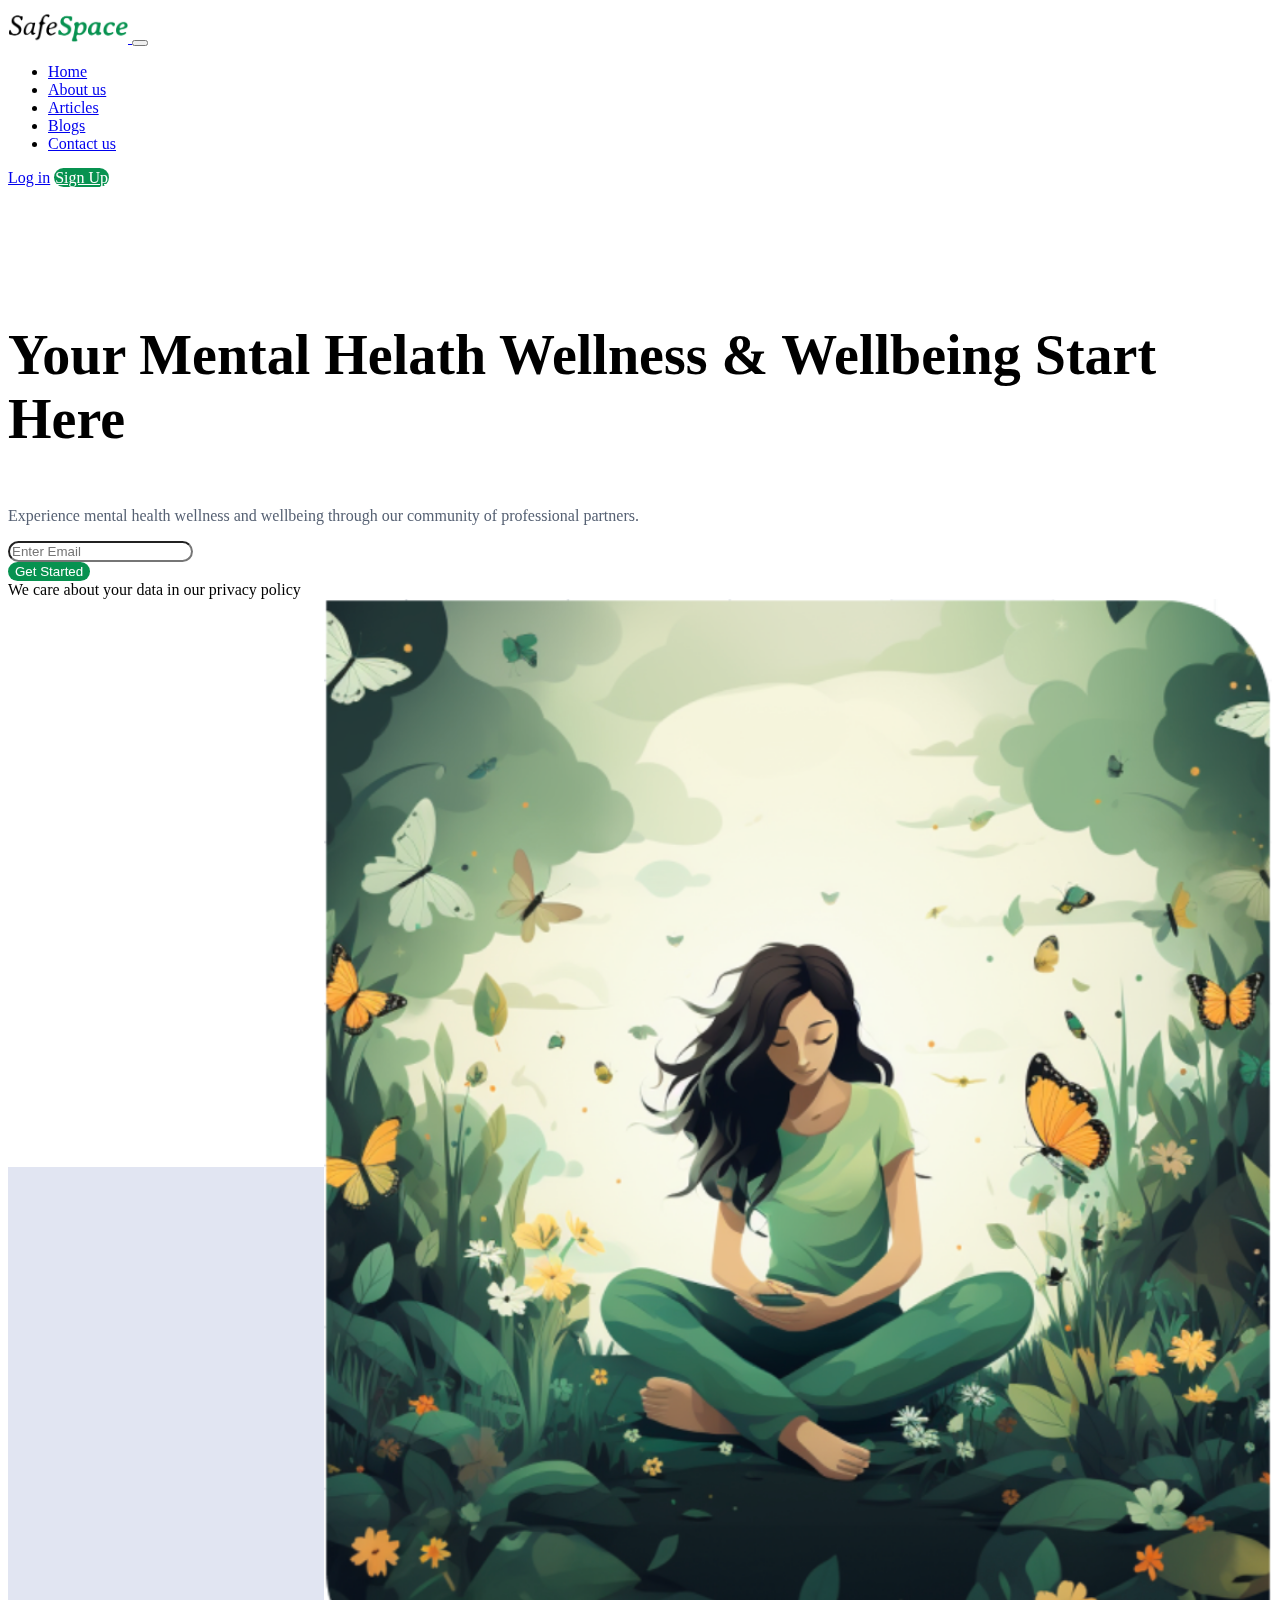
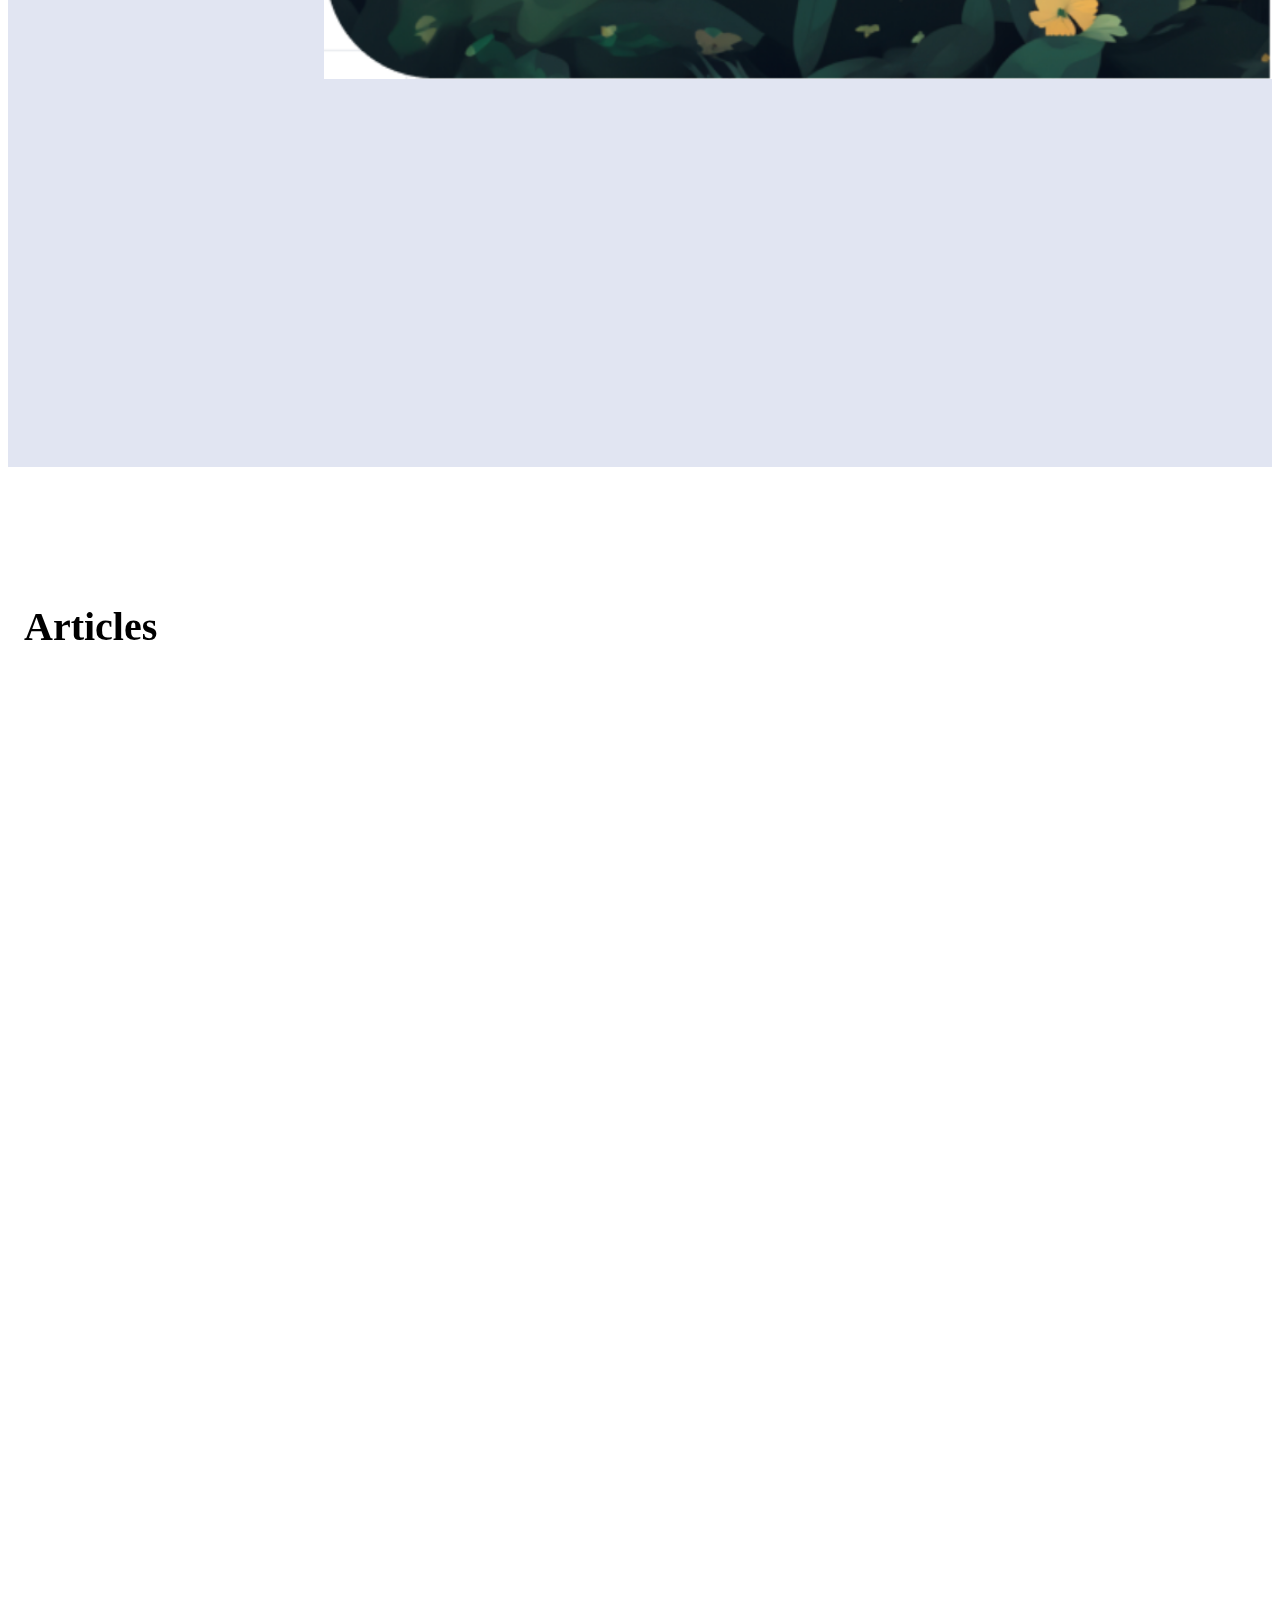
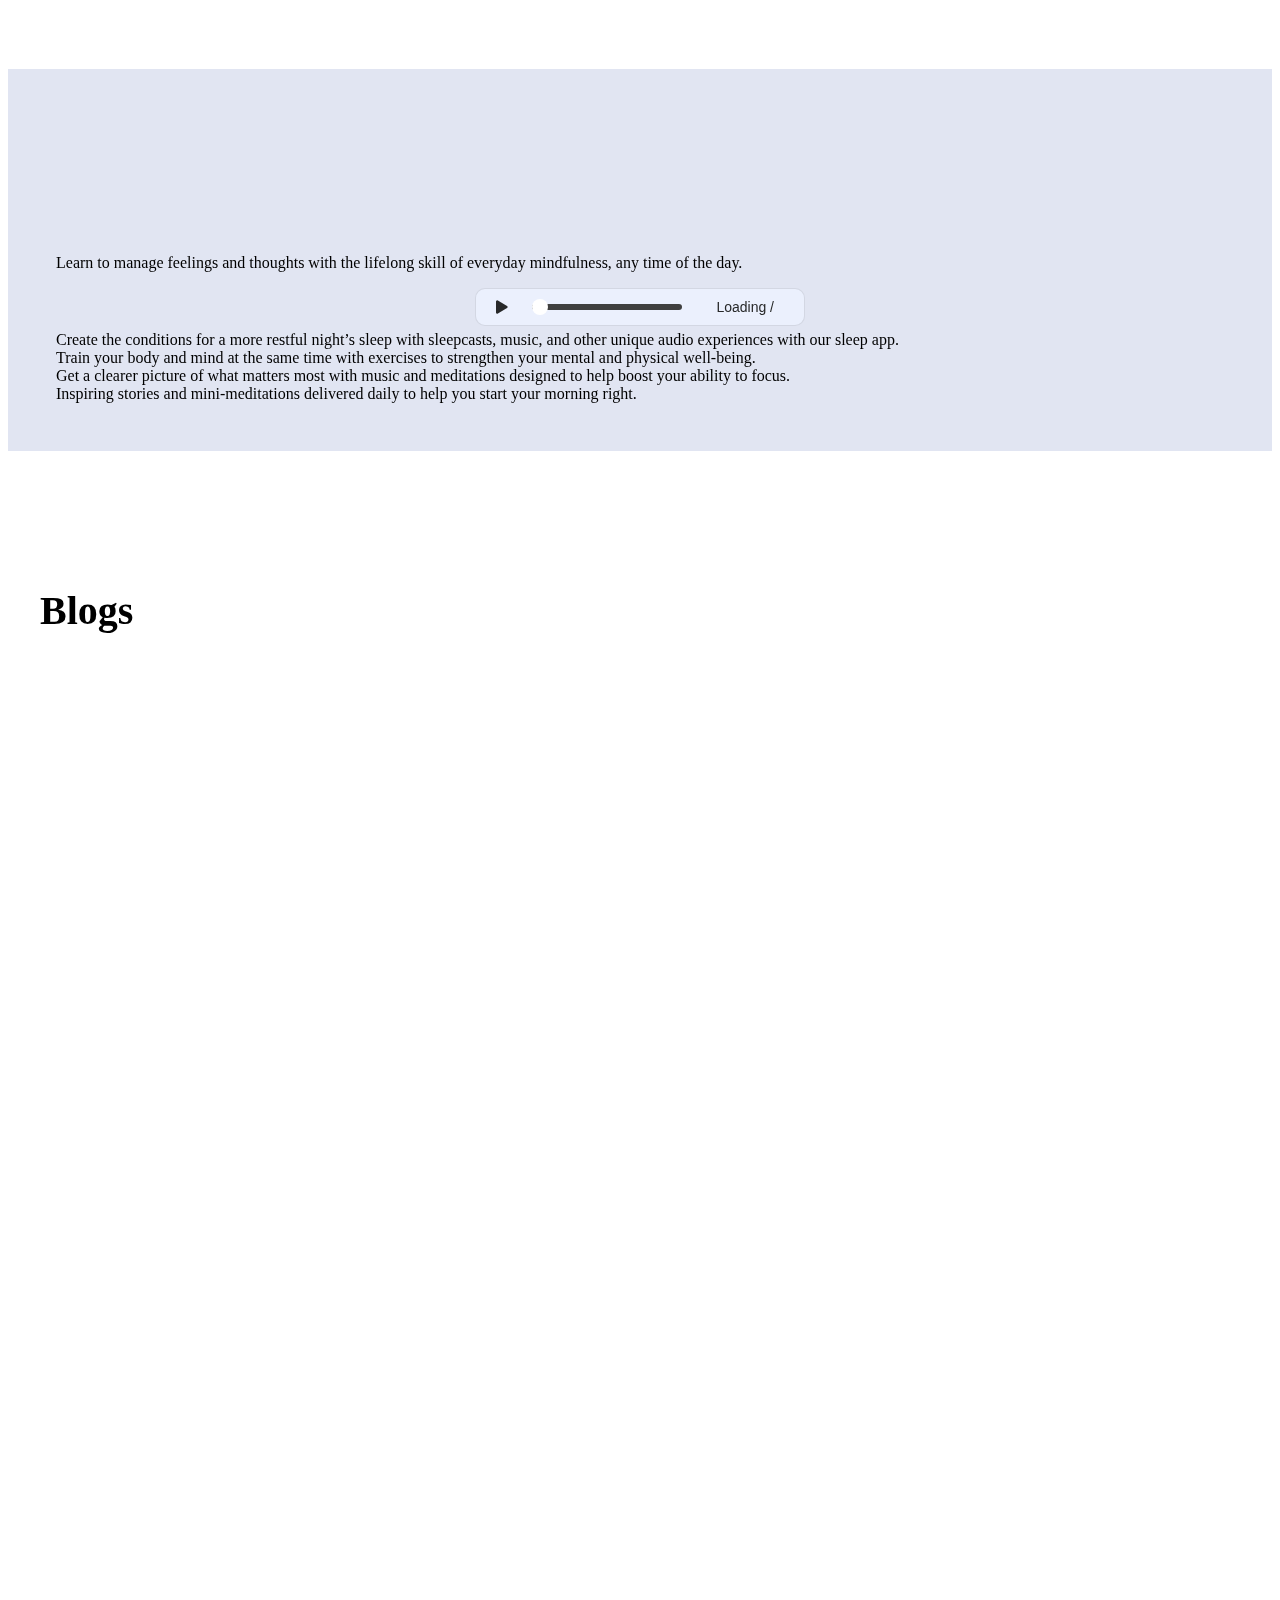
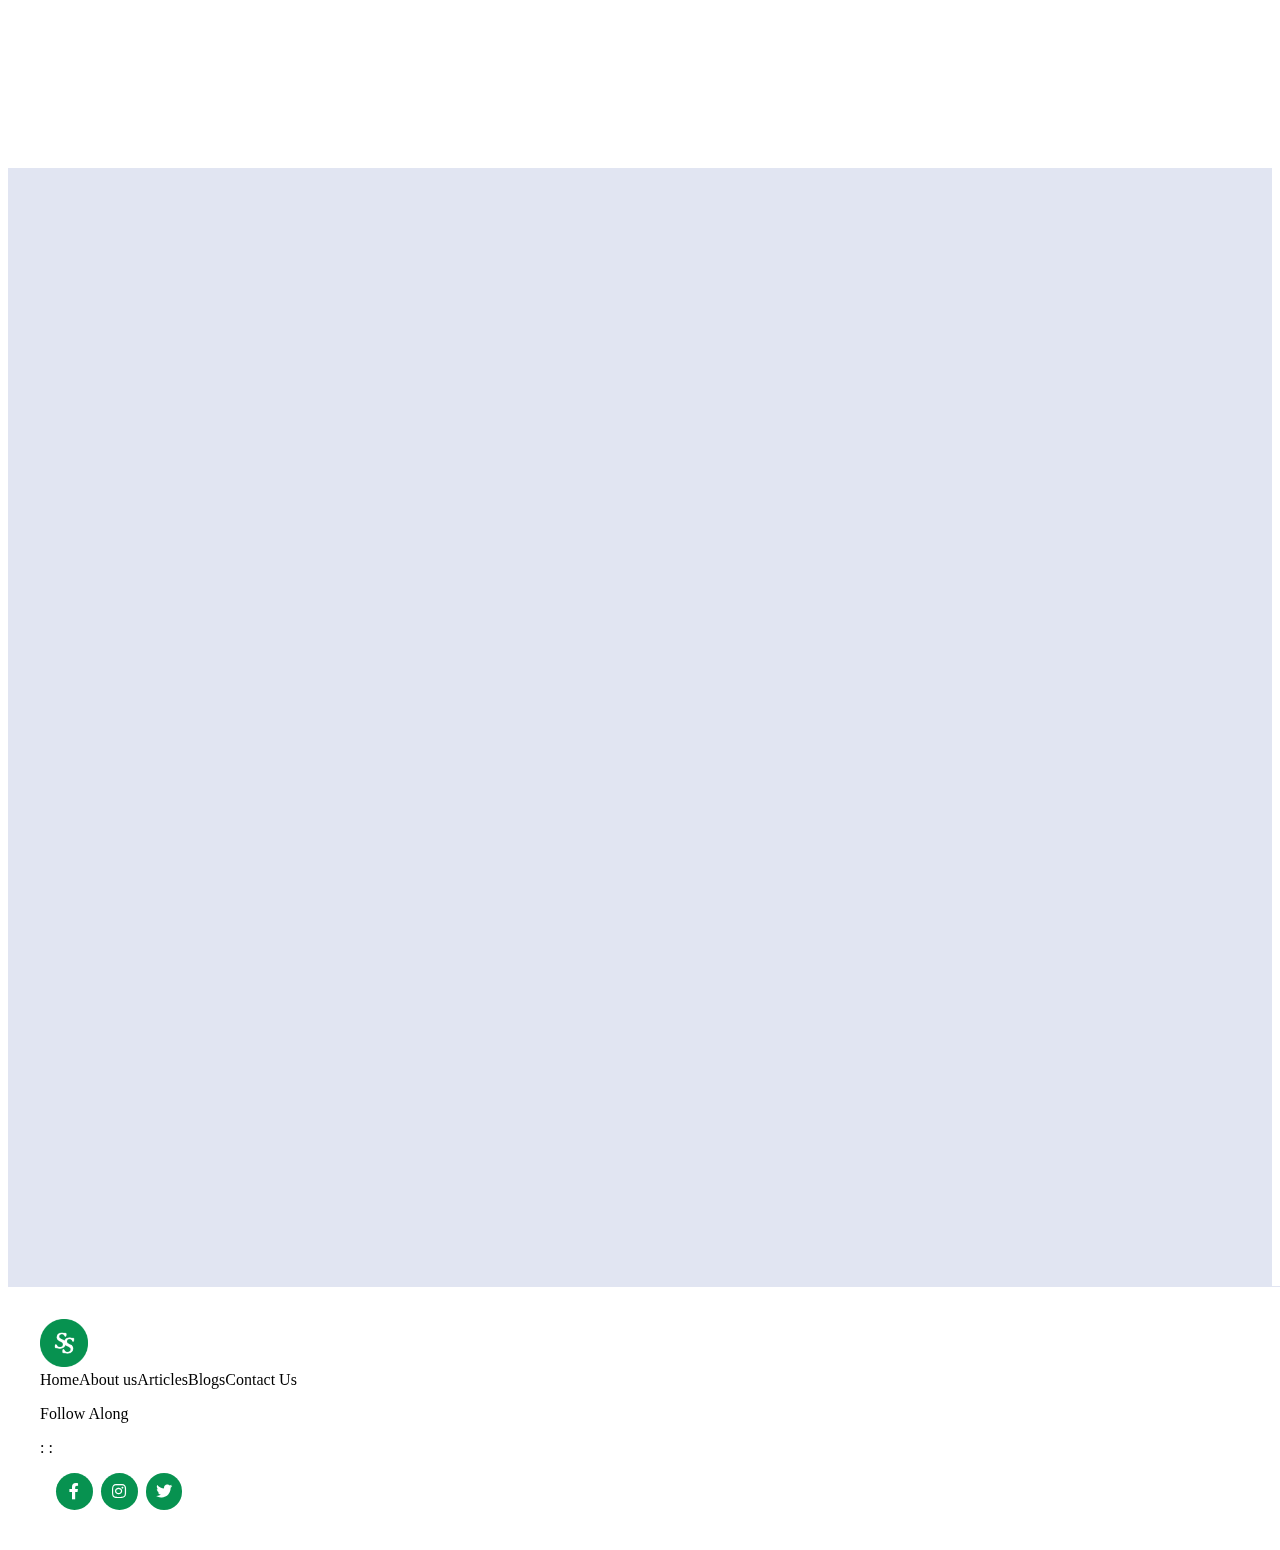
==== index.html @ 912a8a88 "initial commit" ====
<!DOCTYPE html>
<html lang="en">
  <head>
    <meta charset="UTF-8" />
    <meta name="description" content="Free Web tutorials" />
    <meta name="keywords" content="HTML, CSS, JavaScript" />
    <meta name="author" content="John Doe" />
    <meta name="viewport" content="width=device-width, initial-scale=1.0" />
    <title>Safe Space</title>
    <!-- favicon -->
    <link rel="icon" type="image/x-icon" href="/assets/images/favicon.png" />
    <!-- main css -->
    <link rel="stylesheet" href="./css/style.css" />
    <!-- bootstrap css -->
    <link
      href="https://cdn.jsdelivr.net/npm/bootstrap@5.0.2/dist/css/bootstrap.min.css"
      rel="stylesheet"
      integrity="sha384-EVSTQN3/azprG1Anm3QDgpJLIm9Nao0Yz1ztcQTwFspd3yD65VohhpuuCOmLASjC"
      crossorigin="anonymous"
    />

    <!-- icons link -->
    <link
      rel="stylesheet"
      href="https://cdnjs.cloudflare.com/ajax/libs/font-awesome/5.15.4/css/all.min.css"
    />

    <!-- AOS animation -->
    <link href="https://unpkg.com/aos@2.3.1/dist/aos.css" rel="stylesheet" />
  </head>

  <body>
    <!-- Header section start-->
    <header class="header position-fixed w-100 bg-white" data-aos="fade-down">
      <nav class="navbar navbar-expand-lg navbar-light border-bottom py-3">
        <div class="container">
          <a class="navbar-brand" href="#">
            <img src="./assets/images/logo.png" alt="main-logo" width="120" />
          </a>
          <button
            class="navbar-toggler"
            type="button"
            data-bs-toggle="collapse"
            data-bs-target="#navbarSupportedContent"
            aria-controls="navbarSupportedContent"
            aria-expanded="false"
            aria-label="Toggle navigation"
          >
            <span class="navbar-toggler-icon"></span>
          </button>
          <div class="collapse navbar-collapse" id="navbarSupportedContent">
            <ul class="navbar-nav me-auto mb-2 mb-lg-0 ms-5">
              <li class="nav-item">
                <a class="nav-link active" aria-current="page" href="#home"
                  >Home</a
                >
              </li>
              <li class="nav-item">
                <a class="nav-link" href="#about">About us</a>
              </li>
              <li class="nav-item">
                <a class="nav-link" href="#articles">Articles</a>
              </li>
              <li class="nav-item">
                <a class="nav-link" href="#blogs">Blogs</a>
              </li>
              <li class="nav-item">
                <a
                  class="nav-link"
                  href="#contact-us"
                  tabindex="-1"
                  aria-disabled="true"
                  >Contact us</a
                >
              </li>
            </ul>
            <div class="btns">
              <a href="./sign-in.html" class="btn" type="submit">Log in</a>
              <a href="./sign-up.html" class="btn primary-btn" type="submit"
                >Sign Up</a
              >
            </div>
          </div>
        </div>
      </nav>
    </header>
    <!-- Header section end -->

    <!-- Banner section start-->
    <section class="banner d-flex align-items-center" id="home">
      <div class="container">
        <div class="row">
          <div class="col-12 col-md-6 left">
            <div
              class="content h-100 d-flex align-items-start flex-column justify-content-center"
            >
              <h3 class="title">
                Your Mental Helath Wellness & Wellbeing Start Here
              </h3>
              <p class="sub-title">
                Experience mental health wellness and wellbeing through our
                community of professional partners.
              </p>
              <div class="subscribe-email d-flex align-items-start mt-4">
                <form>
                  <div class="mb-3">
                    <input
                      type="email"
                      class="form-control"
                      id="exampleInputEmail1"
                      aria-describedby="emailHelp"
                      placeholder="Enter Email"
                    />
                  </div>
                </form>
                <button class="btn primary-btn ms-2" type="submit">
                  Get Started
                </button>
              </div>

              <div id="emailHelp" class="form-text">
                We care about your data in our
                <a class="privacy-link text-underline">privacy policy</a>
              </div>
              <!-- <div
                id="relaunching"
                class="et_pb_module et_pb_text et_pb_text_3 et_pb_text_align_left et_pb_bg_layout_light"
              >
                <div class="et_pb_text_inner">
                  <h5>Download Now</h5>
                  <p>
                    The top-rated app for stress, anxiety, and depression with
                    over 3 million users.
                  </p>
                  <div>
                    <a
                      href=""
                      rel="noopener noreferrer nofollow external"
                      data-wpel-link="external"
                      ><img
                        decoding="async"
                        style="margin-right: 12px"
                        src="./assets/images/AppStore.png"
                        alt="app store"
                        width="125px"
                        class="apple-store-btn" /></a
                    ><a
                      href=""
                      rel="noopener noreferrer nofollow external"
                      data-wpel-link="external"
                      ><img
                        decoding="async"
                        src="./assets/images/GooglePlay.png"
                        alt="google play"
                        width="140px"
                        class="google-store-btn"
                    /></a>
                  </div>
                </div>
              </div> -->
            </div>
          </div>
          <div
            class="col-12 col-md-6 right ml-auto"
            data-aos="fade-left"
            data-aos-offset="300"
            data-aos-easing="ease-in-sine"
          >
            <img src="./assets/images/bannerImg.png" />
          </div>
        </div>
      </div>
    </section>
    <!-- Banner section end -->

    <!-- About section start -->
    <section class="about-us" id="about">
      <div class="container">
        <div class="row">
          <div class="col-12 col-md-12 col-lg-6 left">
            <div class="content position-relative">
              <img
                src="./assets/images/full-shot-young-woman-undergoing-therapy.jpg"
                data-aos="fade-right"
                data-aos-offset="300"
                data-aos-easing="ease-in-sine"
              />
              <img
                src="./assets/images/mom-spending-time-with-her-kid.jpg"
                class="position-absolute"
                data-aos="zoom-in"
              />
            </div>
          </div>
          <div class="col-12 col-md-12 col-lg-5 right ms-auto">
            <div class="content">
              <h3 class="title" data-aos="fade-up">
                Our Journey in Mental Health Advocacy
              </h3>
              <p data-aos="fade-up">
                Lorem ipsum dolor sit amet consectetur adipisicing elit. Quaerat
                dolore nostrum voluptate repellat deleniti architecto veritatis
                similique eum? Fugiat dolorem non totam consequatur nemo aliquam
                nobis molestias deleniti eum tenetur. Lorem ipsum dolor sit amet
                consectetur adipisicing elit. Quaerat dolore nostrum voluptate
                repellat deleniti architecto veritatis similique eum? Fugiat
                dolorem non totam consequatur nemo aliquam nobis molestias
                deleniti eum tenetur
              </p>
              <h6 class="second-title" data-aos="fade-up">
                Your mental health and complete well-being is our priority.
              </h6>
              <p data-aos="fade-up">
                Lorem ipsum dolor sit amet consectetur adipisicing elit. Quaerat
                dolore nostrum voluptate repellat deleniti architecto veritatis
                similique eum? Fugiat dolorem non totam consequatur nemo aliquam
                nobis molestias deleniti eum tenetur.
              </p>
              <button class="btn primary-btn" data-aos="fade-up">
                More About Us
              </button>
            </div>
          </div>
        </div>
      </div>
    </section>
    <!-- About section end -->

    <!-- article section start -->
    <section class="articles" id="articles">
      <div class="container">
        <div class="row">
          <div class="title">
            <h3>Articles</h3>
          </div>
        </div>
        <div class="row mt-4">
          <div class="col-12 col-md-6 col-lg-4" data-aos="zoom-in">
            <div class="content">
              <img
                src="./assets/images/meditation_exercises_social_image_1200.webp"
                alt=""
              />
              <div class="p-3">
                <p class="heading m-0">The benefits of daily meditation</p>
                <p class="sub-head m-0">
                  By Your SafeSpace Mindfulness & Meditation Experts
                </p>
              </div>
            </div>
          </div>
          <div class="col-12 col-md-6 col-lg-4" data-aos="zoom-in">
            <div class="content">
              <img
                src="./assets/images/Screenshot 2024-04-26 at 11.35.55 PM.png"
                alt=""
              />
              <div class="p-3">
                <p class="heading m-0">The benefits of daily meditation</p>
                <p class="sub-head m-0">
                  By Your SafeSpace Mindfulness & Meditation Experts
                </p>
              </div>
            </div>
          </div>
          <div class="col-12 col-md-6 col-lg-4" data-aos="zoom-in">
            <div class="content">
              <img
                src="./assets/images/meditation_for_happiness_social_1200.webp"
                alt=""
              />
              <div class="p-3">
                <p class="heading m-0">Meditation for happiness</p>
                <p class="sub-head m-0">
                  By Your SafeSpace Mindfulness & Meditation Experts
                </p>
              </div>
            </div>
          </div>
        </div>
      </div>
    </section>
    <!-- article section end -->

    <section class="tabs-section">
      <div class="container">
        <div class="row">
          <div class="col-12 col-md-12">
            <div
              class="content d-flex align-items-center justify-content-center flex-column"
            >
              <ul
                class="nav nav-pills mb-3"
                id="pills-tab"
                role="tablist"
                data-aos="fade-up"
              >
                <li class="nav-item" role="presentation">
                  <button
                    class="nav-link active"
                    id="pills-meditation-tab"
                    data-bs-toggle="pill"
                    data-bs-target="#pills-meditation"
                    type="button"
                    role="tab"
                    aria-controls="pills-meditation"
                    aria-selected="true"
                  >
                    Meditate
                  </button>
                </li>
                <li class="nav-item" role="presentation">
                  <button
                    class="nav-link"
                    id="pills-sleep-tab"
                    data-bs-toggle="pill"
                    data-bs-target="#pills-sleep"
                    type="button"
                    role="tab"
                    aria-controls="pills-sleep"
                    aria-selected="false"
                  >
                    Sleep
                  </button>
                </li>
                <li class="nav-item" role="presentation">
                  <button
                    class="nav-link"
                    id="pills-move-tab"
                    data-bs-toggle="pill"
                    data-bs-target="#pills-move"
                    type="button"
                    role="tab"
                    aria-controls="pills-move"
                    aria-selected="false"
                  >
                    Move
                  </button>
                </li>
                <li class="nav-item" role="presentation">
                  <button
                    class="nav-link"
                    id="pills-focus-tab"
                    data-bs-toggle="pill"
                    data-bs-target="#pills-focus"
                    type="button"
                    role="tab"
                    aria-controls="pills-focus"
                    aria-selected="false"
                  >
                    Focus
                  </button>
                </li>
                <li class="nav-item" role="presentation">
                  <button
                    class="nav-link"
                    id="pills-wake-tab"
                    data-bs-toggle="pill"
                    data-bs-target="#pills-wake"
                    type="button"
                    role="tab"
                    aria-controls="pills-wake"
                    aria-selected="false"
                  >
                    Wake Up
                  </button>
                </li>
              </ul>
              <div class="tab-content mt-3" id="pills-tabContent">
                <div
                  class="tab-pane fade show active text-center"
                  id="pills-meditation"
                  role="tabpanel"
                  aria-labelledby="pills-meditation-tab"
                >
                  <p class="w-50 mx-auto">
                    Learn to manage feelings and thoughts with the lifelong
                    skill of everyday mindfulness, any time of the day.
                  </p>
                  <div
                    class="aWrap"
                    data-src="https://ia800905.us.archive.org/19/items/FREE_background_music_dhalius/backsound.mp3"
                  >
                    <button class="aPlay">
                      <span class="aPlayIco"><i class="fas fa-play"></i></span>
                    </button>
                    <div class="range">
                      <span class="under-ranger"></span>
                      <input
                        class="aSeek"
                        type="range"
                        min="0"
                        value="0"
                        step="1"
                        disabled
                      /><span class="change-range"></span>
                    </div>
                    <div class="aCron">
                      <span class="aNow"></span> / <span class="aTime"></span>
                    </div>
                    <!-- <div class="volume-container">
                      <span class="aVolIco"
                        ><i class="fa fa-volume-up"></i
                      ></span>
                      <div class="range-volume">
                        <span class="under-ranger"></span>
                        <input
                          class="aVolume"
                          type="range"
                          min="0"
                          max="1"
                          value="1"
                          step="0.1"
                          disabled
                        /><span class="change-range"></span>
                      </div>
                    </div> -->
                  </div>
                </div>
                <div
                  class="tab-pane fade w-50 text-center mx-auto"
                  id="pills-sleep"
                  role="tabpanel"
                  aria-labelledby="pills-sleep-tab"
                >
                  Create the conditions for a more restful night’s sleep with
                  sleepcasts, music, and other unique audio experiences with our
                  sleep app.
                </div>
                <div
                  class="tab-pane fade w-50 text-center mx-auto"
                  id="pills-move"
                  role="tabpanel"
                  aria-labelledby="pills-move-tab"
                >
                  Train your body and mind at the same time with exercises to
                  strengthen your mental and physical well-being.
                </div>
                <div
                  class="tab-pane fade w-50 text-center mx-auto"
                  id="pills-focus"
                  role="tabpanel"
                  aria-labelledby="pills-focus-tab"
                >
                  Get a clearer picture of what matters most with music and
                  meditations designed to help boost your ability to focus.
                </div>
                <div
                  class="tab-pane fade w-50 text-center mx-auto"
                  id="pills-wake"
                  role="tabpanel"
                  aria-labelledby="pills-wake-tab"
                >
                  Inspiring stories and mini-meditations delivered daily to help
                  you start your morning right.
                </div>
              </div>
            </div>
          </div>
        </div>
      </div>
    </section>

    <!-- blog section start -->
    <section class="blogs" id="blogs">
      <div class="container">
        <div class="row">
          <div class="title">
            <h3>Blogs</h3>
          </div>
        </div>
        <div class="row mt-4">
          <div class="col-12 col-md-6 col-lg-4" data-aos="zoom-in">
            <div class="content">
              <img
                src="./assets/images/how-fear-of-mission-out-drives-our-behavior.png"
                alt=""
              />
              <p class="date m-0 mt-2">22-04-2024</p>
              <p class="heading m-0">
                The Psychology of FOMO: How Fear of Missing Out Drives Our
                Behavior and What You Can Do About It
              </p>
              <p class="sub-head m-0">By ABC</p>
            </div>
          </div>
          <div class="col-12 col-md-6 col-lg-4" data-aos="zoom-in">
            <div class="content">
              <img
                src="./assets/images/overcoming-performance-anxiety.jpg"
                alt=""
              />
              <p class="date m-0 mt-2">22-04-2024</p>
              <p class="heading m-0">
                Overcome Performance Anxiety: Strategies for Managing Stress and
                Boosting Confidence
              </p>
              <p class="sub-head m-0">By ABC</p>
            </div>
          </div>
          <div class="col-12 col-md-6 col-lg-4" data-aos="zoom-in">
            <div class="content">
              <img
                src="./assets/images/the-impact-of-technology-on-sleep.png"
                alt=""
              />
              <p class="date m-0 mt-2">22-04-2024</p>
              <p class="heading m-0">
                The Impact of Technology on Sleep: Tips for Better Rest in a
                Screen-Obsessed World
              </p>
              <p class="sub-head m-0">By ABC</p>
            </div>
          </div>
        </div>
      </div>
    </section>
    <!-- blog section end -->

    <!-- contact-us section start -->
    <section class="contact-us" id="contact-us">
      <div class="container">
        <div class="row align-items-center">
          <div class="col-12 col-md-12 col-lg-6 left">
            <div class="content" data-aos="fade-up">
              <div class="title">
                <h3>Contact Us</h3>
              </div>
              <p class="mess">
                Email, call, or complete the form to learn how SafeSpace can
                solve your messaging problem .
              </p>
              <p class="m-0 mb-2">info@safespace.com</p>
              <p class="m-0 mb-2">+91 00090009009</p>
              <a class="text-dark">Customer Support</a>

              <div class="support d-flex align-items-center mt-5">
                <div class="customer">
                  <p class="mb-2 title">Customer Support</p>
                  <p class="w-75">
                    Our support team is available around the clock to address
                    any concern or queries you may have.
                  </p>
                </div>
                <div class="customer">
                  <p class="mb-2 title">Feedback and Suggessions</p>
                  <p class="w-75">
                    We value your feedback and are continuously working to
                    improve SafeSpace. Your input is crucial in shapping the
                    future of SafeSpace.
                  </p>
                </div>
              </div>
            </div>
          </div>
          <div class="col-12 col-md-12 col-lg-6 right" data-aos="fade-up">
            <div class="content">
              <h3 class="title mb-0">Get in Touch</h3>
              <p class="sub-title">You can reach out to us anytime</p>
              <form>
                <div class="row">
                  <div class="col-12 col-md-6">
                    <input
                      type="text"
                      class="form-control"
                      placeholder="First name"
                    />
                  </div>
                  <div class="col-12 col-md-6">
                    <input
                      type="text"
                      class="form-control"
                      placeholder="Last name"
                    />
                  </div>
                </div>
                <div class="form-group col-md-12 mt-3">
                  <input
                    type="email"
                    class="form-control"
                    id="inputEmail4"
                    placeholder="Email"
                  />
                </div>
                <div class="form-group col-md-12 mt-3">
                  <input
                    type="number"
                    class="form-control"
                    id="inputEmail4"
                    placeholder="Phone Number"
                  />
                </div>
                <div class="form-group mt-3">
                  <textarea
                    class="form-control text-area-control"
                    id="exampleFormControlTextarea1"
                    placeholder="How can we help?"
                    rows="3"
                  ></textarea>
                </div>
                <button
                  type="submit"
                  class="btn primary-btn contact-btn mt-3 w-100"
                >
                  Submit
                </button>
                <p class="w-75 text-center mx-auto mb-0 mt-2">
                  By contacting us, you agree to our
                  <a class="text-dark">Terms of service</a> and
                  <a class="text-dark">Privacy Policy</a>
                </p>
              </form>
            </div>
          </div>
        </div>
      </div>
    </section>
    <!-- contact-us section end -->
    <!-- footer section start -->
    <footer class="footer d-flex align-items-center justify-content-center">
      <div class="content d-flex align-items-center">
        <div>
          <img src="./assets/images/favicon.png" class="foot-logo d-block" />
        </div>
        <div class="extra-info align-items-center">
          <div class="links d-flex">
            <a class="link text-dark">Home</a
            ><a class="link text-dark">About us</a
            ><a class="link text-dark">Articles</a
            ><a class="link text-dark">Blogs</a
            ><a class="link text-dark">Contact Us</a>
          </div>
          <div class="social d-flex mt-2">
            <p class="m-0">Follow Along</p>
            <p class="m-0">: :</p>
            <div class="icons">
              <i class="fab fa-facebook-f"></i>
              <i class="fab fa-instagram"></i>
              <i class="fab fa-twitter"></i>
            </div>
          </div>
        </div>
      </div>
    </footer>
    <!-- footer section end -->

    <script
      src="https://cdn.jsdelivr.net/npm/@popperjs/core@2.11.8/dist/umd/popper.min.js"
      integrity="sha384-I7E8VVD/ismYTF4hNIPjVp/Zjvgyol6VFvRkX/vR+Vc4jQkC+hVqc2pM8ODewa9r"
      crossorigin="anonymous"
    ></script>
    <script
      src="https://cdn.jsdelivr.net/npm/bootstrap@5.3.3/dist/js/bootstrap.min.js"
      integrity="sha384-0pUGZvbkm6XF6gxjEnlmuGrJXVbNuzT9qBBavbLwCsOGabYfZo0T0to5eqruptLy"
      crossorigin="anonymous"
    ></script>

    <!-- AOS javascript -->
    <script src="https://unpkg.com/aos@2.3.1/dist/aos.js"></script>
    <script>
      AOS.init();
    </script>
    <script>
      var timeString = (secs) => {
        // (A1) HOURS, MINUTES, SECONDS
        let ss = Math.floor(secs),
          hh = Math.floor(ss / 3600),
          mm = Math.floor((ss - hh * 3600) / 60);
        ss = ss - hh * 3600 - mm * 60;

        // (A2) RETURN FORMATTED TIME
        if (hh > 0) {
          mm = mm < 10 ? "0" + mm : mm;
        }
        ss = ss < 10 ? "0" + ss : ss;
        return hh > 0 ? `${hh}:${mm}:${ss}` : `${mm}:${ss}`;
      };

      function setProgress(elTarget) {
        let divisionNumber = elTarget.getAttribute("max") / 100;
        let rangeNewWidth = Math.floor(elTarget.value / divisionNumber);
        if (rangeNewWidth > 95) {
          elTarget.nextSibling.style.width = "95%";
        } else {
          elTarget.nextSibling.style.width = rangeNewWidth + "%";
        }
      }

      for (let i of document.querySelectorAll(".aWrap")) {
        // (B) AUDIO + HTML SETUP + FLAGS
        i.audio = new Audio(encodeURI(i.dataset.src));
        (i.aPlay = i.querySelector(".aPlay")),
          (i.aPlayIco = i.querySelector(".aPlayIco")),
          (i.aNow = i.querySelector(".aNow")),
          (i.aTime = i.querySelector(".aTime")),
          (i.aSeek = i.querySelector(".aSeek")),
          (i.aVolume = i.querySelector(".aVolume")),
          (i.aVolIco = i.querySelector(".aVolIco"));
        i.seeking = false; // user is dragging the seek bar

        // (C) PLAY & PAUSE
        // (C1) CLICK TO PLAY/PAUSE
        i.aPlay.onclick = () => {
          if (i.audio.paused) {
            i.audio.play();
          } else {
            i.audio.pause();
          }
        };

        // (C2) SET PLAY/PAUSE ICON
        i.audio.onplay = () =>
          (i.aPlayIco.innerHTML = '<i class="fa fa-pause"></i>');
        i.audio.onpause = () =>
          (i.aPlayIco.innerHTML = '<i class="fa fa-play"></i>');

        // (D) TRACK PROGRESS & SEEK TIME
        // (D1) TRACK LOADING
        i.audio.onloadstart = () => {
          i.aNow.innerHTML = "Loading";
          i.aTime.innerHTML = "";
        };

        // (D2) ON META LOADED
        i.audio.onloadedmetadata = () => {
          // (D2-1) INIT SET TRACK TIME
          i.aNow.innerHTML = timeString(0);
          i.aTime.innerHTML = timeString(i.audio.duration);

          // (D2-2) SET SEEK BAR MAX TIME
          i.aSeek.max = Math.floor(i.audio.duration);

          // (D2-3) USER CHANGE SEEK BAR TIME
          i.aSeek.oninput = () => (i.seeking = true); // prevents clash with (d2-4)
          i.aSeek.onchange = () => {
            i.audio.currentTime = i.aSeek.value;
            if (!i.audio.paused) {
              i.audio.play();
            }
            i.seeking = false;
          };

          // (D2-4) UPDATE SEEK BAR ON PLAYING
          i.audio.ontimeupdate = () => {
            if (!i.seeking) {
              i.aSeek.value = Math.floor(i.audio.currentTime);
            }
            i.aNow.innerHTML = timeString(i.audio.currentTime);
            let divisionNumber = i.aSeek.getAttribute("max") / 100;
            let rangeNewWidth = Math.floor(i.aSeek.value / divisionNumber);
            if (rangeNewWidth > 95) {
              i.aSeek.nextSibling.style.width = "95%";
            } else {
              i.aSeek.nextSibling.style.width = rangeNewWidth + "%";
            }
          };
        };

        // (E) VOLUME
        i.aVolIco.onclick = () => {
          i.audio.volume = i.audio.volume == 0 ? 1 : 0;
          i.aVolume.value = i.audio.volume;
          i.aVolIco.innerHTML =
            i.aVolume.value == 0
              ? '<i class="fa fa-volume-off"></i>'
              : '<i class="fa fa-volume-up"></i>';
          if (i.aVolume.value == 0) {
            i.aVolume.nextSibling.style.width = "0%";
          } else {
            i.aVolume.nextSibling.style.width = "95%";
          }
        };
        i.aVolume.onchange = () => {
          i.audio.volume = i.aVolume.value;
          i.aVolIco.innerHTML =
            i.aVolume.value == 0
              ? '<i class="fa fa-volume-off"></i>'
              : '<i class="fa fa-volume-up"></i>';
        };

        // (F) ENABLE/DISABLE CONTROLS
        i.audio.oncanplaythrough = () => {
          i.aPlay.disabled = false;
          i.aVolume.disabled = false;
          i.aSeek.disabled = false;
        };
        i.audio.onwaiting = () => {
          i.aPlay.disabled = true;
          i.aVolume.disabled = true;
          i.aSeek.disabled = true;
        };

        i.aSeek.addEventListener("input", function () {
          setProgress(this);
        });

        i.aVolume.addEventListener("input", function () {
          setProgress(this);
        });
      }
    </script>
  </body>
</html>
---- css/style.css ----
@import url("https://fonts.googleapis.com/css2?family=Poppins:ital,wght@0,100;0,200;0,300;0,400;0,500;0,600;0,700;0,800;0,900;1,100;1,200;1,300;1,400;1,500;1,600;1,700;1,800;1,900&display=swap");

:root {
  --primary-color: #079250;
  --white-color: #ffffff;
  --background-color: #e1e5f2;
  --font-color: #272829;
}

.header {
  z-index: 11;
}

@media (max-width: 1080px) {
  .header .navbar-nav {
    margin-left: 0 !important;
    text-align: center;
  }
  .header .btns {
    width: 60%;
    text-align: center;
    background-color: var(--background-color);
    border-radius: 1rem;
    padding: 0.5rem;
    margin: auto;
  }
}
/* common css */
.primary-btn {
  background-color: var(--primary-color) !important;
  color: var(--white-color) !important;
  border: 1px solid transparent !important;
  border-radius: 3rem !important;
}

.primary-btn:hover {
  background-color: transparent !important;
  border: 1px solid var(--primary-color) !important;
  color: var(--primary-color) !important;
}

/* banner section */
.banner {
  height: 100vh;
  padding-top: 5rem;
}

.banner .left .content .title {
  font-size: 3.5rem;
  font-weight: 600;
}

.banner .left .content .sub-title {
  font-size: 1rem;
  color: #566173;
}

.banner .left .subscribe-email .form-control {
  border-radius: 2rem;
}
.banner .right img {
  width: 75%;
  display: block;
  margin-left: auto;
}

@media (max-width: 1080px) {
  .banner {
    height: 100%;
    padding-top: 6rem;
  }
  .banner .right {
    display: flex;
    align-items: center;
  }
  .banner .right img {
    margin-left: auto;
  }
  .banner .left .content {
    padding: 1rem;
  }
  .banner .left .content .title {
    font-size: 1.7rem;
  }
  .banner .left .content .subscribe-email {
    width: 100%;
    align-items: center;
    justify-content: space-between;
    margin-top: 0 !important;
    flex-direction: column;
  }
  .banner .left .content .subscribe-email form div {
    margin-bottom: 0.5rem !important;
  }
  .banner .left .content .subscribe-email form {
    width: 100%;
  }
  .banner .left .content .subscribe-email .primary-btn {
    width: 100%;
    margin-left: 0 !important;
  }
}
@media (max-width: 530px) {
  .banner {
    height: 100%;
    padding-top: 5.5rem;
  }
  .banner .row {
    flex-direction: column-reverse;
  }
  .banner .right img {
    margin: auto;
  }

  .banner .left .content {
    padding: 1rem;
  }

  .banner .left .content .title {
    font-size: 1.5rem;
  }

  .banner .left .content .subscribe-email {
    width: 100%;
    align-items: center;
    justify-content: space-between;
    margin-top: 0 !important;
    flex-direction: column;
  }
  .banner .left .content .subscribe-email form div {
    margin-bottom: 0.5rem !important;
  }
  .banner .left .content .subscribe-email form {
    width: 100%;
  }
  .banner .left .content .subscribe-email .primary-btn {
    width: 100%;
    margin-left: 0 !important;
  }
}

/* about section */
.about-us {
  height: 100vh;
  display: flex;
  align-items: center;
  background-color: var(--background-color);
}
.about-us .left .content {
  height: 500px;
}
.about-us .left .content img {
  height: 100%;
  width: 70%;
  border-radius: 2rem;
  display: block;
}
.about-us .left .content img:nth-child(2) {
  left: 40%;
  bottom: -5%;
  width: 60%;
  height: auto;
  display: block;
}

.about-us .right .content .title {
  font-size: 2.6rem;
  line-height: 50px;
  font-weight: 600;
}

.about-us .right .content .second-title {
  font-weight: 600;
}

@media (max-width: 1080px) {
  .about-us {
    height: 100%;
    padding: 2rem;
  }
  .about-us .container .row {
    flex-direction: column;
    gap: 2.5rem;
  }
  .about-us .container .row .right {
    margin: 0 !important;
  }
  .about-us .left .content img {
    width: 60%;
  }
}

@media (max-width: 530px) {
  .about-us {
    height: 100%;
    padding: 1.5rem 0.5rem;
  }
  .banner .row {
    /* flex-direction: column-reverse; */
  }
  .about-us .left .content {
    height: auto;
  }
  .about-us .left .content img {
    width: 100%;
    height: auto;
  }
  .about-us .left .content img:nth-child(2) {
    width: 80%;
    left: 50%;
    top: 70%;
    transform: translateX(-50%);
  }

  .about-us .right .content {
    margin-top: 2.5rem;
  }
  .about-us .right .content .title {
    font-size: 2rem;
    line-height: 2.5rem;
  }
}

/* articles section */
.articles {
  height: 100%;
  padding: 6rem 1rem;
}

.articles .title h3 {
  font-size: 2.5rem;
  font-weight: 600;
}

.articles .content {
  background-color: var(--white-color);
  box-shadow: 0 0 12px rgba(0, 0, 0, 0.08);
  border-radius: 1rem;
}

.articles .content img {
  width: 100%;
  height: 210px;
  border-radius: 0.8rem 0.8rem 0 0;
  object-fit: cover;
}

.articles .content .heading {
  font-size: 1.3rem;
  margin-top: 0.5rem;
  font-weight: 600;
}

.articles .content .sub-head {
  font-size: 0.8rem;
  color: #bebebe;
}

@media (max-width: 1080px) {
  .articles {
    height: 100%;
    padding: 2rem;
  }
  .articles .container .row {
    row-gap: 2rem;
  }
}

@media (max-width: 530px) {
  .articles {
    padding: 2rem 0.5rem;
  }

  .articles .title h3 {
    font-size: 2rem;
  }

  .articles .row:nth-child(2) {
    gap: 2rem;
  }

  .articles .content .heading {
    line-height: 1.6rem;
    font-size: 1.2rem;
  }
}
/* tabs section */
.tabs-section {
  background-color: var(--background-color);
  padding: 3rem;
}
.tabs-section .nav-pills {
  background: rgba(255, 255, 255, 0.4);
  backdrop-filter: saturate(180%) blur(10px);
  border-radius: 2rem;
  gap: 2rem;
  padding: 0 2rem;
}
.tabs-section .nav-pills .nav-link {
  color: var(--font-color);
  border-radius: 0rem;
}
.tabs-section .nav-pills .nav-link.active {
  background-color: transparent;
  border-bottom: 2px solid var(--primary-color);
  color: var(--primary-color);
}

@media (max-width: 530px) {
  .tabs-section {
    padding: 1.5rem 0.5rem;
  }

  .tabs-section .container {
    width: 100% !important;
    padding: 0 !important;
    position: relative;
  }
  .tabs-section .nav-pills {
    width: 90% !important;
    position: absolute;
    top: 0;
    gap: 0rem;
    padding: 0rem 0.7rem;
    justify-content: space-between;
  }
  .tabs-section .nav-pills .nav-link {
    padding: 0.5rem 0.4rem;
    font-size: 0.7rem;
  }
  .tabs-section .tab-content {
    margin-top: 3.5rem !important;
  }
  .tabs-section .tab-content .tab-pane {
    width: 90% !important;
    margin: 0 auto;
  }
  .tabs-section .tab-content .tab-pane p {
    width: 90% !important;
  }
}
/* blogs section */
.blogs {
  height: 100%;
  padding: 6rem 2rem;
}

.blogs .title h3 {
  font-size: 2.5rem;
  font-weight: 600;
}

.blogs .content {
  /* background-color: var(--white-color); */
  border-radius: 1rem;
}

.blogs .content img {
  width: 100%;
  height: 210px;
  border-radius: 0.8rem;
  object-fit: cover;
}

.blogs .content .date {
  font-size: 0.9rem;
  color: #6c757d;
}
.blogs .content .heading {
  font-size: 1.3rem;
  margin-top: 0.5rem;
  font-weight: 600;
}

.blogs .content .sub-head {
  font-size: 0.8rem;
  color: #6c757d;
}

@media (max-width: 1080px) {
  .blogs {
    height: 100%;
    padding: 2rem;
  }
  .blogs .container .row {
    row-gap: 2rem;
  }
}

@media (max-width: 530px) {
  .blogs {
    padding: 2rem 0.5rem;
  }

  .blogs .title h3 {
    font-size: 2rem;
  }

  .blogs .row:nth-child(2) {
    gap: 2rem;
  }

  .blogs .content .heading {
    font-size: 1.2rem;
    line-height: 1.6rem;
  }
}

/* contact us section */
.contact-us {
  height: 100%;
  padding: 6rem 2rem;
  background-color: var(--background-color);
}

.contact-us .title h3 {
  font-size: 2.5rem;
  font-weight: 600;
}

.contact-us .left .mess {
  width: 70%;
}

.contact-us .support .customer .title {
  font-size: 1.4rem;
  font-weight: 500;
}

.contact-us .right .content {
  padding: 2rem;
  box-shadow: 0 0 12px rgba(0, 0, 0, 0.08);
  border-radius: 1rem;
  background-color: var(--white-color);
}

.contact-us .right .content .form-control {
  border-radius: 3rem !important;
  padding: 0.7rem 1rem;
}

.contact-us .right .content .text-area-control {
  border-radius: 1rem !important;
}
.contact-us .right .content .contact-btn {
  padding: 0.7rem 1.3rem;
}

@media (max-width: 1080px) {
  .contact-us {
    height: 100%;
    padding: 2rem;
  }
}

@media (max-width: 530px) {
  .contact-us {
    padding: 1.5rem 0.5rem;
  }

  .contact-us .left .mess {
    width: 100%;
  }

  .contact-us .support {
    display: flex;
    flex-direction: column;
    align-items: start !important;
  }

  .contact-us .customer {
    flex-basis: 49%;
  }

  .contact-us .customer .title {
    line-height: 1.7rem;
  }
  .contact-us .customer p {
    width: 100% !important;
  }

  .contact-us .right .content {
    padding: 1rem;
  }

  .contact-us .right .content .contact-btn {
    padding: 0.5rem;
  }

  .contact-us .right .row .col-12:nth-child(2) {
    margin-top: 1rem;
  }
}
/* footer section */
.footer {
  width: 100%;
  border-top: 1px solid var(--background-color);
  padding: 2rem;
}

.footer .content {
  gap: 1rem;
}

.footer .content .links {
  gap: 0.8rem;
}

.footer .content .links .link {
  text-decoration: none;
}

.footer .content .links .link:hover {
  cursor: pointer;
}

.footer .content .social {
  gap: 0.5rem;
  align-items: center;
}
.footer .content .social .icons {
  gap: 0.5rem;
  margin-left: 1rem;
  display: flex;
}
.footer .content .social .icons i {
  height: 2.3rem;
  width: 2.3rem;
  display: flex;
  align-items: center;
  justify-content: center;
  background-color: var(--primary-color);
  border-radius: 50%;
  color: var(--white-color);
  cursor: pointer;
}
.footer .content .social .icons i:hover {
  background-color: transparent;
  border: 1px solid var(--primary-color);
  color: var(--primary-color);
}
.footer .content .foot-logo {
  width: 3rem;
  height: 3rem;
}

@media (max-width: 530px) {
  .footer {
    padding: 1.5rem 0.5rem;
  }
  .footer .content {
    flex-direction: column;
  }
  .footer .content .links {
    flex-wrap: wrap;
    gap: 0.5rem;
    justify-content: center;
  }
  .footer .content .social {
    justify-content: center;
  }
}

/* account sign-in and sign-up */
.account {
  height: 100vh;
  width: 100vw;
  padding: 1rem;
}
.account .left img {
  border-radius: 1rem;
  object-fit: cover;
}
.account .heading .title {
  font-size: 2.3rem;
  font-weight: 600;
}
.account-form .form-group {
  width: 29.25rem;
}
.account-form .form-group .form-control {
  background-color: #f5f7fa;
  border: none;
  padding: 0.7rem 1rem;
  border-radius: 0.8rem;
}
.account .right .primary-btn {
  margin-top: 1rem;
  border-radius: 0.8rem !important;
  padding: 0.6rem !important;
}

.account .right .google-btn {
  border: 1px solid #f0f0f0;
  border-radius: 0.8rem !important;
}

/* (A) MATERIAL ICONS */
.aWrap .svg-inline--fa {
  color: white !important;
}

/* (B) WRAPPER */
.aWrap {
  font-family: Arial, Helvetica, sans-serif;
  display: flex;
  align-items: center;
  justify-content: space-between;
  /* allow buttons to wrap into another row on small screens */
  /* flex-wrap: wrap; */
  width: 330px;
  padding: 10px 20px;
  margin: 5px auto;
  border-radius: 10px;
  background: #ebf0fd;
  gap: 1rem;
  border: 1px solid rgba(0, 0, 0, 0.1);
}

.aWrap,
.aWrap * {
  box-sizing: border-box;
}

/* (C) PLAY/PAUSE BUTTON */
.aPlay {
  padding: 0;
  margin: 0;
  background: 0;
  border: 0;
  cursor: pointer;
}

.aPlay .aPlayIco i {
  color: #272829;
}

/* (D) TIME */
.aCron {
  font-size: 14px;
  color: #272829;
  margin: 0 10px;
}

/* (E) RANGE SLIDERS */
/* (E1) HIDE DEFAULT */
.aWrap input[type="range"] {
  appearance: none;
  border: none;
  outline: none;
  box-shadow: none;
  width: 150px;
  padding: 0;
  margin: 0;
  background: 0;
}

.range,
.range-volume {
  position: relative;
  display: flex;
  align-items: center;
}

.range input,
.range-volume input {
  position: relative;
  z-index: 1;
}

.range .change-range,
.range-volume .change-range {
  position: absolute;
  left: 0;
  top: 0;
  height: 6px;
  width: 0px;
  background-color: rgb(27, 28, 29);
  border-radius: 10px 0 0 10px;
}

.range-volume .change-range {
  height: 10px;
  width: 95%;
}

.under-ranger {
  position: absolute;
  left: 0;
  top: 0;
  height: 6px;
  width: 100%;
  background-color: rgb(63, 63, 63);
  border-radius: 10px;
}

.range-volume .under-ranger {
  height: 10px;
}

.aWrap input[type="range"]::-webkit-slider-thumb {
  appearance: none;
}

/* (E2) CUSTOM SLIDER TRACK */
.aWrap input[type="range"]::-webkit-slider-runnable-track {
  background: transparent;
  height: 6px;
  border-radius: 10px;
}

/* (E3) CUSTOM SLIDER BUTTON */
.aWrap input[type="range"]::-webkit-slider-thumb {
  width: 16px;
  height: 16px;
  border-radius: 50%;
  border: 0;
  background: #fff;
  position: relative;
  cursor: pointer;
  margin-top: -5px;
}

.aWrap input[type="range"]::-moz-range-thumb {
  width: 16px;
  height: 16px;
  border-radius: 50%;
  border: 0;
  background: #fff;
  position: relative;
  cursor: pointer;
  margin-top: -5px;
}
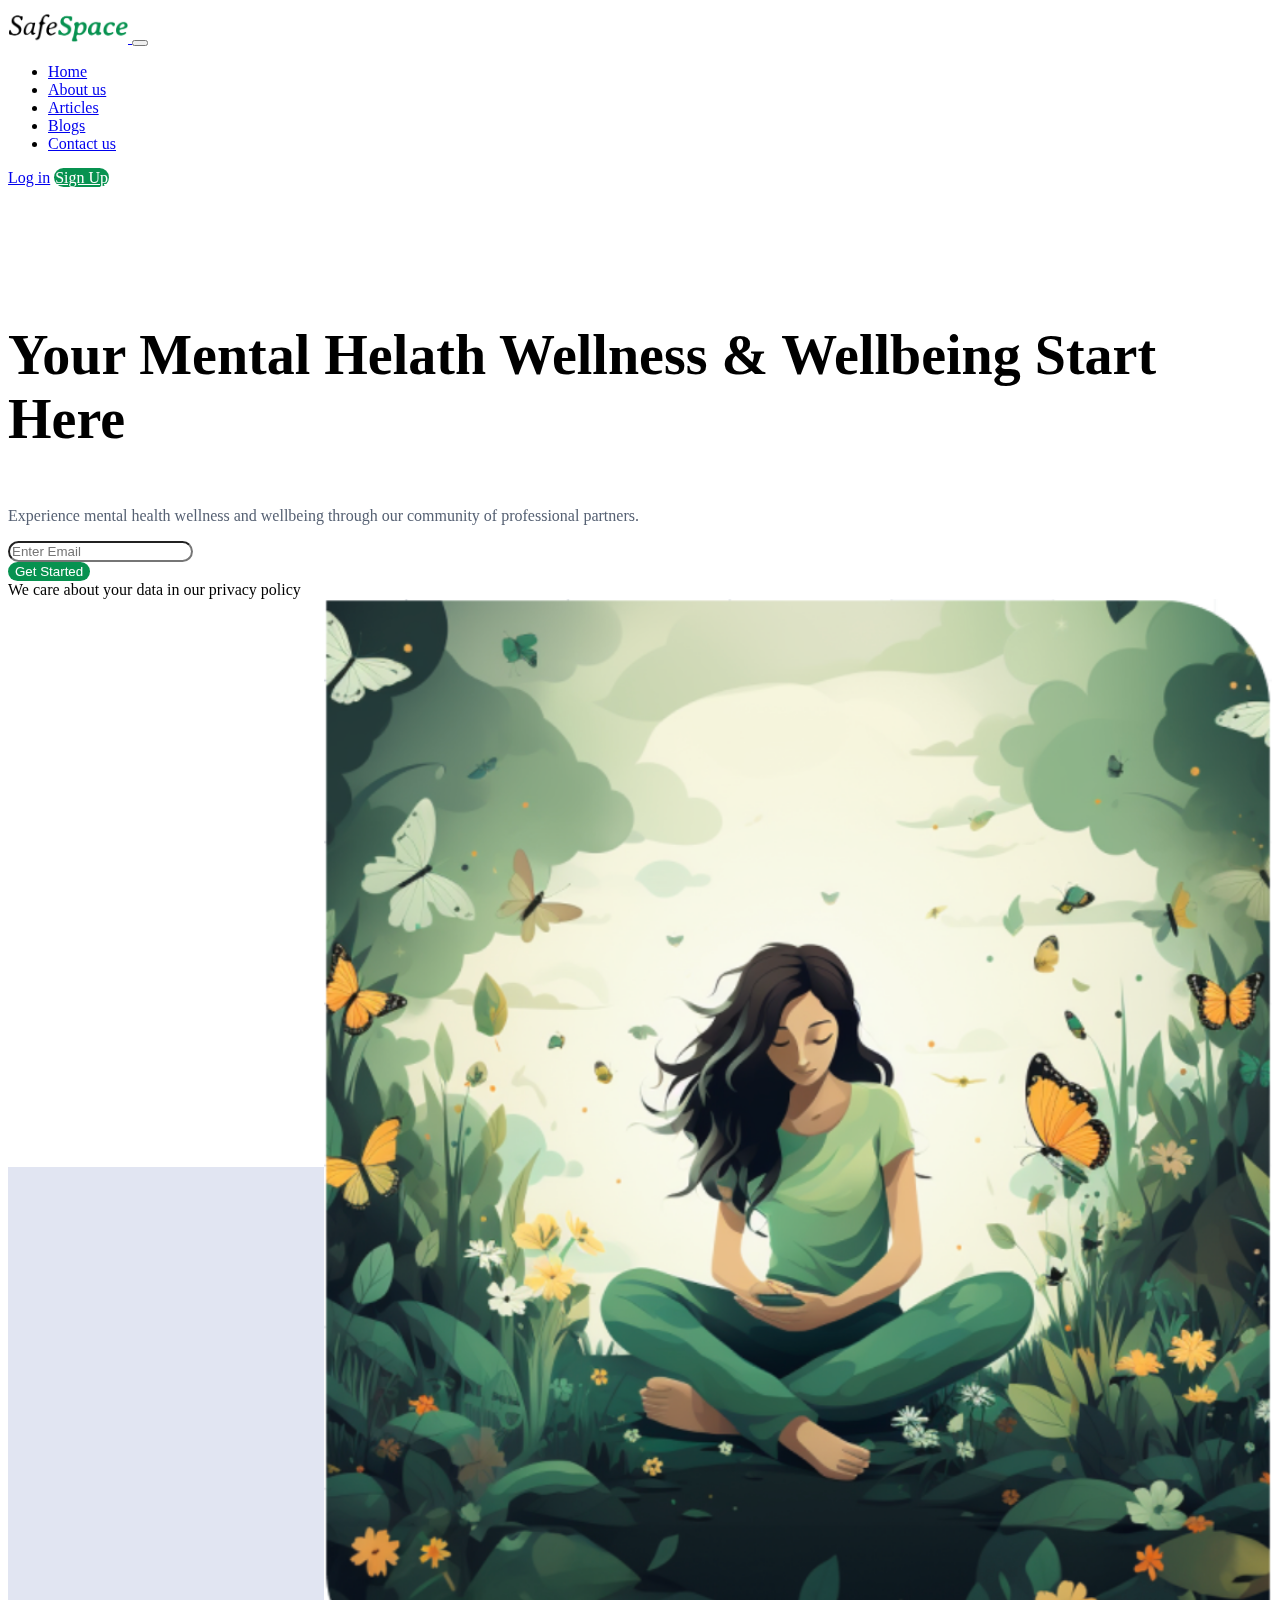
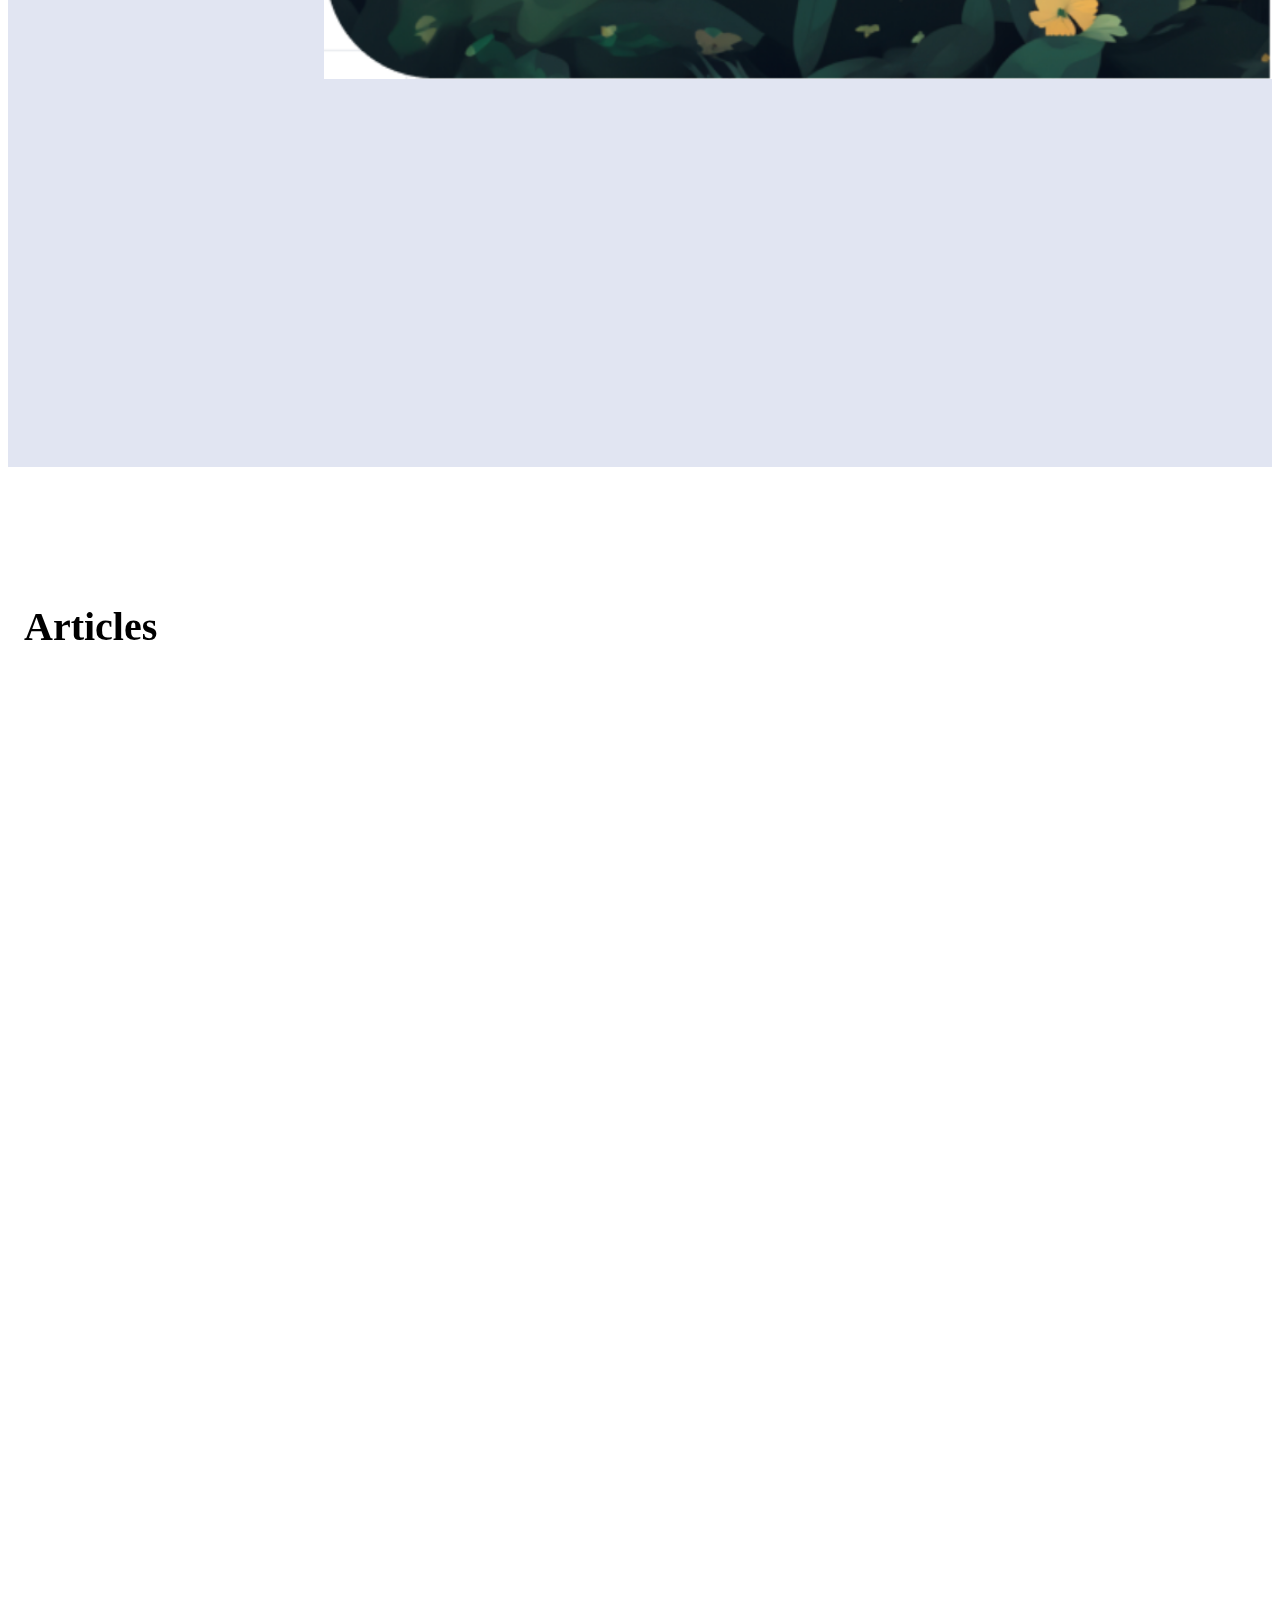
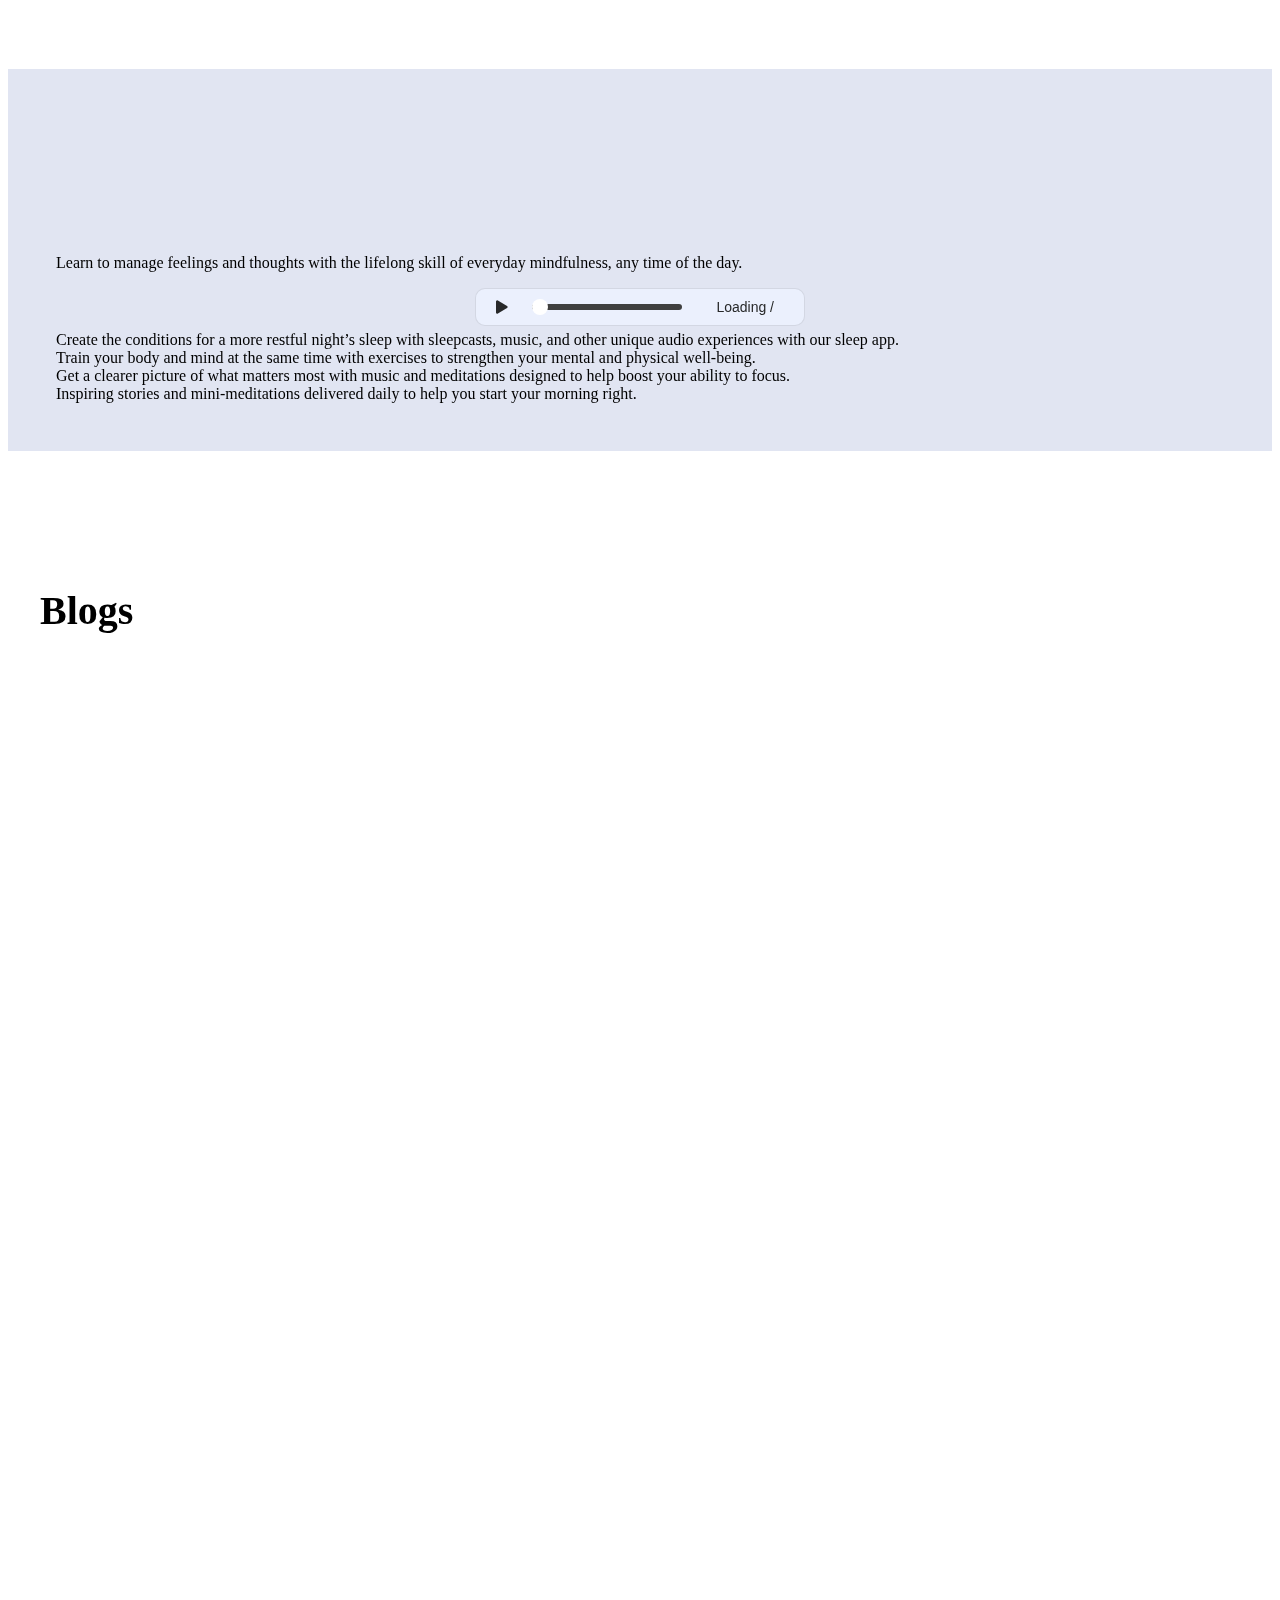
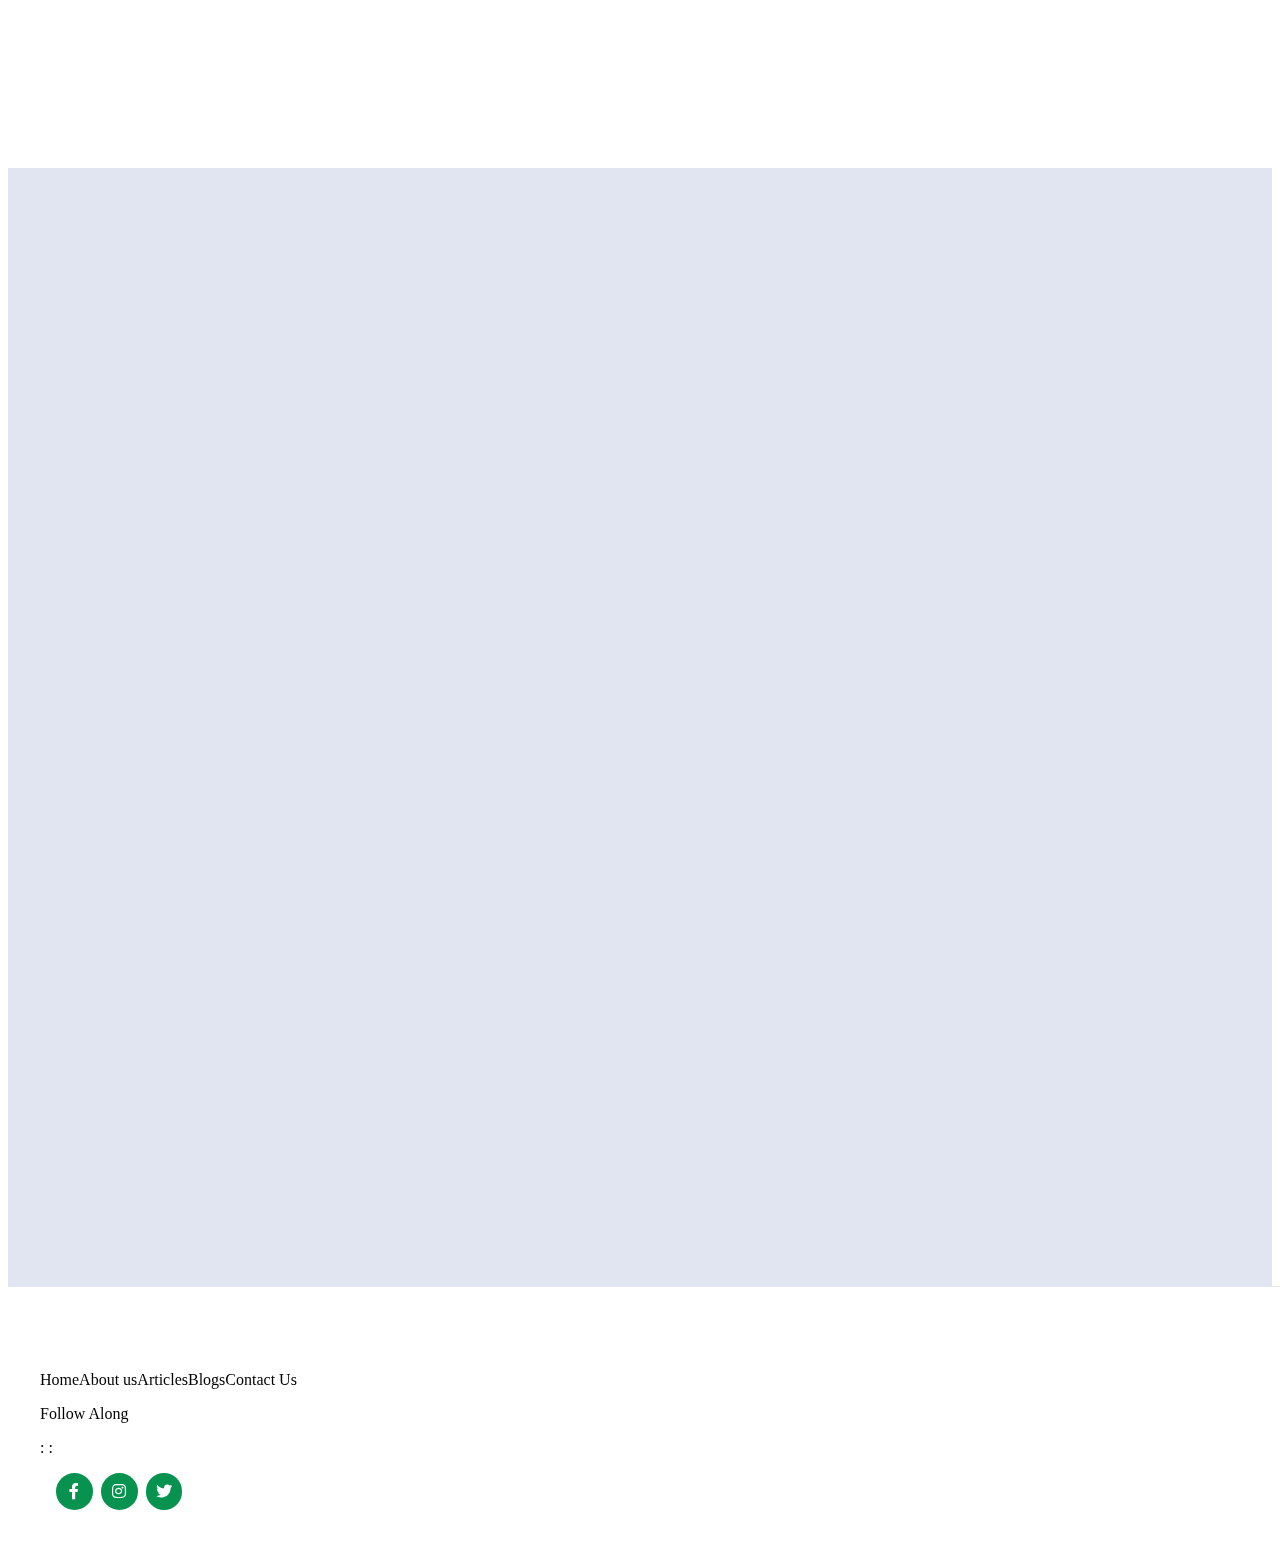
==== commit 27927da7: "lazy load images" ====
--- a/index.html
+++ b/index.html
@@ -35,7 +35,12 @@
       <nav class="navbar navbar-expand-lg navbar-light border-bottom py-3">
         <div class="container">
           <a class="navbar-brand" href="#">
-            <img src="./assets/images/logo.png" alt="main-logo" width="120" />
+            <img
+              src="./assets/images/logo.png"
+              alt="main-logo"
+              width="120"
+              loading="lazy"
+            />
           </a>
           <button
             class="navbar-toggler"
@@ -166,7 +171,7 @@
             data-aos-offset="300"
             data-aos-easing="ease-in-sine"
           >
-            <img src="./assets/images/bannerImg.png" />
+            <img src="./assets/images/bannerImg.png" loading="lazy" />
           </div>
         </div>
       </div>
@@ -184,11 +189,13 @@
                 data-aos="fade-right"
                 data-aos-offset="300"
                 data-aos-easing="ease-in-sine"
+                loading="lazy"
               />
               <img
                 src="./assets/images/mom-spending-time-with-her-kid.jpg"
                 class="position-absolute"
                 data-aos="zoom-in"
+                loading="lazy"
               />
             </div>
           </div>
@@ -239,6 +246,7 @@
             <div class="content">
               <img
                 src="./assets/images/meditation_exercises_social_image_1200.webp"
+                loading="lazy"
                 alt=""
               />
               <div class="p-3">
@@ -254,6 +262,7 @@
               <img
                 src="./assets/images/Screenshot 2024-04-26 at 11.35.55 PM.png"
                 alt=""
+                loading="lazy"
               />
               <div class="p-3">
                 <p class="heading m-0">The benefits of daily meditation</p>
@@ -268,6 +277,7 @@
               <img
                 src="./assets/images/meditation_for_happiness_social_1200.webp"
                 alt=""
+                loading="lazy"
               />
               <div class="p-3">
                 <p class="heading m-0">Meditation for happiness</p>
@@ -475,6 +485,7 @@
               <img
                 src="./assets/images/how-fear-of-mission-out-drives-our-behavior.png"
                 alt=""
+                loading="lazy"
               />
               <p class="date m-0 mt-2">22-04-2024</p>
               <p class="heading m-0">
@@ -489,6 +500,7 @@
               <img
                 src="./assets/images/overcoming-performance-anxiety.jpg"
                 alt=""
+                loading="lazy"
               />
               <p class="date m-0 mt-2">22-04-2024</p>
               <p class="heading m-0">
@@ -503,6 +515,7 @@
               <img
                 src="./assets/images/the-impact-of-technology-on-sleep.png"
                 alt=""
+                loading="lazy"
               />
               <p class="date m-0 mt-2">22-04-2024</p>
               <p class="heading m-0">
@@ -620,7 +633,11 @@
     <footer class="footer d-flex align-items-center justify-content-center">
       <div class="content d-flex align-items-center">
         <div>
-          <img src="./assets/images/favicon.png" class="foot-logo d-block" />
+          <img
+            src="./assets/images/favicon.png"
+            class="foot-logo d-block"
+            loading="lazy"
+          />
         </div>
         <div class="extra-info align-items-center">
           <div class="links d-flex">
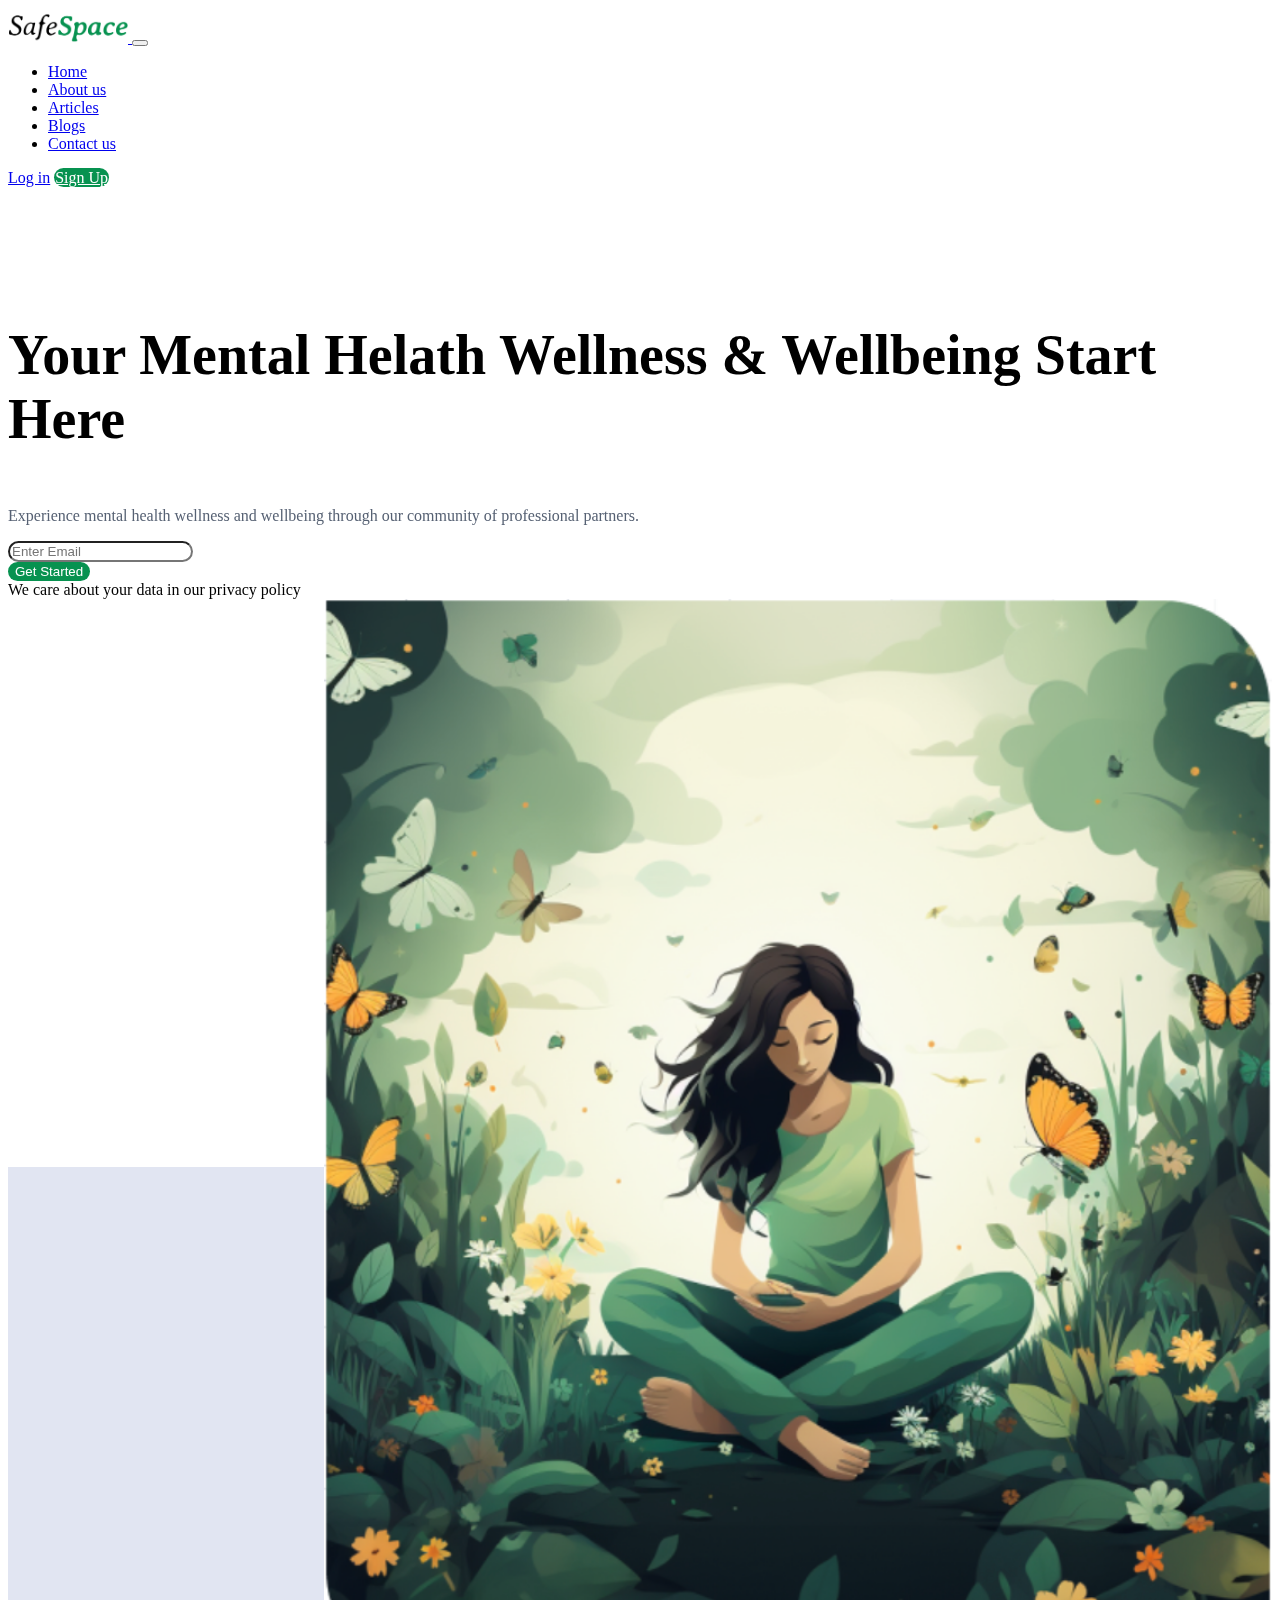
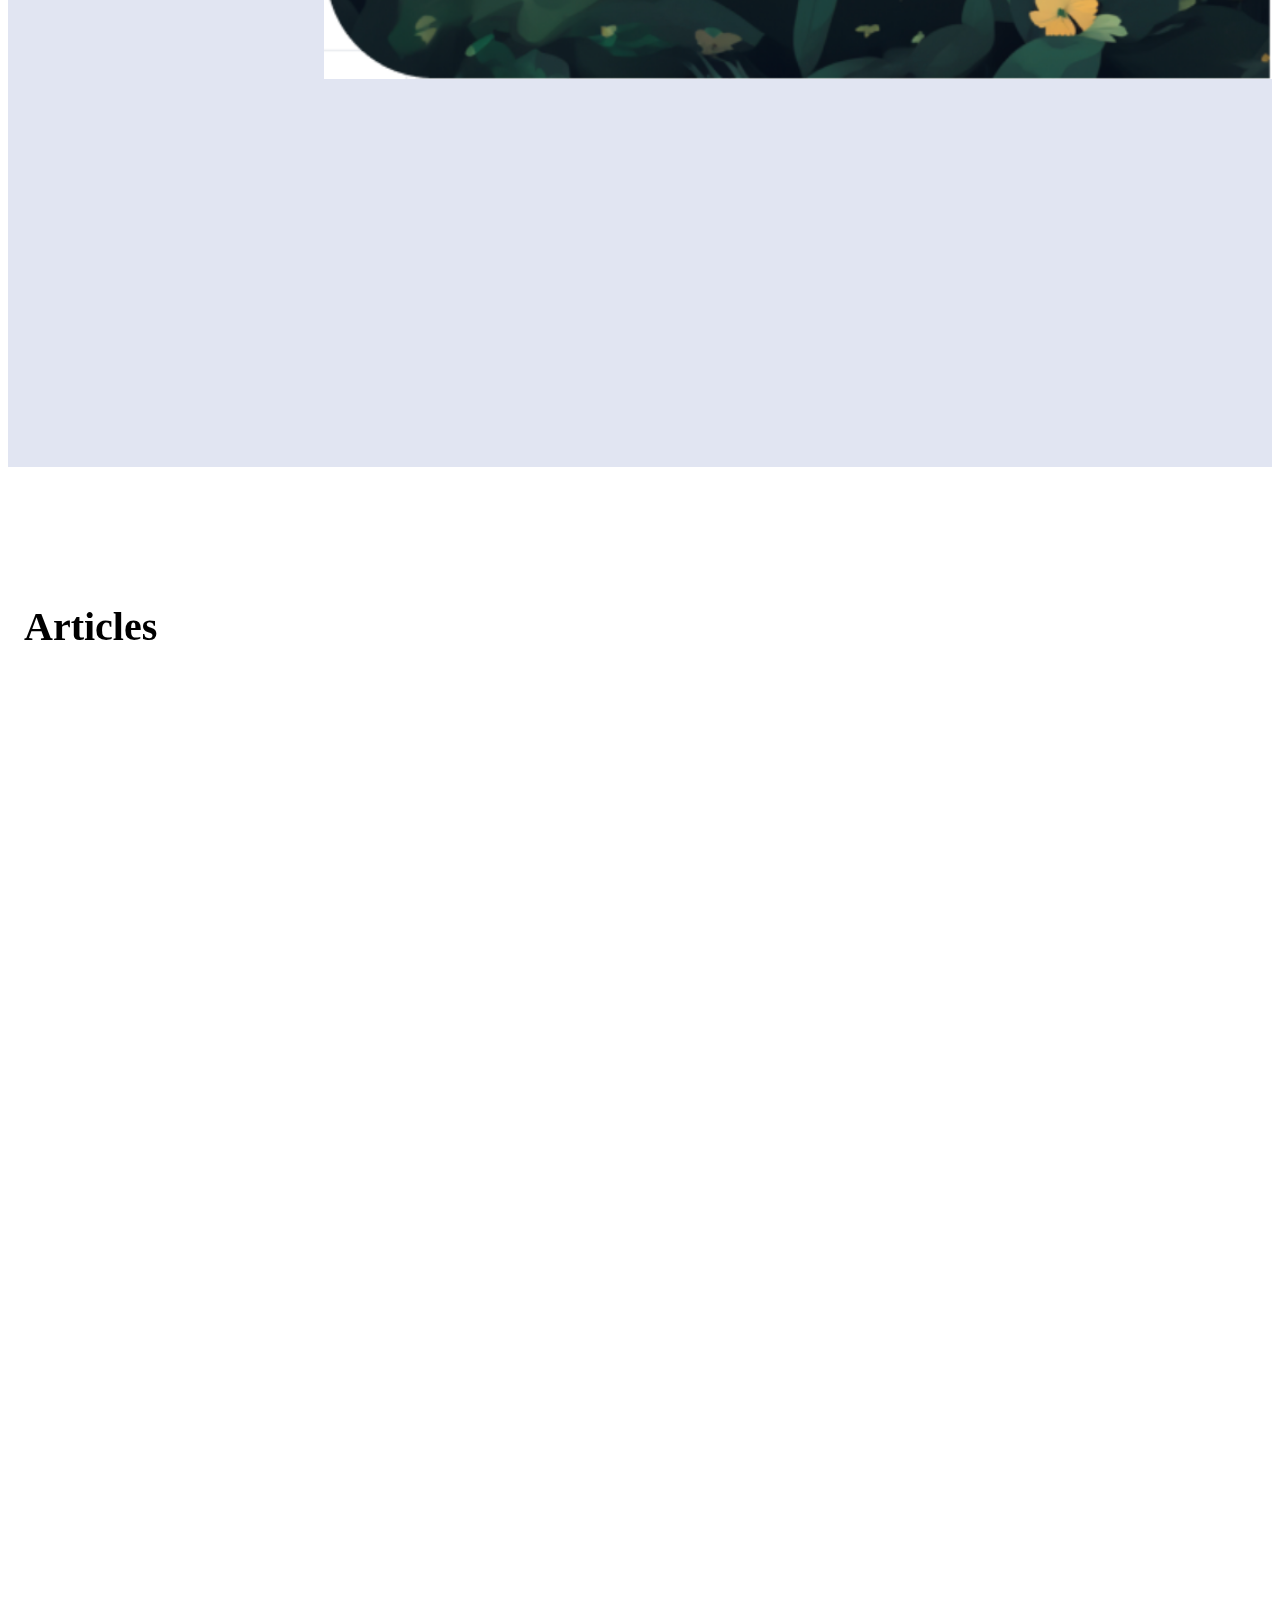
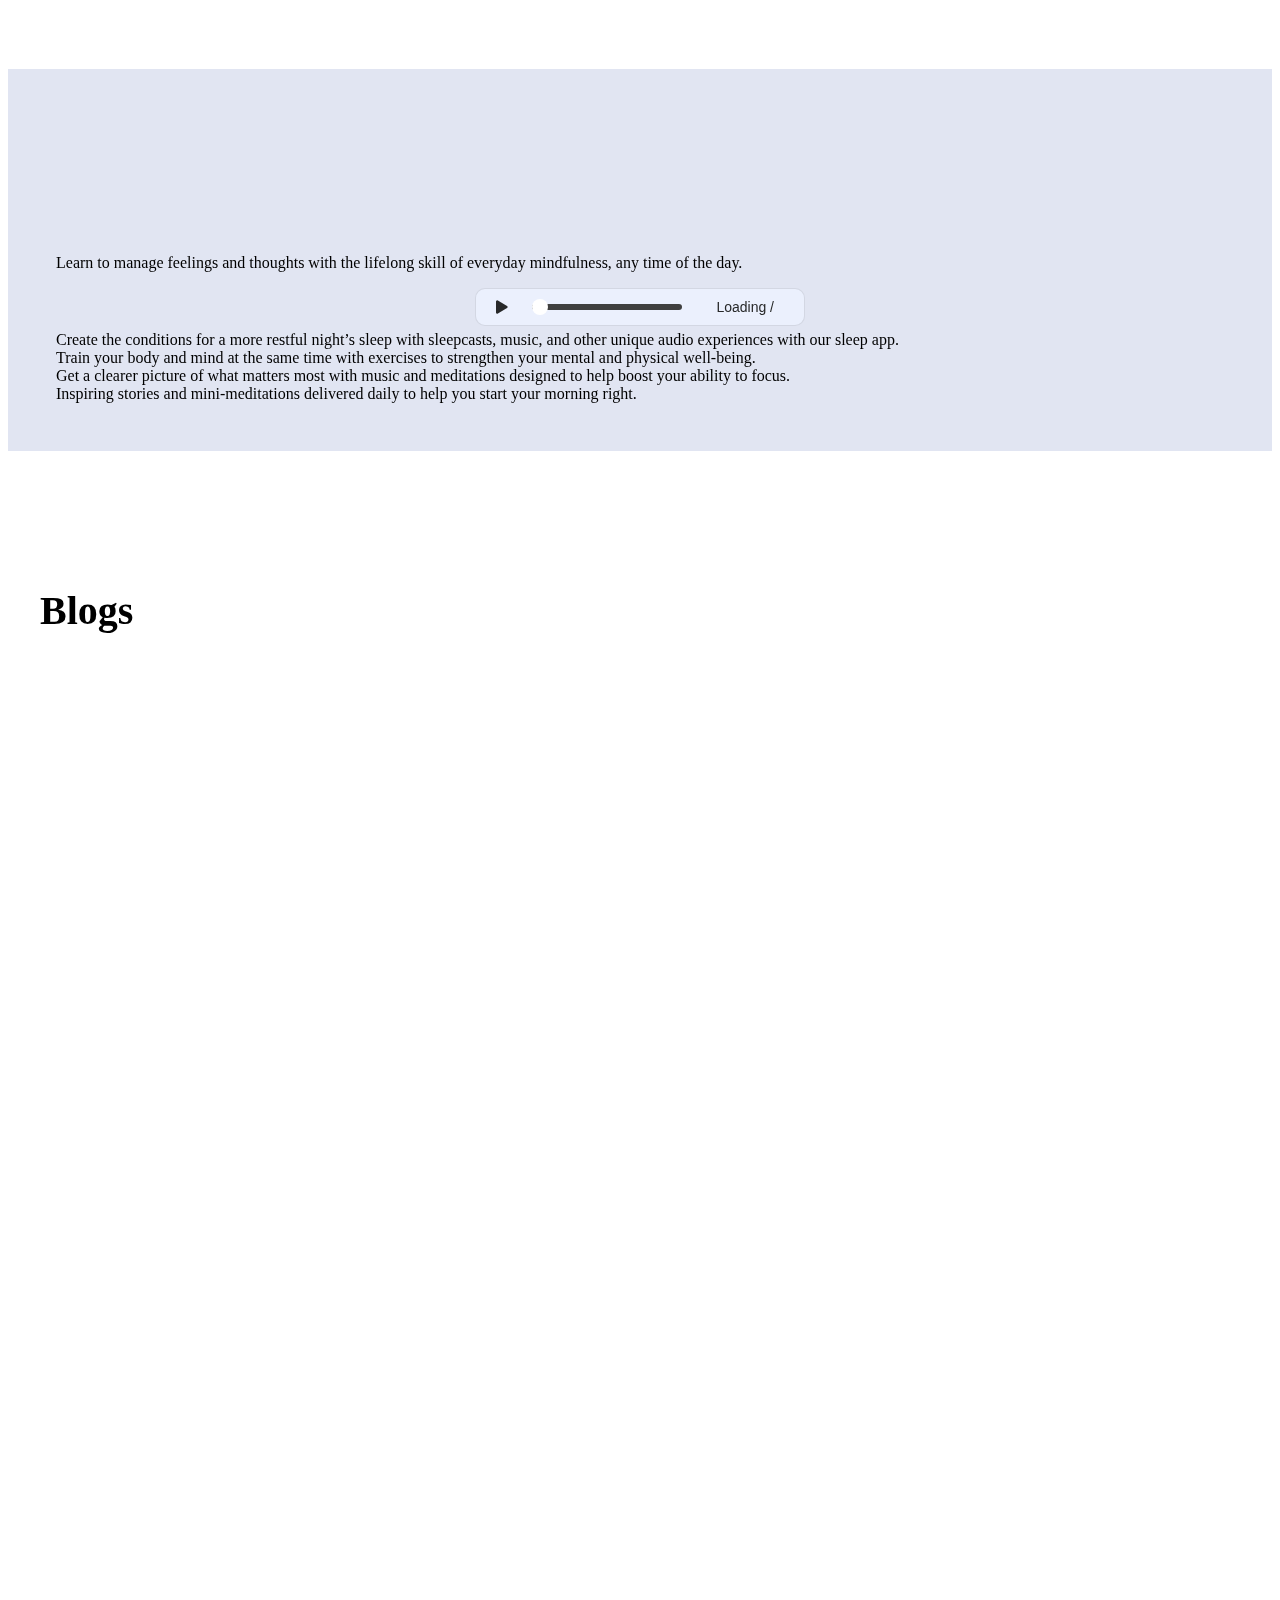
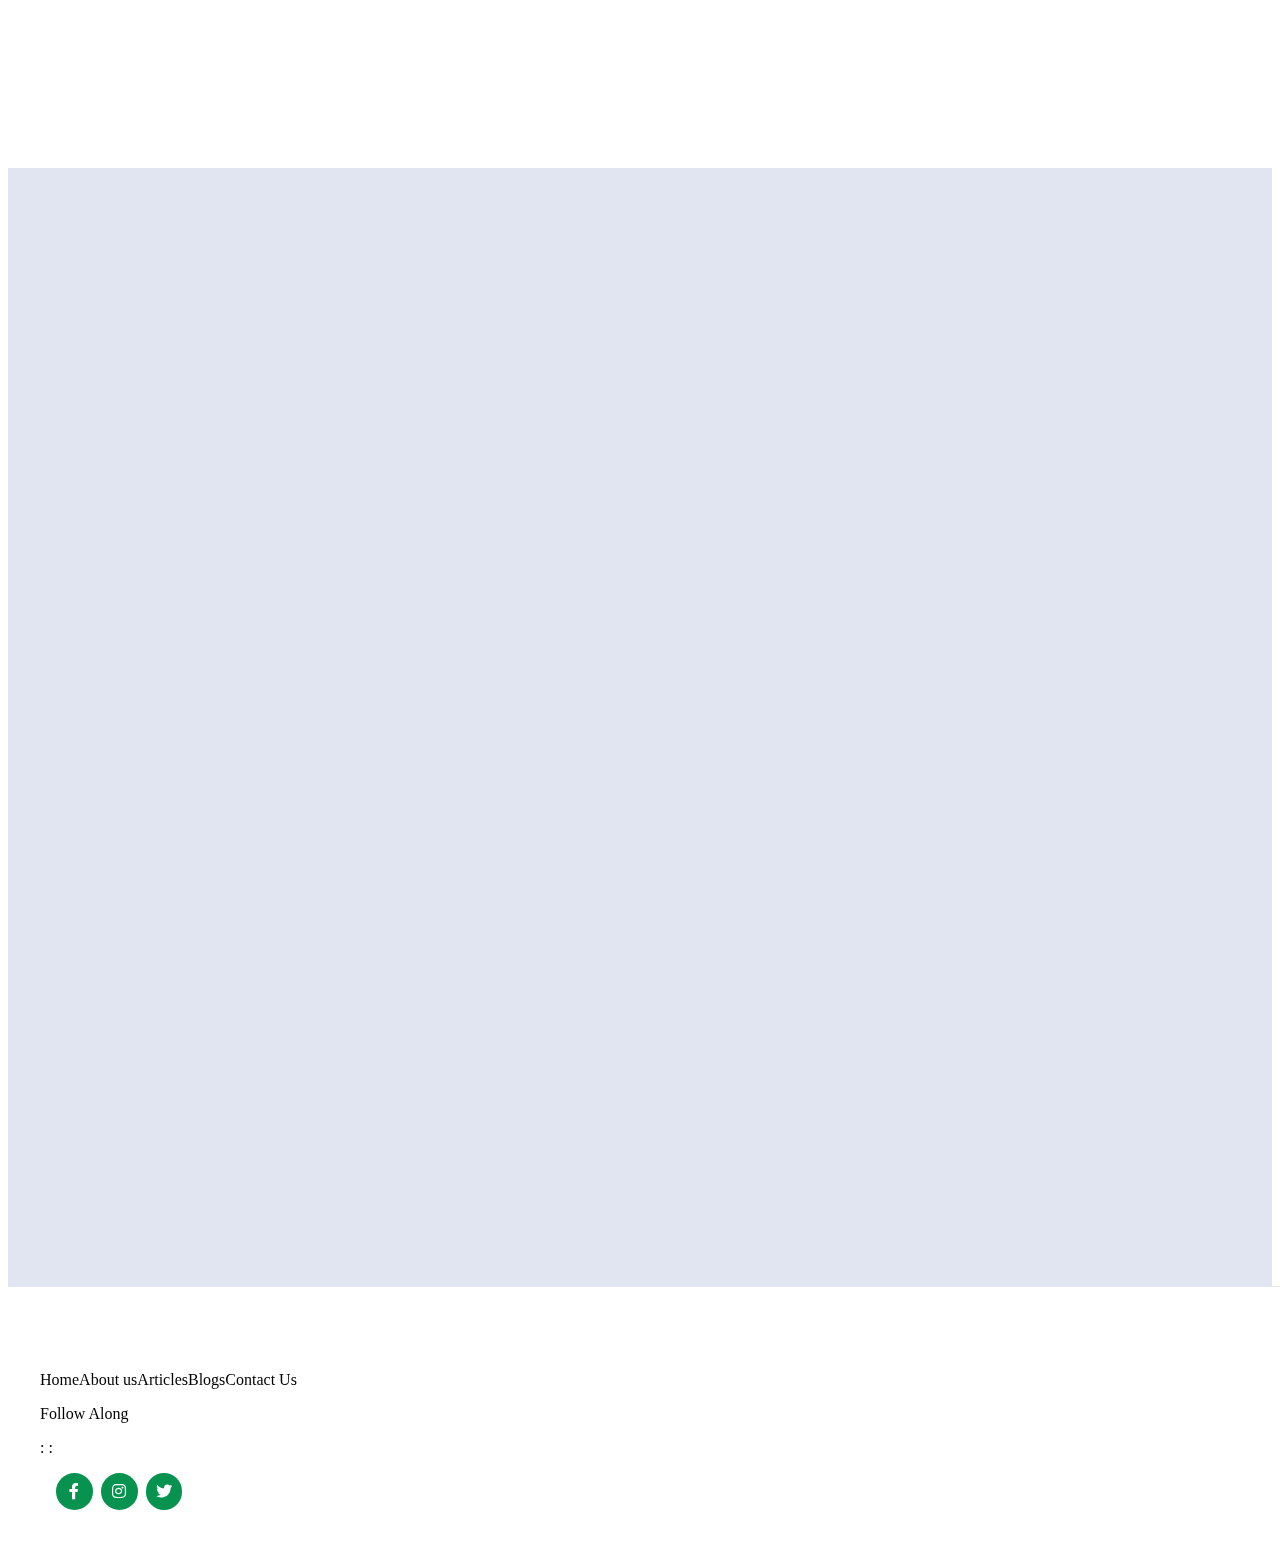
==== commit a40fc851: "lazy load images" ====
--- a/index.html
+++ b/index.html
@@ -31,7 +31,7 @@
 
   <body>
     <!-- Header section start-->
-    <header class="header position-fixed w-100 bg-white" data-aos="fade-down">
+    <header class="header position-fixed w-100 bg-white">
       <nav class="navbar navbar-expand-lg navbar-light border-bottom py-3">
         <div class="container">
           <a class="navbar-brand" href="#">
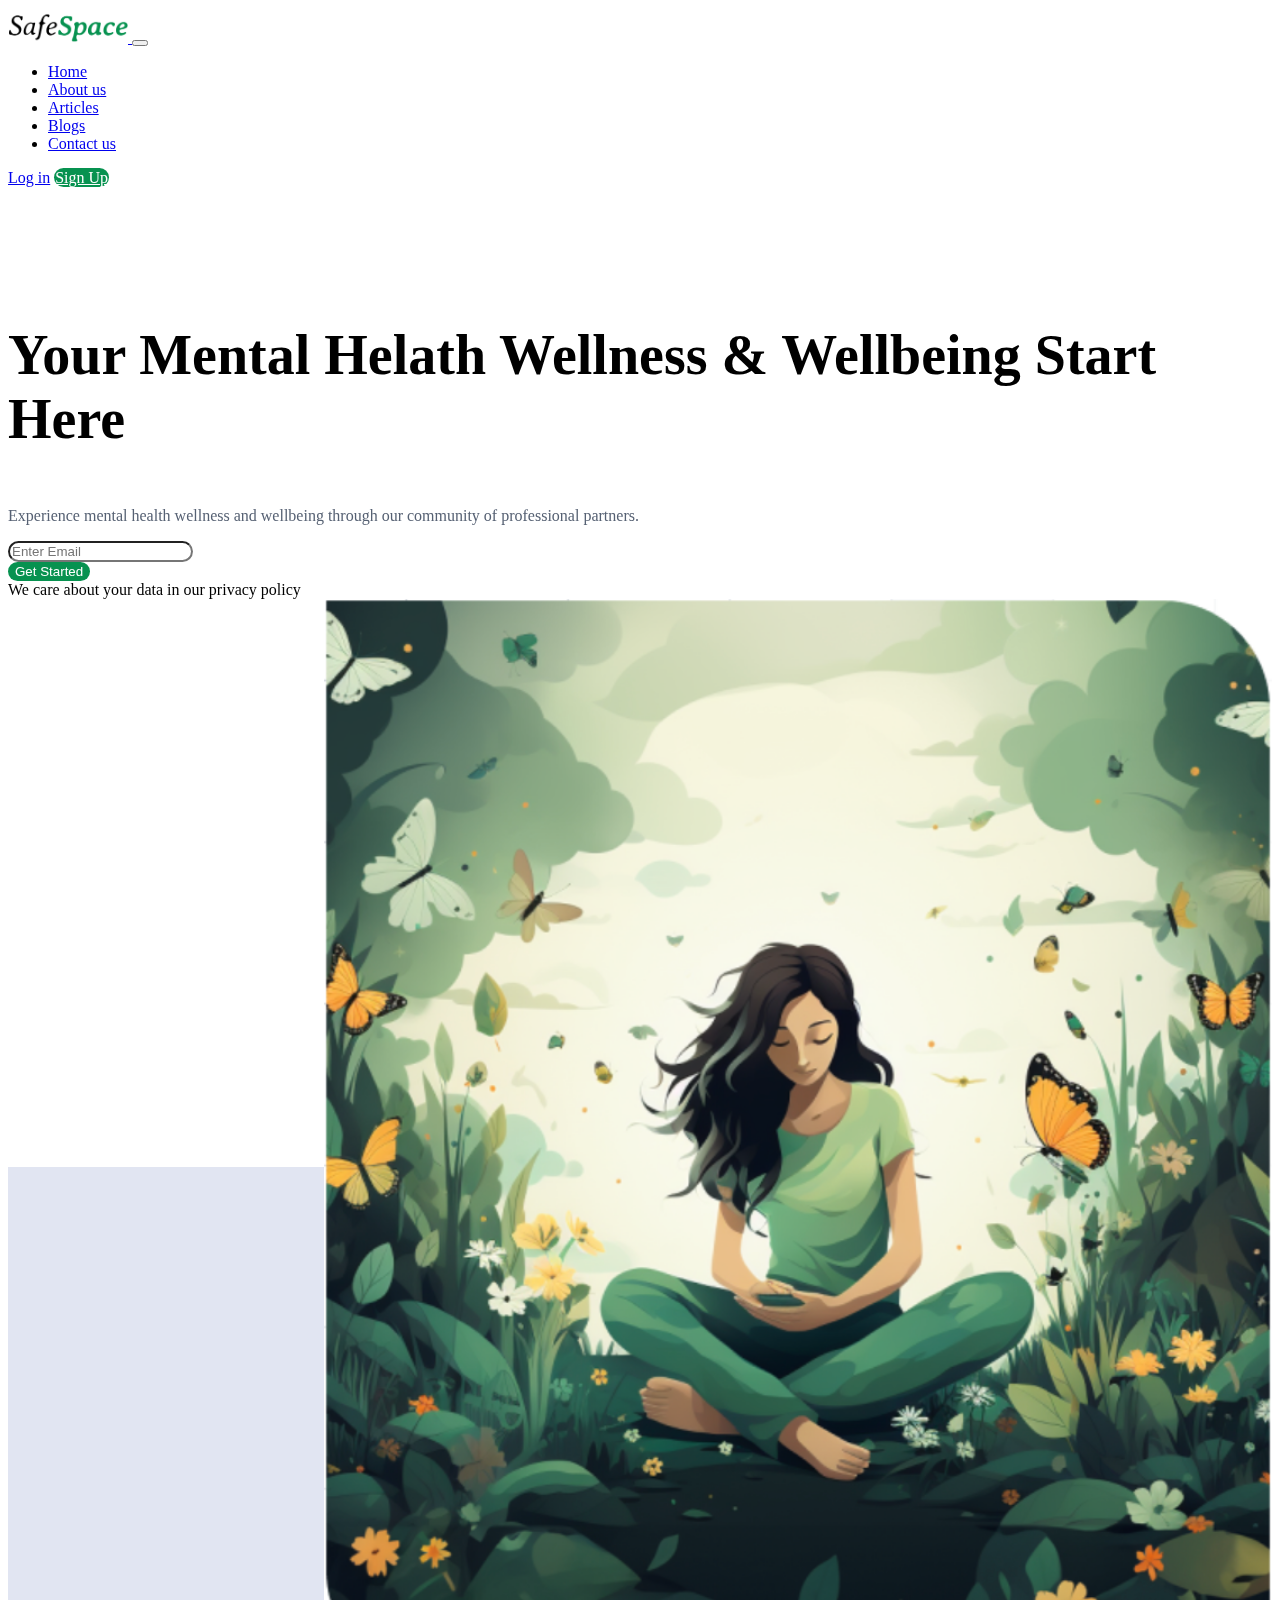
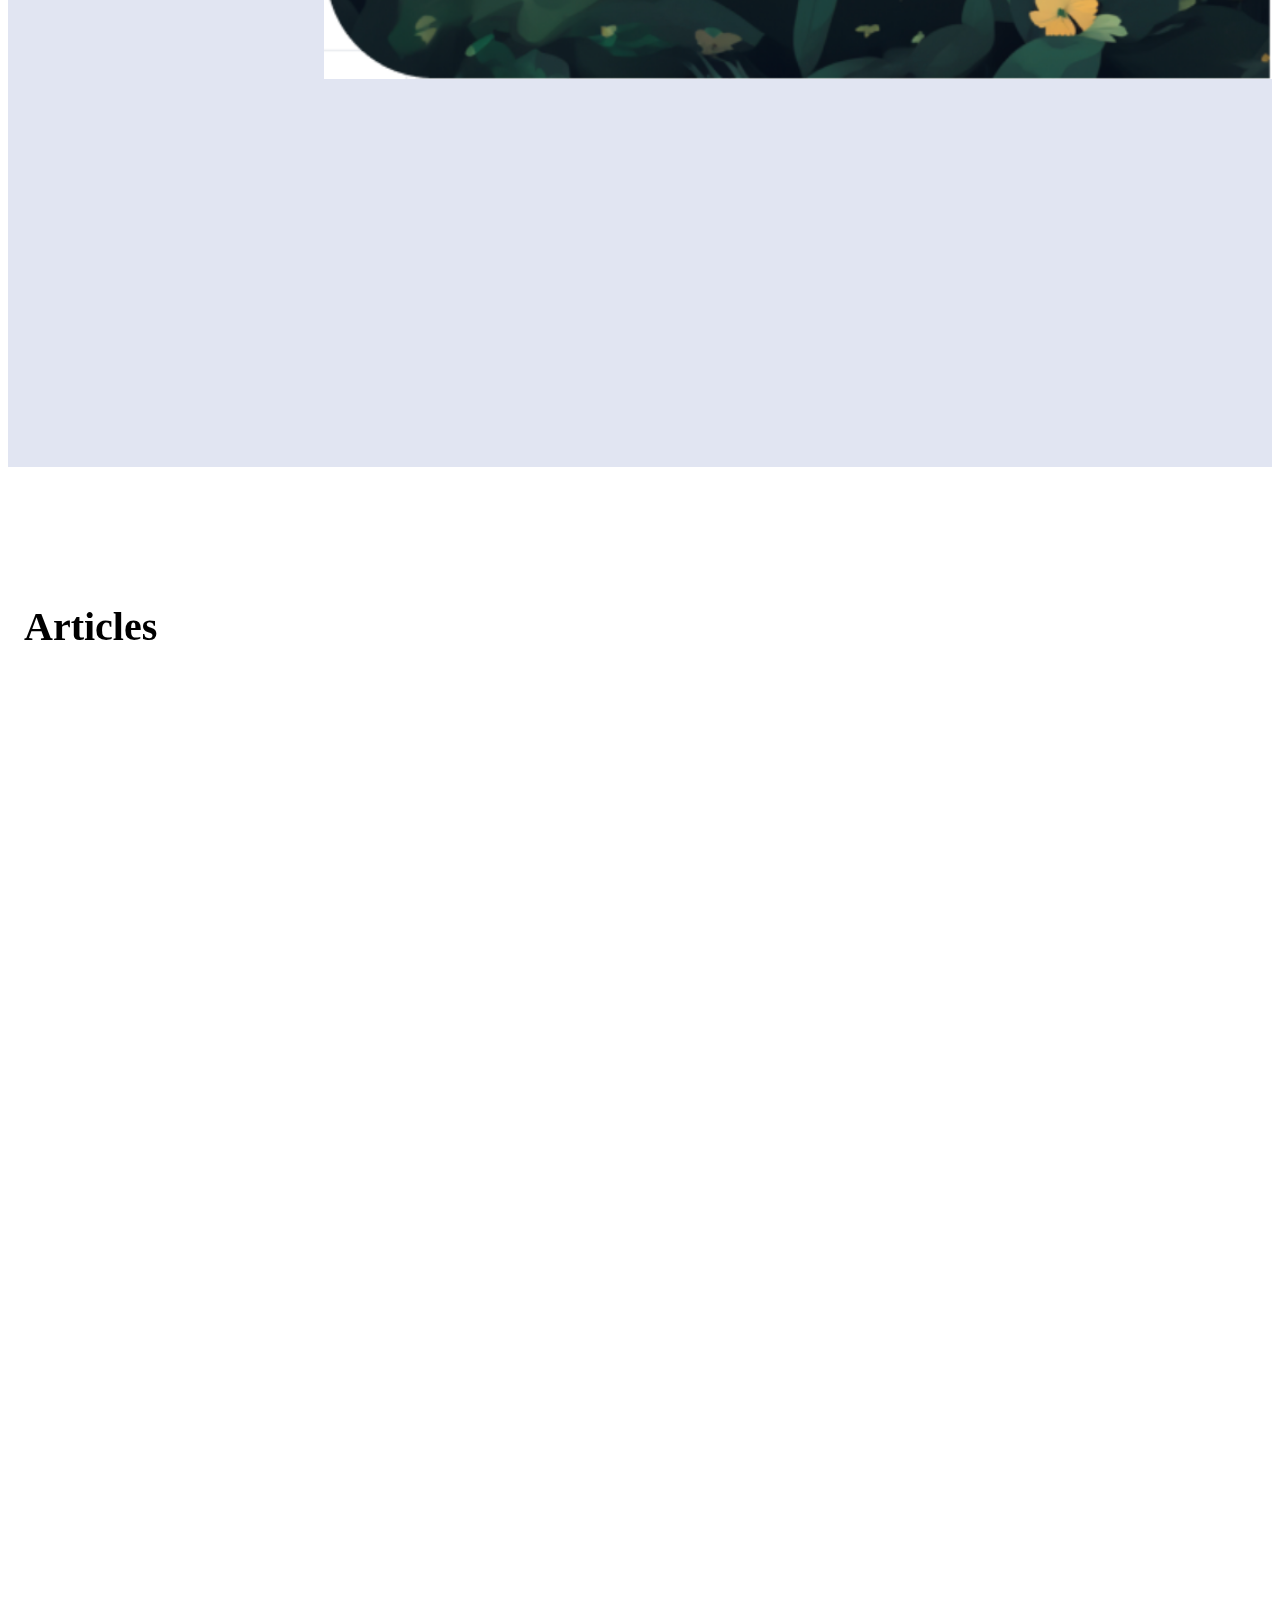
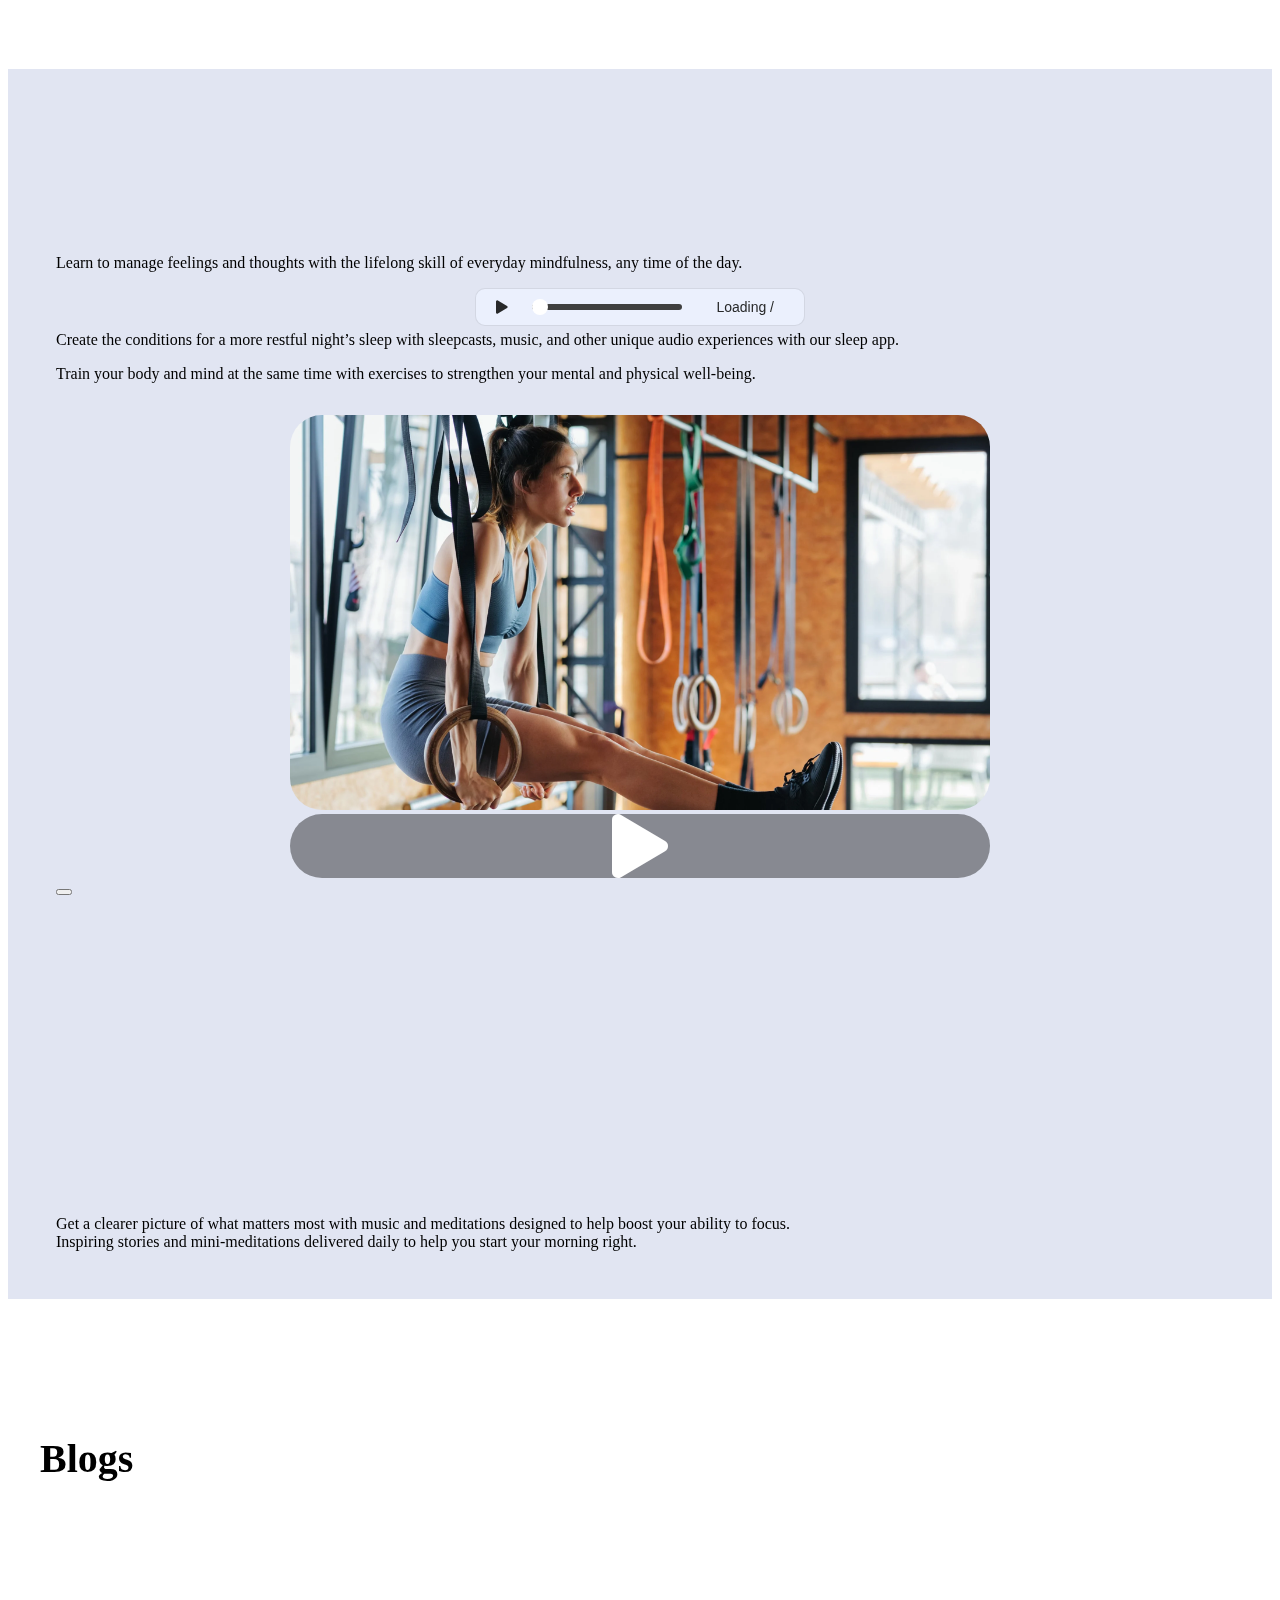
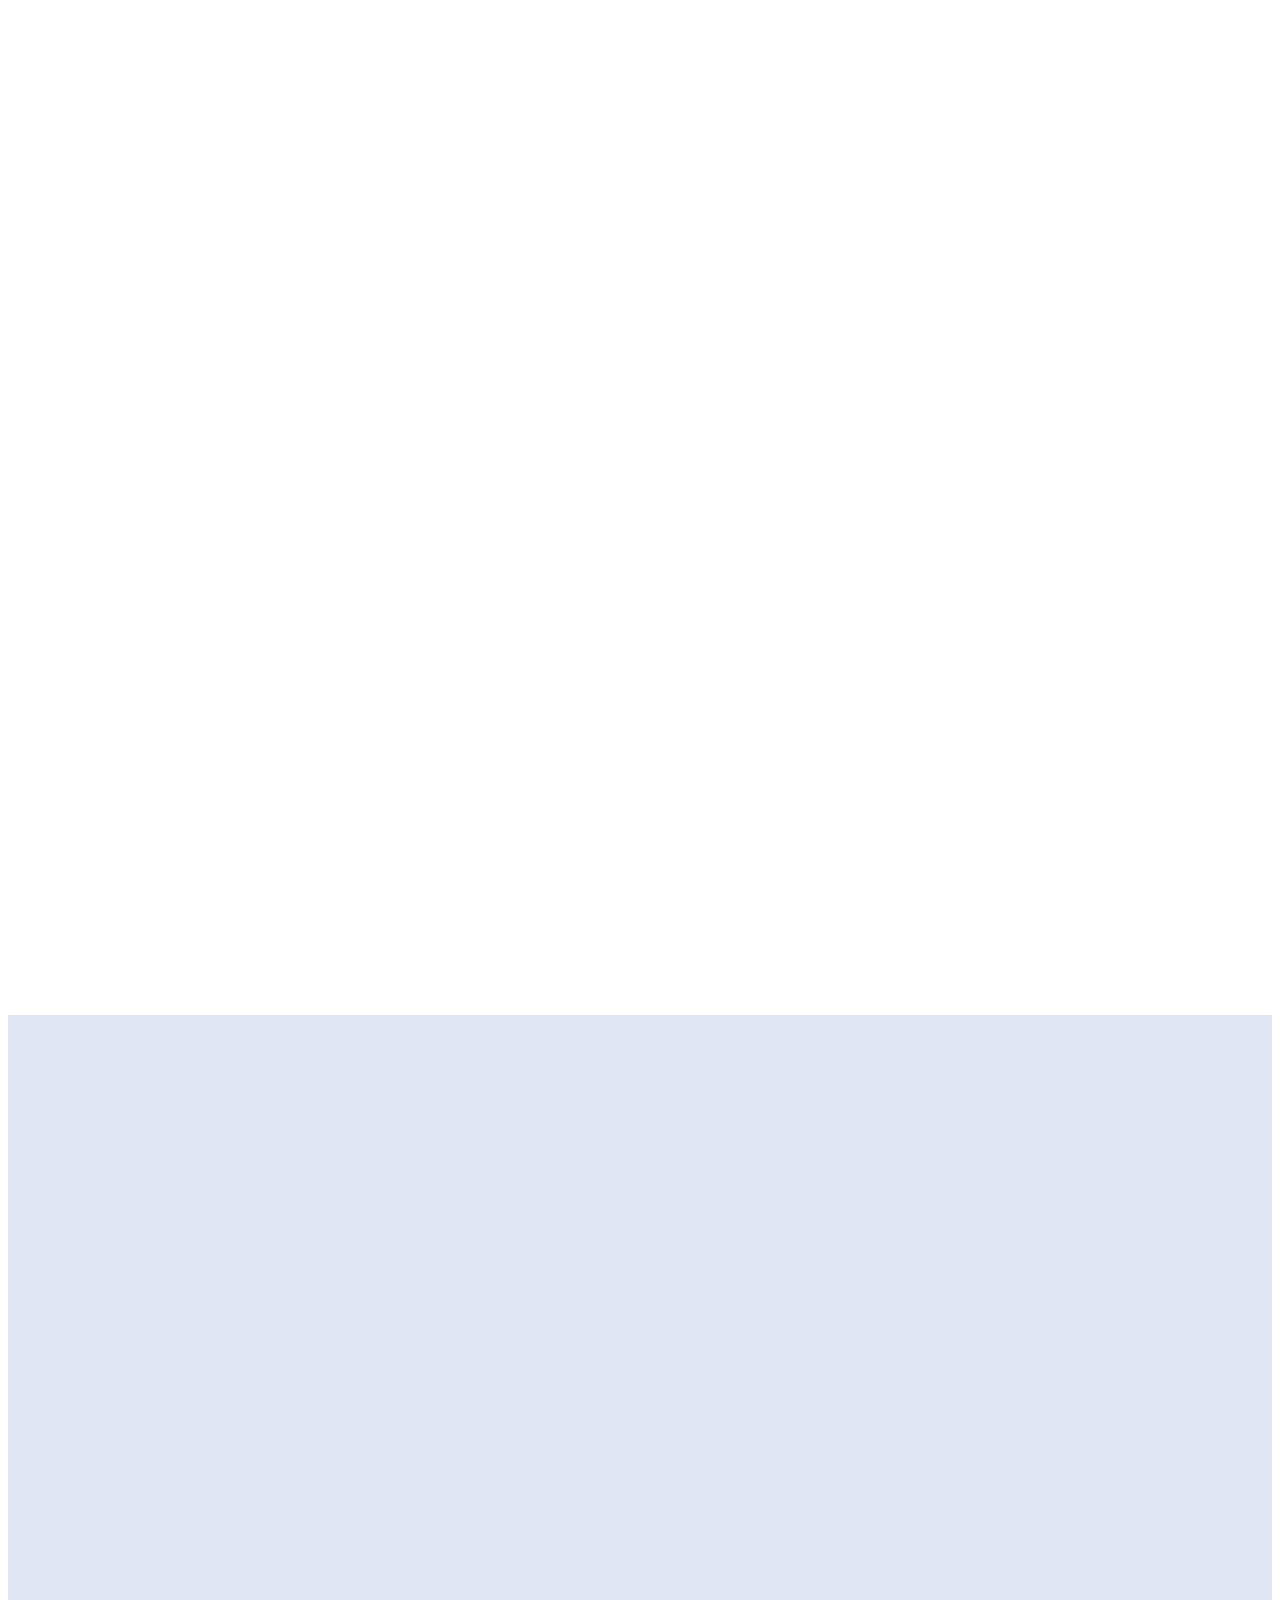
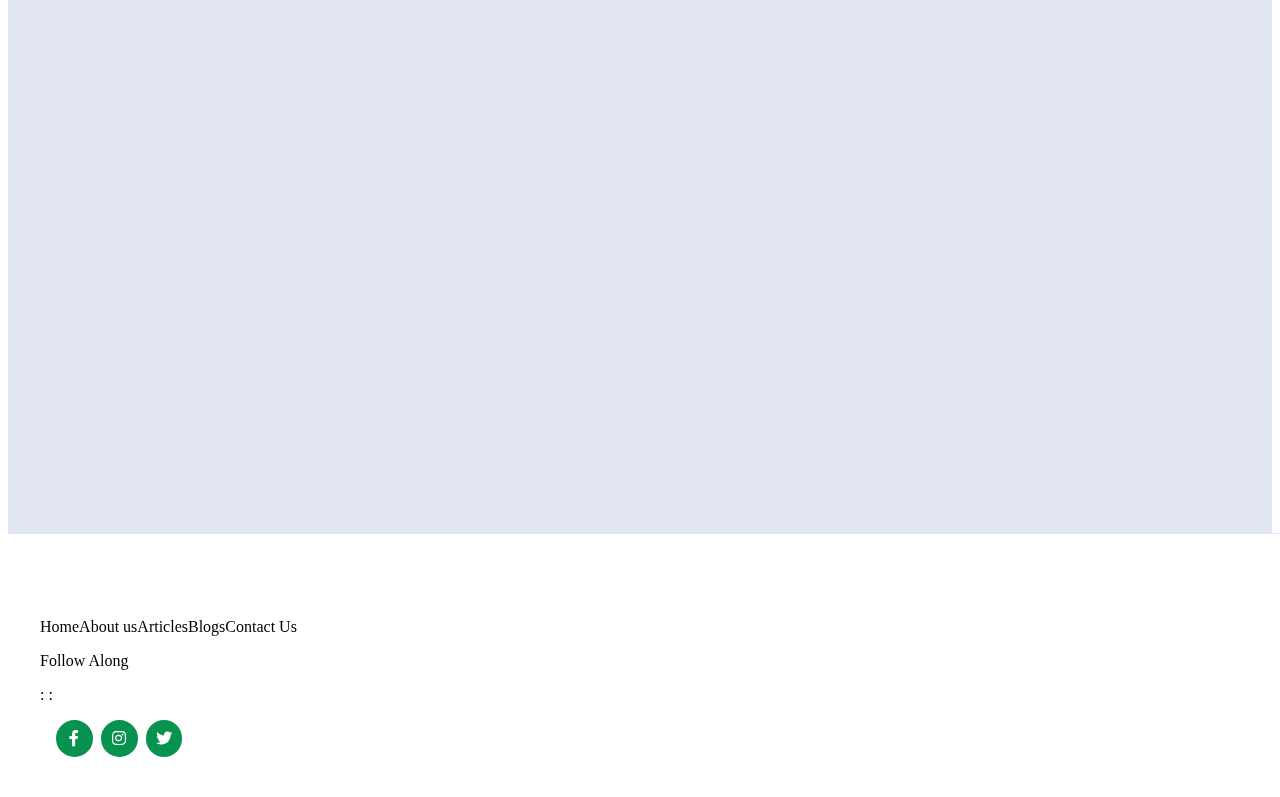
==== commit 00e090d5: "video added on tab section" ====
--- a/index.html
+++ b/index.html
@@ -27,6 +27,8 @@
 
     <!-- AOS animation -->
     <link href="https://unpkg.com/aos@2.3.1/dist/aos.css" rel="stylesheet" />
+
+    <link rel="stylesheet" href="mediaelementplayer.css" />
   </head>
 
   <body>
@@ -408,23 +410,6 @@
                     <div class="aCron">
                       <span class="aNow"></span> / <span class="aTime"></span>
                     </div>
-                    <!-- <div class="volume-container">
-                      <span class="aVolIco"
-                        ><i class="fa fa-volume-up"></i
-                      ></span>
-                      <div class="range-volume">
-                        <span class="under-ranger"></span>
-                        <input
-                          class="aVolume"
-                          type="range"
-                          min="0"
-                          max="1"
-                          value="1"
-                          step="0.1"
-                          disabled
-                        /><span class="change-range"></span>
-                      </div>
-                    </div> -->
                   </div>
                 </div>
                 <div
@@ -443,8 +428,57 @@
                   role="tabpanel"
                   aria-labelledby="pills-move-tab"
                 >
-                  Train your body and mind at the same time with exercises to
-                  strengthen your mental and physical well-being.
+                  <p class="mx-auto">
+                    Train your body and mind at the same time with exercises to
+                    strengthen your mental and physical well-being.
+                  </p>
+
+                  <div
+                    class="content position-relative"
+                    data-bs-toggle="modal"
+                    data-bs-target="#exampleModal"
+                  >
+                    <div class="position-relative">
+                      <img
+                        src="./assets/images/imaginary-strength-training_h.webp"
+                      />
+                    </div>
+                    <div class="overlay position-absolute">
+                      <i class="fas fa-play"></i>
+                    </div>
+                  </div>
+
+                  <div
+                    class="modal fade"
+                    id="exampleModal"
+                    tabindex="-1"
+                    aria-labelledby="exampleModalLabel"
+                    aria-hidden="true"
+                  >
+                    <div class="modal-dialog">
+                      <div class="modal-content">
+                        <div class="modal-header">
+                          <button
+                            type="button"
+                            class="btn-close"
+                            data-bs-dismiss="modal"
+                            aria-label="Close"
+                          ></button>
+                        </div>
+                        <div class="modal-body">
+                          <iframe
+                            height="315"
+                            src="https://www.youtube.com/embed/gKPXJpPTN-4?si=gLHY9JjvzSS7o2Du"
+                            title="YouTube video player"
+                            frameborder="0"
+                            allow="accelerometer; autoplay; clipboard-write; encrypted-media; gyroscope; picture-in-picture; web-share"
+                            referrerpolicy="strict-origin-when-cross-origin"
+                            allowfullscreen
+                          ></iframe>
+                        </div>
+                      </div>
+                    </div>
+                  </div>
                 </div>
                 <div
                   class="tab-pane fade w-50 text-center mx-auto"
@@ -816,5 +850,14 @@
         });
       }
     </script>
+    <script
+      src="https://code.jquery.com/jquery-3.7.1.min.js"
+      integrity="sha256-/JqT3SQfawRcv/BIHPThkBvs0OEvtFFmqPF/lYI/Cxo="
+      crossorigin="anonymous"
+    ></script>
+    <script src="mediaelement-and-player.min.js"></script>
+    <script>
+      var player = new MediaElementPlayer("#player1");
+    </script>
   </body>
 </html>
--- a/css/style.css
+++ b/css/style.css
@@ -306,6 +306,40 @@
   color: var(--primary-color);
 }
 
+.tabs-section .tab-pane .content {
+  width: 60%;
+  border-radius: 2rem;
+  display: block;
+  margin: 2rem auto 0 auto;
+}
+
+.tabs-section .tab-pane .content img {
+  width: 100%;
+  border-radius: 2rem;
+}
+
+.tabs-section .tab-content .modal-body iframe {
+  width: 100%;
+}
+
+.tabs-section .tab-pane .content .overlay {
+  height: 100%;
+  width: 100%;
+  top: 0;
+  left: 0;
+  background-color: rgba(0, 0, 0, 0.4);
+  border-radius: 2rem;
+  display: flex;
+  align-items: center;
+  justify-content: center;
+  font-size: 4rem;
+  color: var(--white-color);
+}
+
+.tabs-section .tab-pane .content .overlay i {
+  cursor: pointer;
+}
+
 @media (max-width: 530px) {
   .tabs-section {
     padding: 1.5rem 0.5rem;
@@ -338,7 +372,17 @@
   .tabs-section .tab-content .tab-pane p {
     width: 90% !important;
   }
-}
+  .tabs-section .tab-pane .content {
+    width: 90%;
+  }
+}
+
+@media (max-width: 1090px) {
+  .tabs-section .tab-pane .content {
+    width: 90%;
+  }
+}
+
 /* blogs section */
 .blogs {
   height: 100%;
@@ -593,6 +637,48 @@
 .account .right .google-btn {
   border: 1px solid #f0f0f0;
   border-radius: 0.8rem !important;
+}
+
+@media (max-width: 1120px) {
+  .account {
+    height: 100vh;
+    overflow-y: scroll;
+  }
+  .account .left {
+    display: none;
+  }
+  .account .right {
+    width: 100%;
+    display: flex;
+    align-items: center;
+    justify-content: center;
+  }
+  .account .right .account-form {
+    padding: 2rem;
+    width: 80%;
+  }
+  .account .right .account-form .form-group {
+    width: 100%;
+  }
+}
+
+@media (max-width: 630px) {
+  .account {
+    height: 100%;
+    overflow-y: scroll;
+  }
+  .account .left {
+    display: none;
+  }
+  .account .right {
+    width: 100%;
+  }
+  .account .right .account-form {
+    width: 100%;
+  }
+  .account .right .account-form .form-group {
+    width: 100%;
+  }
 }
 
 /* (A) MATERIAL ICONS */
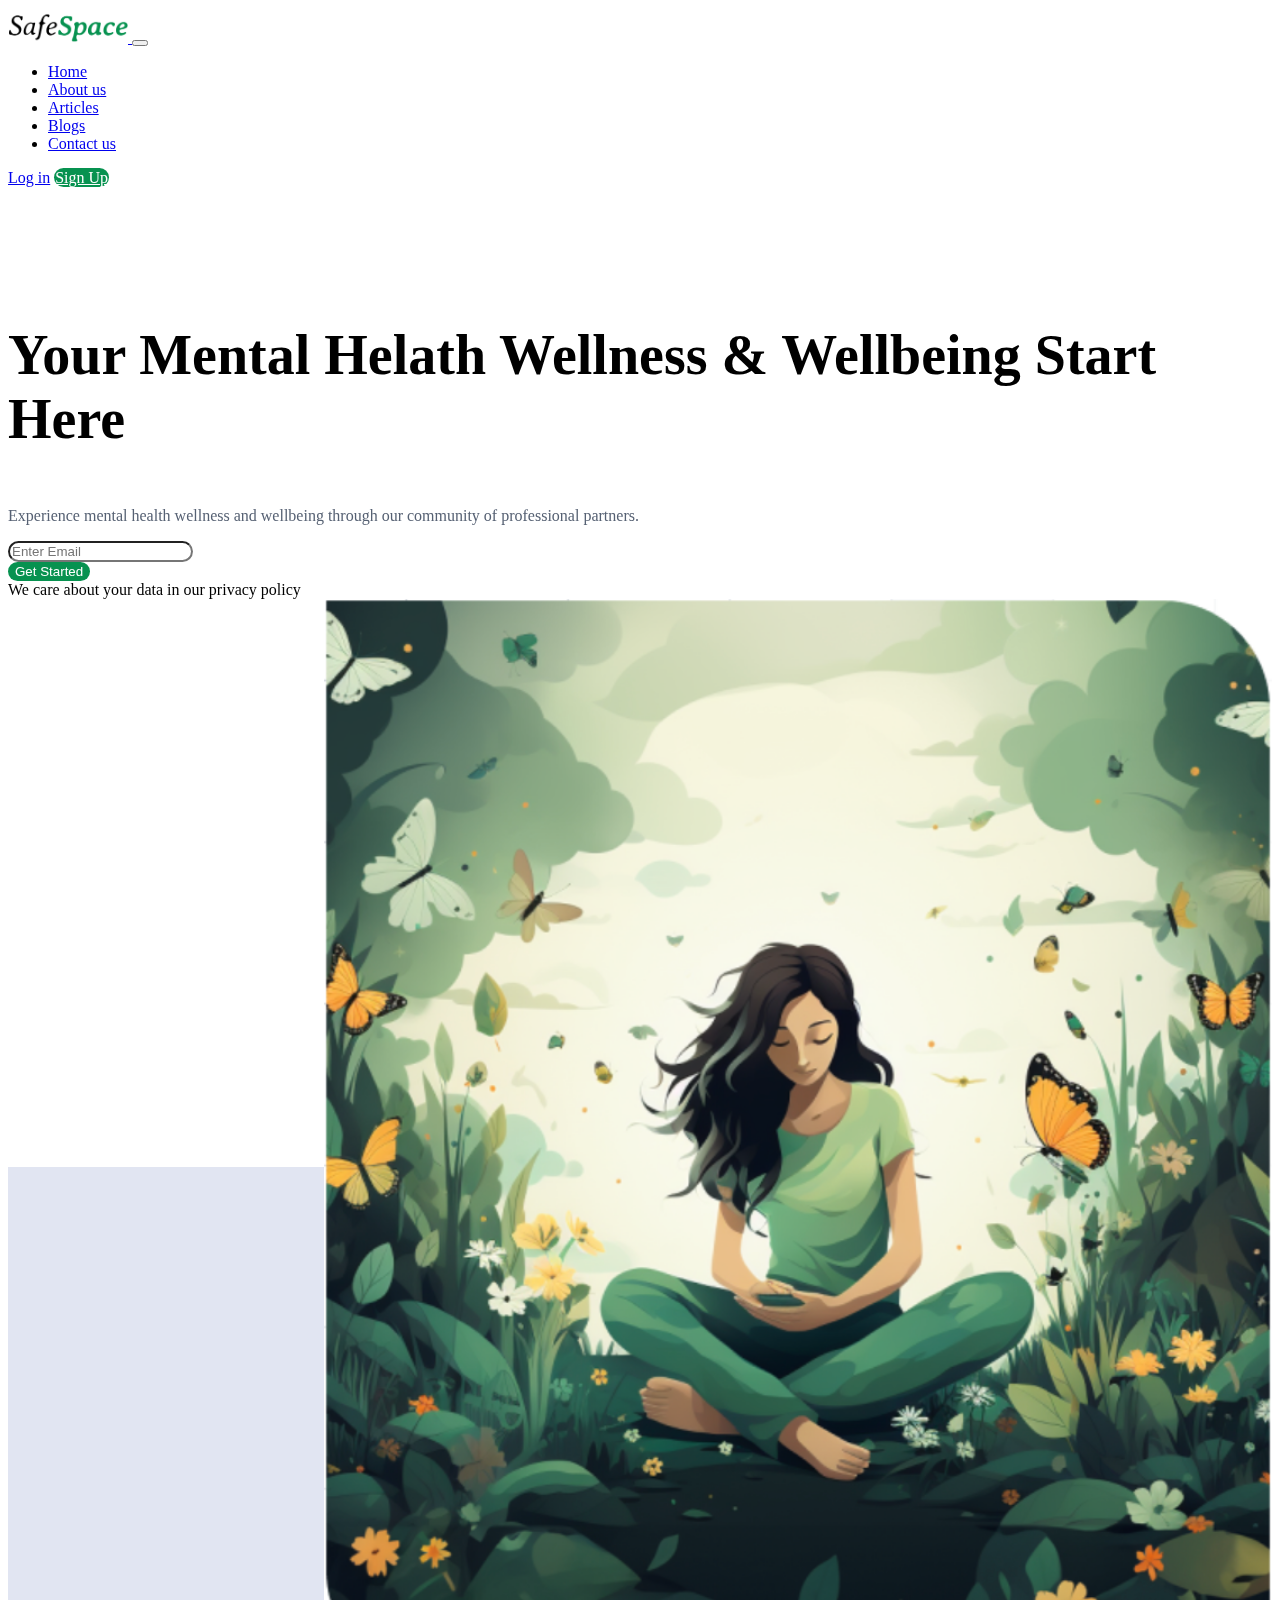
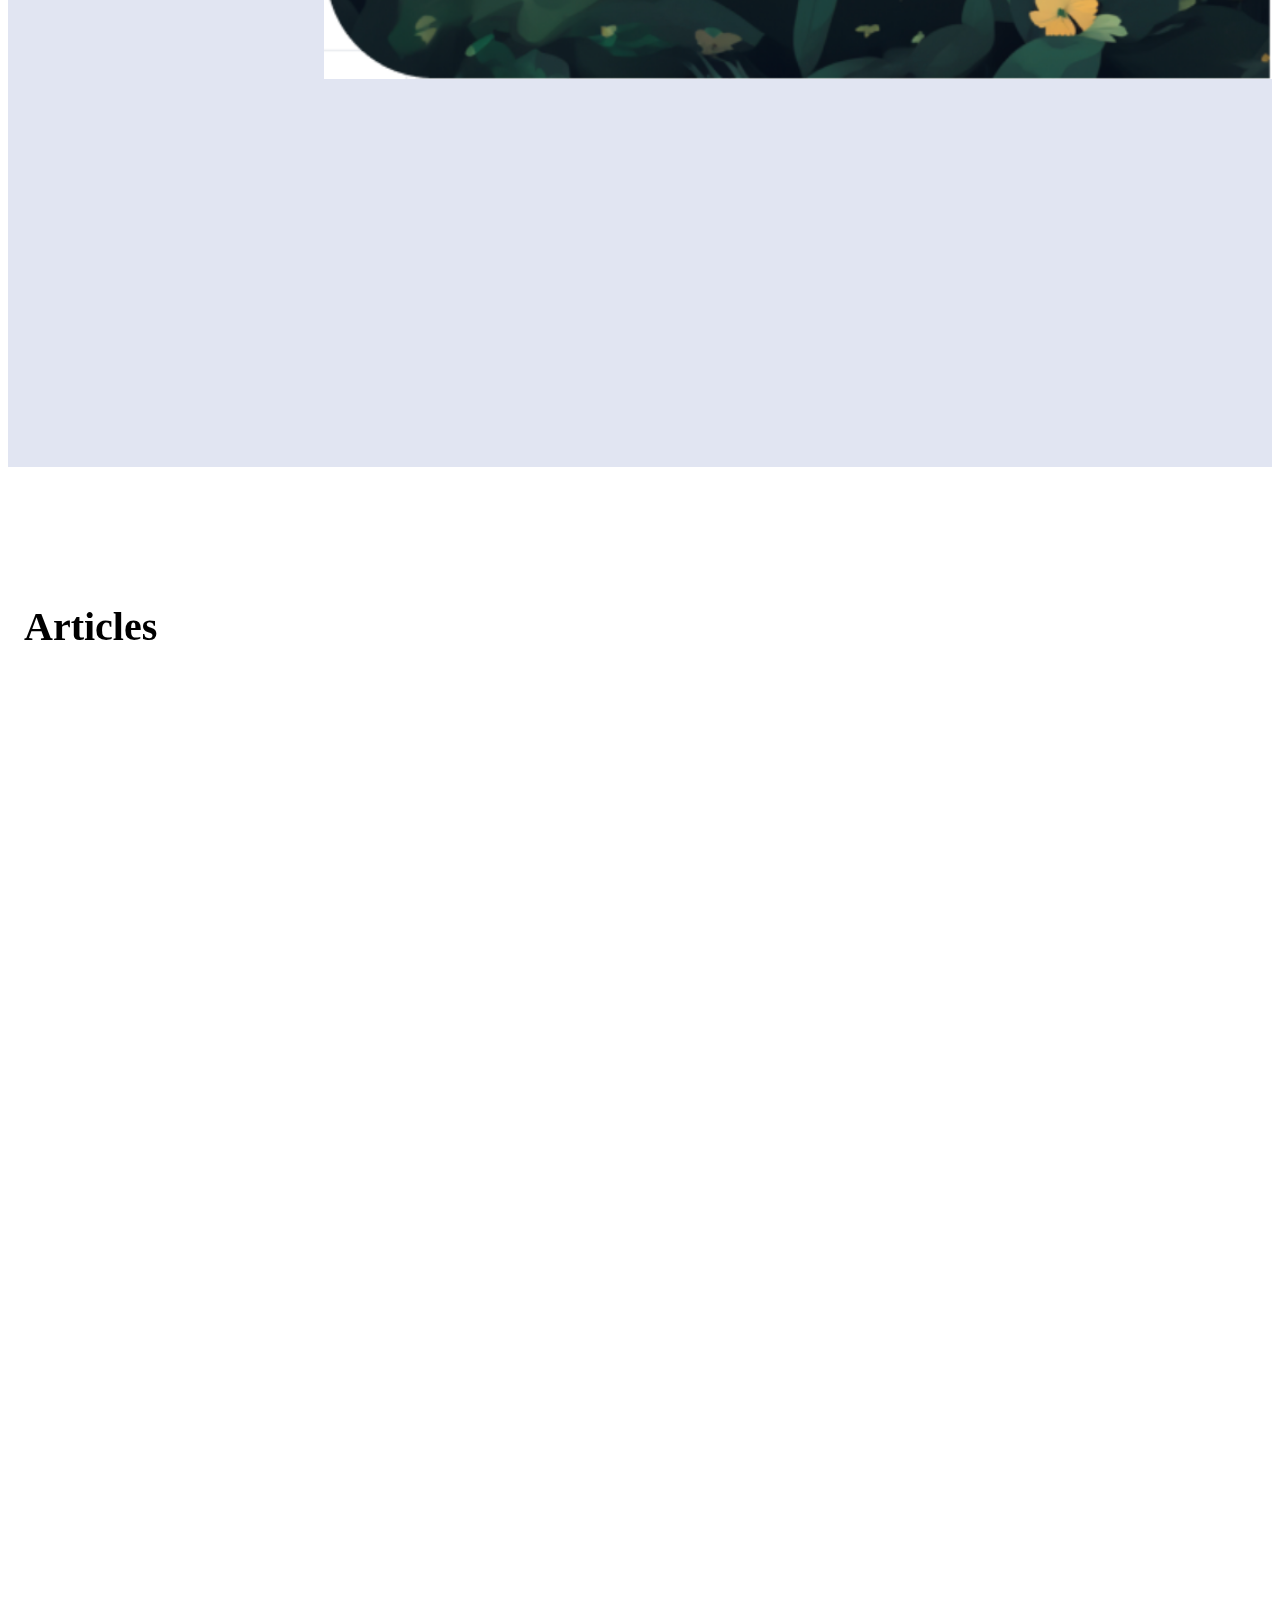
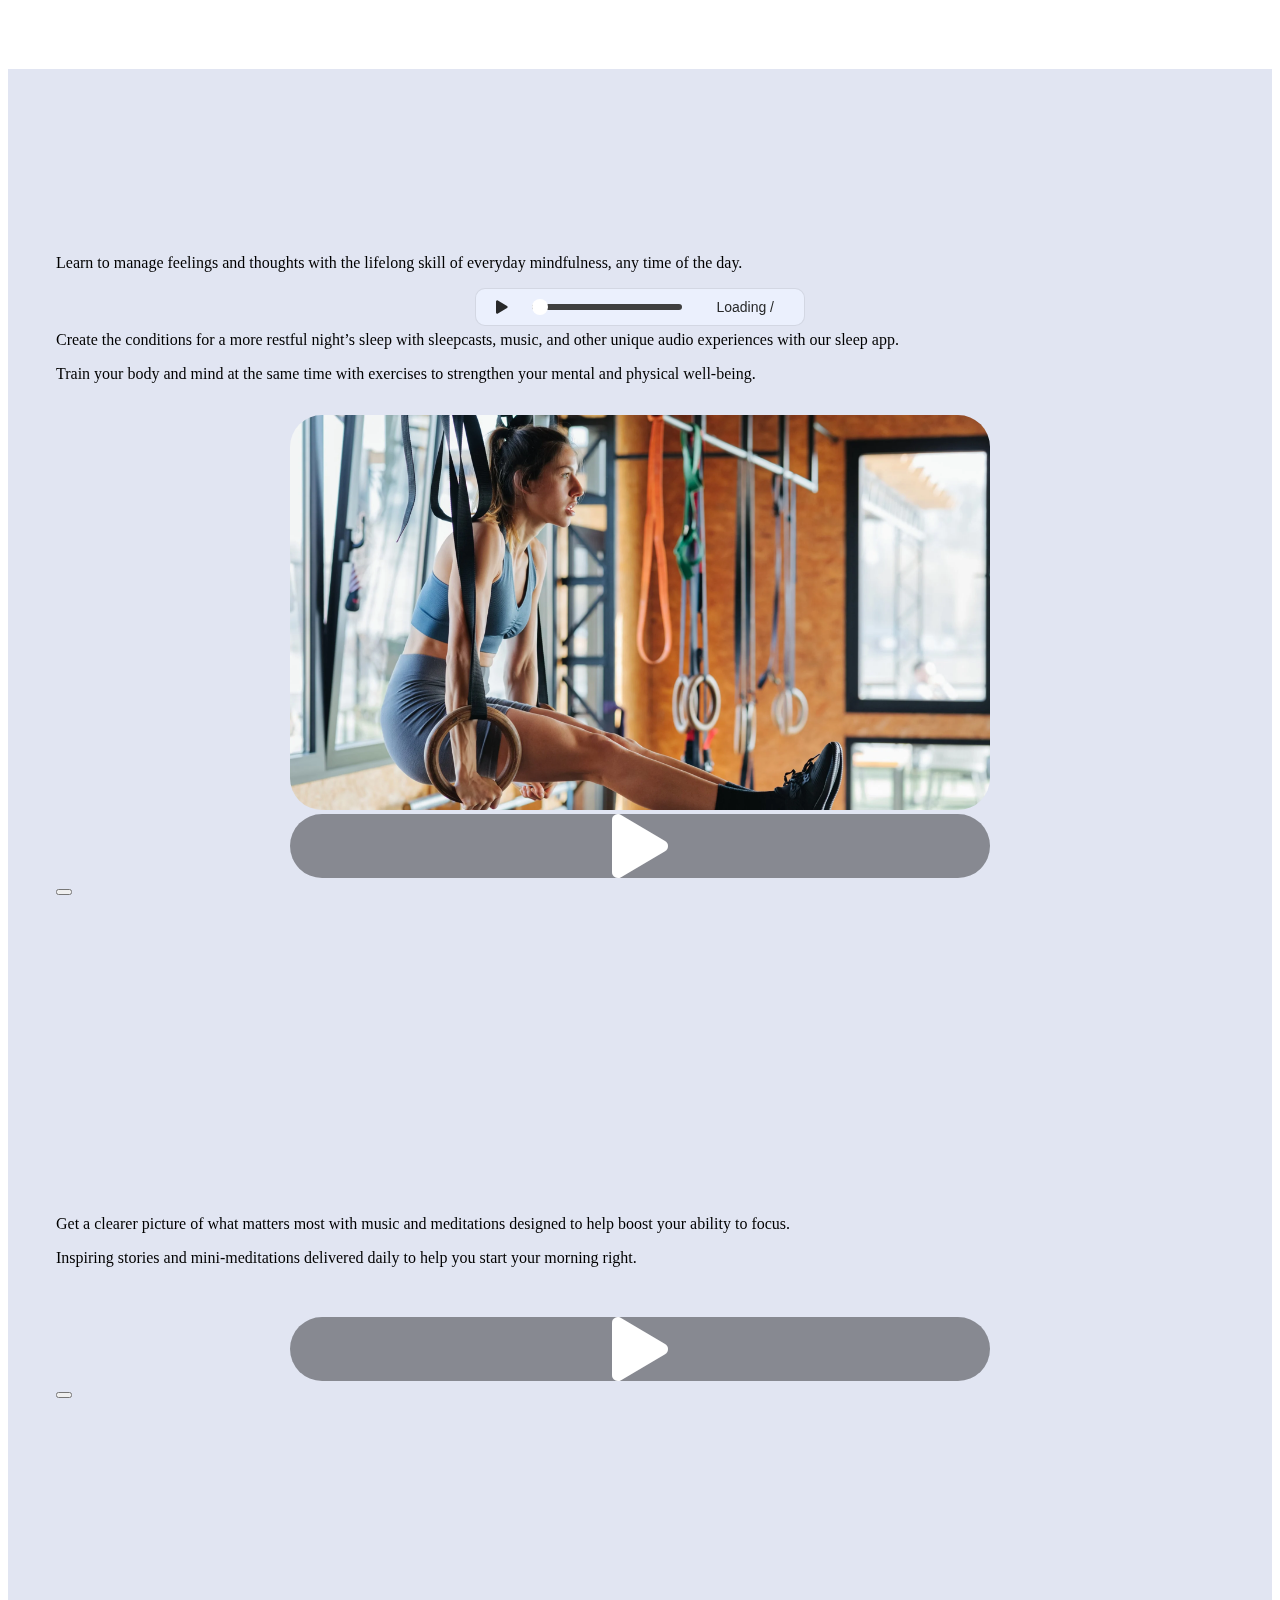
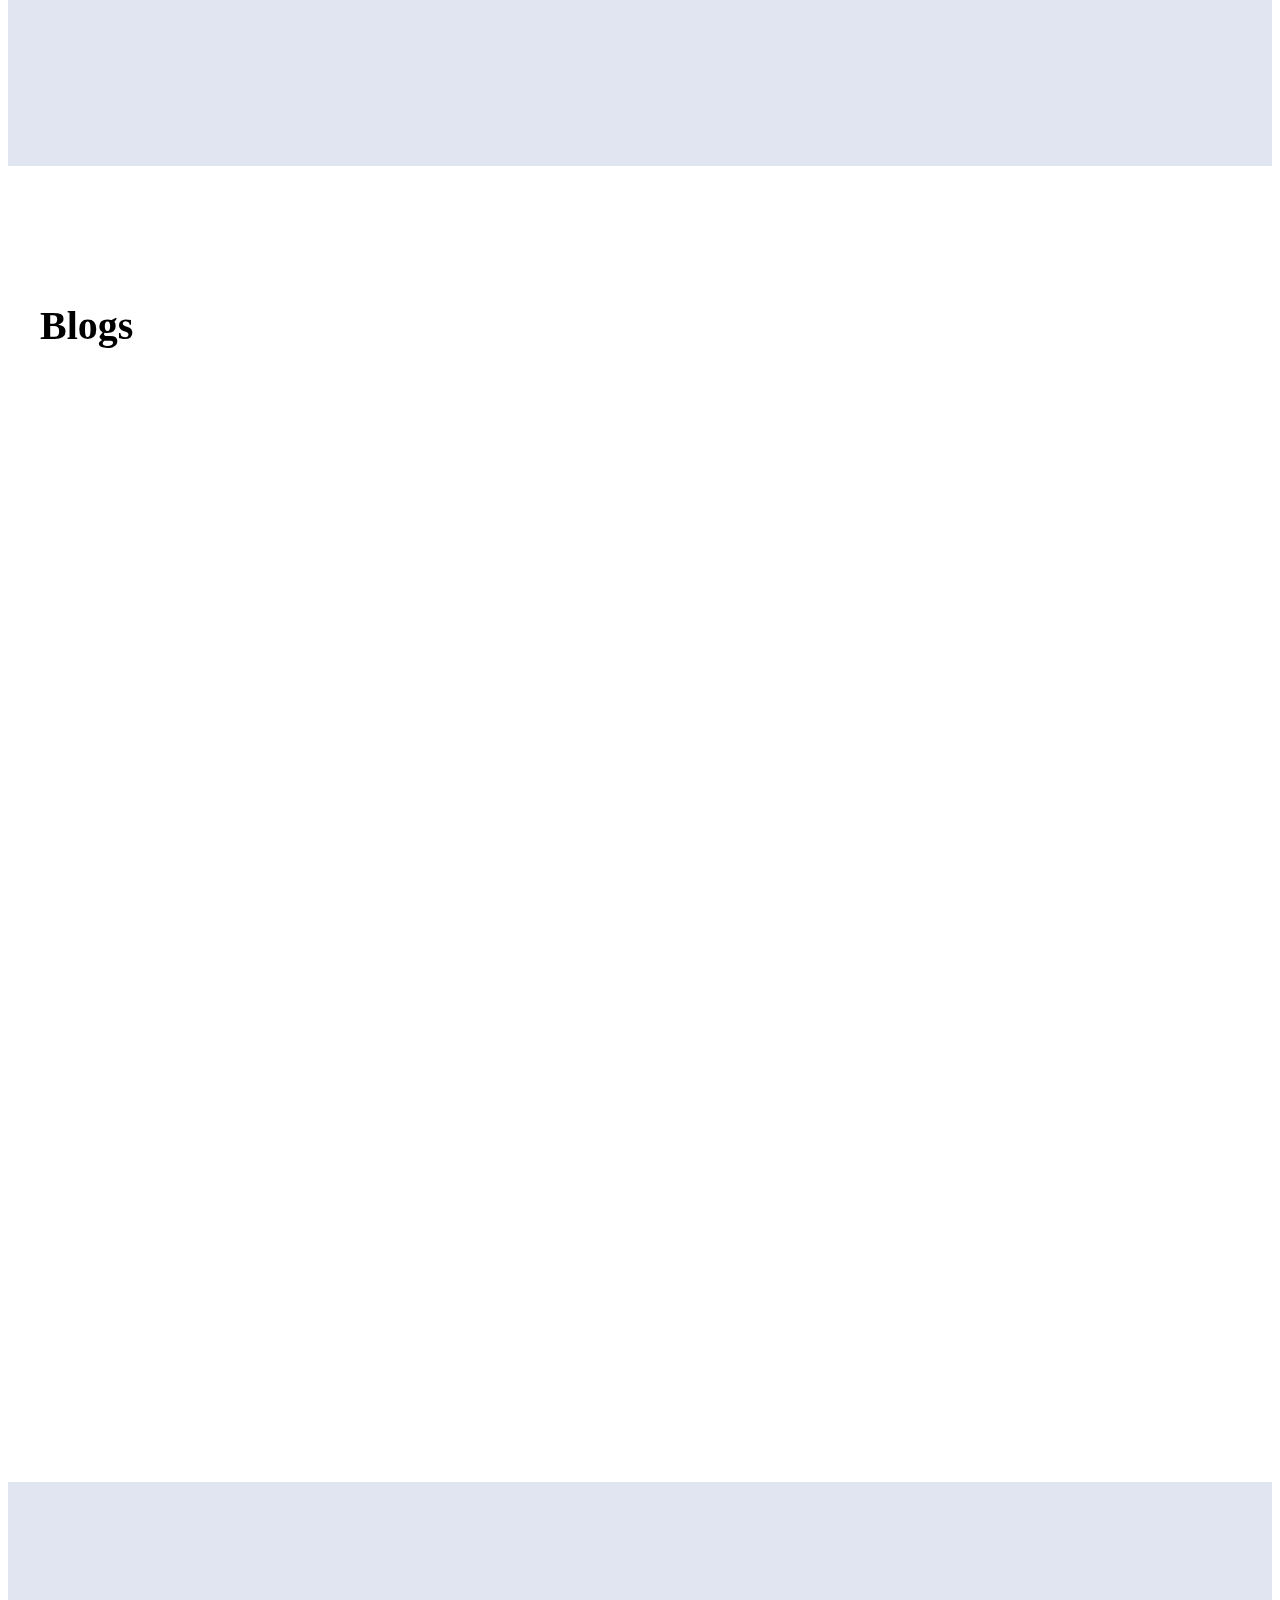
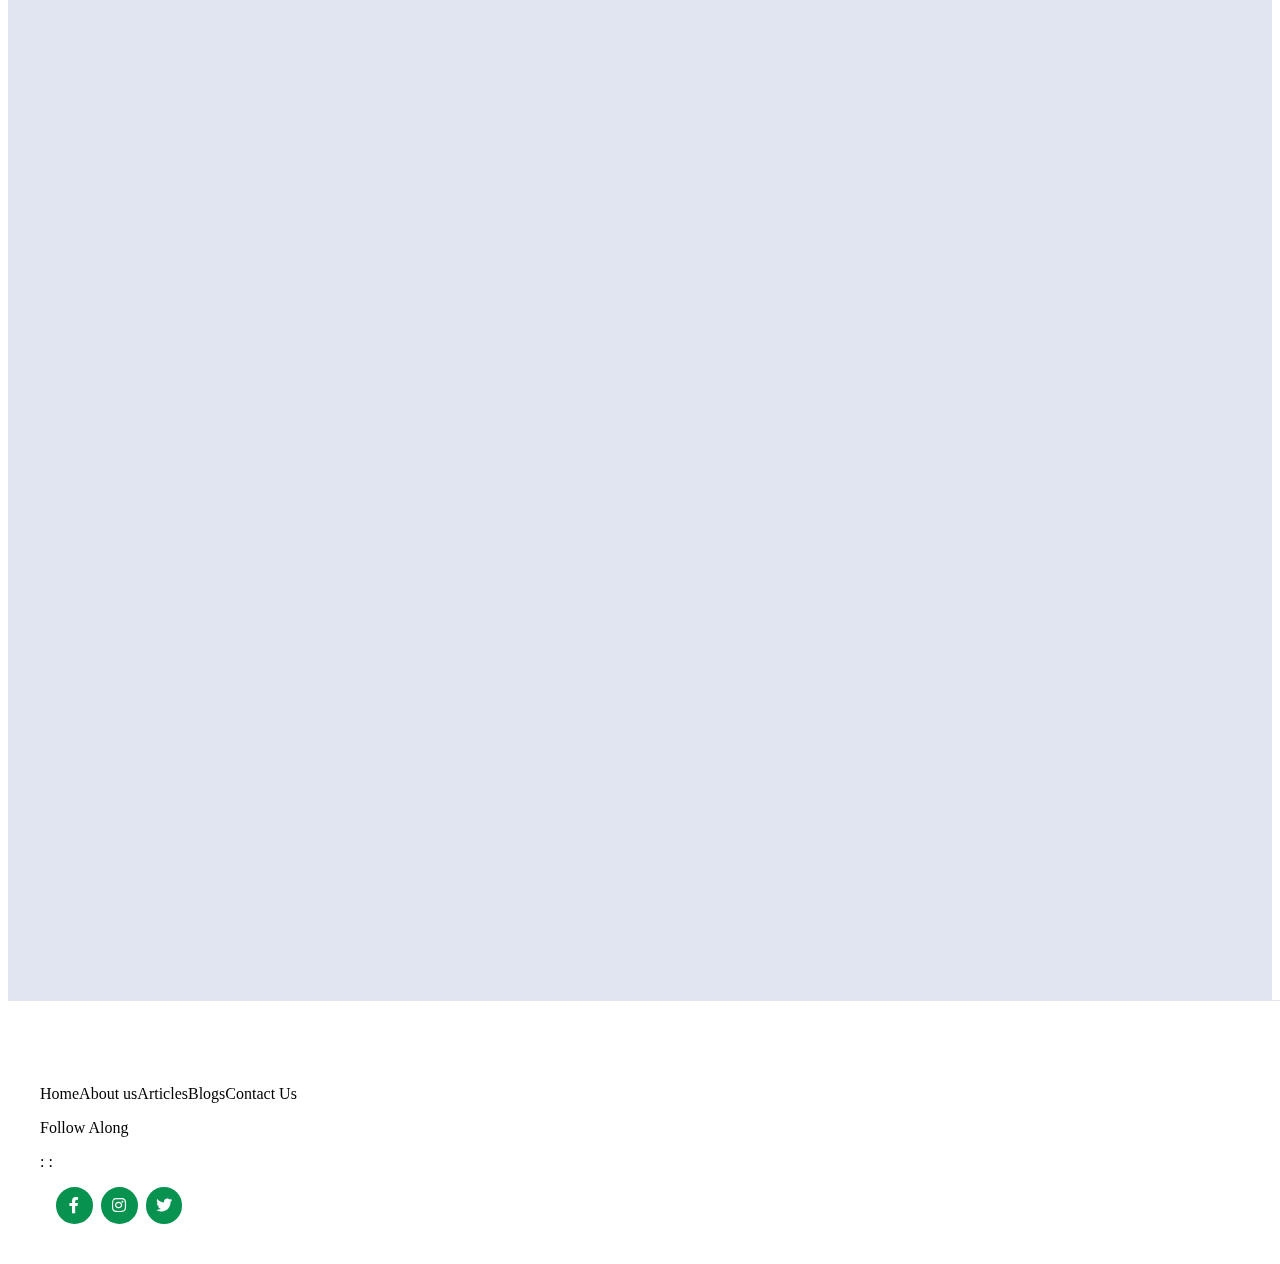
==== commit 74a141b4: "video aaded for wake-up" ====
--- a/index.html
+++ b/index.html
@@ -27,8 +27,6 @@
 
     <!-- AOS animation -->
     <link href="https://unpkg.com/aos@2.3.1/dist/aos.css" rel="stylesheet" />
-
-    <link rel="stylesheet" href="mediaelementplayer.css" />
   </head>
 
   <body>
@@ -294,6 +292,7 @@
     </section>
     <!-- article section end -->
 
+    <!-- tabs section start -->
     <section class="tabs-section">
       <div class="container">
         <div class="row">
@@ -428,7 +427,7 @@
                   role="tabpanel"
                   aria-labelledby="pills-move-tab"
                 >
-                  <p class="mx-auto">
+                  <p class="w-50 mx-auto">
                     Train your body and mind at the same time with exercises to
                     strengthen your mental and physical well-being.
                   </p>
@@ -436,11 +435,12 @@
                   <div
                     class="content position-relative"
                     data-bs-toggle="modal"
-                    data-bs-target="#exampleModal"
+                    data-bs-target="#wake-up"
                   >
                     <div class="position-relative">
                       <img
                         src="./assets/images/imaginary-strength-training_h.webp"
+                        loading="lazy"
                       />
                     </div>
                     <div class="overlay position-absolute">
@@ -450,7 +450,7 @@
 
                   <div
                     class="modal fade"
-                    id="exampleModal"
+                    id="wake-up"
                     tabindex="-1"
                     aria-labelledby="exampleModalLabel"
                     aria-hidden="true"
@@ -490,13 +490,59 @@
                   meditations designed to help boost your ability to focus.
                 </div>
                 <div
-                  class="tab-pane fade w-50 text-center mx-auto"
+                  class="tab-pane fade text-center mx-auto"
                   id="pills-wake"
                   role="tabpanel"
                   aria-labelledby="pills-wake-tab"
                 >
-                  Inspiring stories and mini-meditations delivered daily to help
-                  you start your morning right.
+                  <p class="mx-auto w-75">
+                    Inspiring stories and mini-meditations delivered daily to
+                    help you start your morning right.
+                  </p>
+                  <div
+                    class="content position-relative"
+                    data-bs-toggle="modal"
+                    data-bs-target="#exampleModal"
+                  >
+                    <div class="position-relative">
+                      <img src="./assets/images/62457973.jpeg" loading="lazy" />
+                    </div>
+                    <div class="overlay position-absolute">
+                      <i class="fas fa-play"></i>
+                    </div>
+                  </div>
+
+                  <div
+                    class="modal fade"
+                    id="exampleModal"
+                    tabindex="-1"
+                    aria-labelledby="exampleModalLabel"
+                    aria-hidden="true"
+                  >
+                    <div class="modal-dialog">
+                      <div class="modal-content">
+                        <div class="modal-header">
+                          <button
+                            type="button"
+                            class="btn-close"
+                            data-bs-dismiss="modal"
+                            aria-label="Close"
+                          ></button>
+                        </div>
+                        <div class="modal-body">
+                          <iframe
+                            height="315"
+                            src="https://www.youtube.com/embed/BMMC5Ztmmv8?si=VT0ZCKq0jWHAwVvF"
+                            title="YouTube video player"
+                            frameborder="0"
+                            allow="accelerometer; autoplay; clipboard-write; encrypted-media; gyroscope; picture-in-picture; web-share"
+                            referrerpolicy="strict-origin-when-cross-origin"
+                            allowfullscreen
+                          ></iframe>
+                        </div>
+                      </div>
+                    </div>
+                  </div>
                 </div>
               </div>
             </div>
@@ -504,6 +550,7 @@
         </div>
       </div>
     </section>
+    <!-- tabs section end -->
 
     <!-- blog section start -->
     <section class="blogs" id="blogs">
@@ -663,6 +710,7 @@
       </div>
     </section>
     <!-- contact-us section end -->
+
     <!-- footer section start -->
     <footer class="footer d-flex align-items-center justify-content-center">
       <div class="content d-flex align-items-center">
@@ -695,6 +743,7 @@
     </footer>
     <!-- footer section end -->
 
+    <!-- bootstrap scripts -->
     <script
       src="https://cdn.jsdelivr.net/npm/@popperjs/core@2.11.8/dist/umd/popper.min.js"
       integrity="sha384-I7E8VVD/ismYTF4hNIPjVp/Zjvgyol6VFvRkX/vR+Vc4jQkC+hVqc2pM8ODewa9r"
@@ -850,14 +899,5 @@
         });
       }
     </script>
-    <script
-      src="https://code.jquery.com/jquery-3.7.1.min.js"
-      integrity="sha256-/JqT3SQfawRcv/BIHPThkBvs0OEvtFFmqPF/lYI/Cxo="
-      crossorigin="anonymous"
-    ></script>
-    <script src="mediaelement-and-player.min.js"></script>
-    <script>
-      var player = new MediaElementPlayer("#player1");
-    </script>
   </body>
 </html>
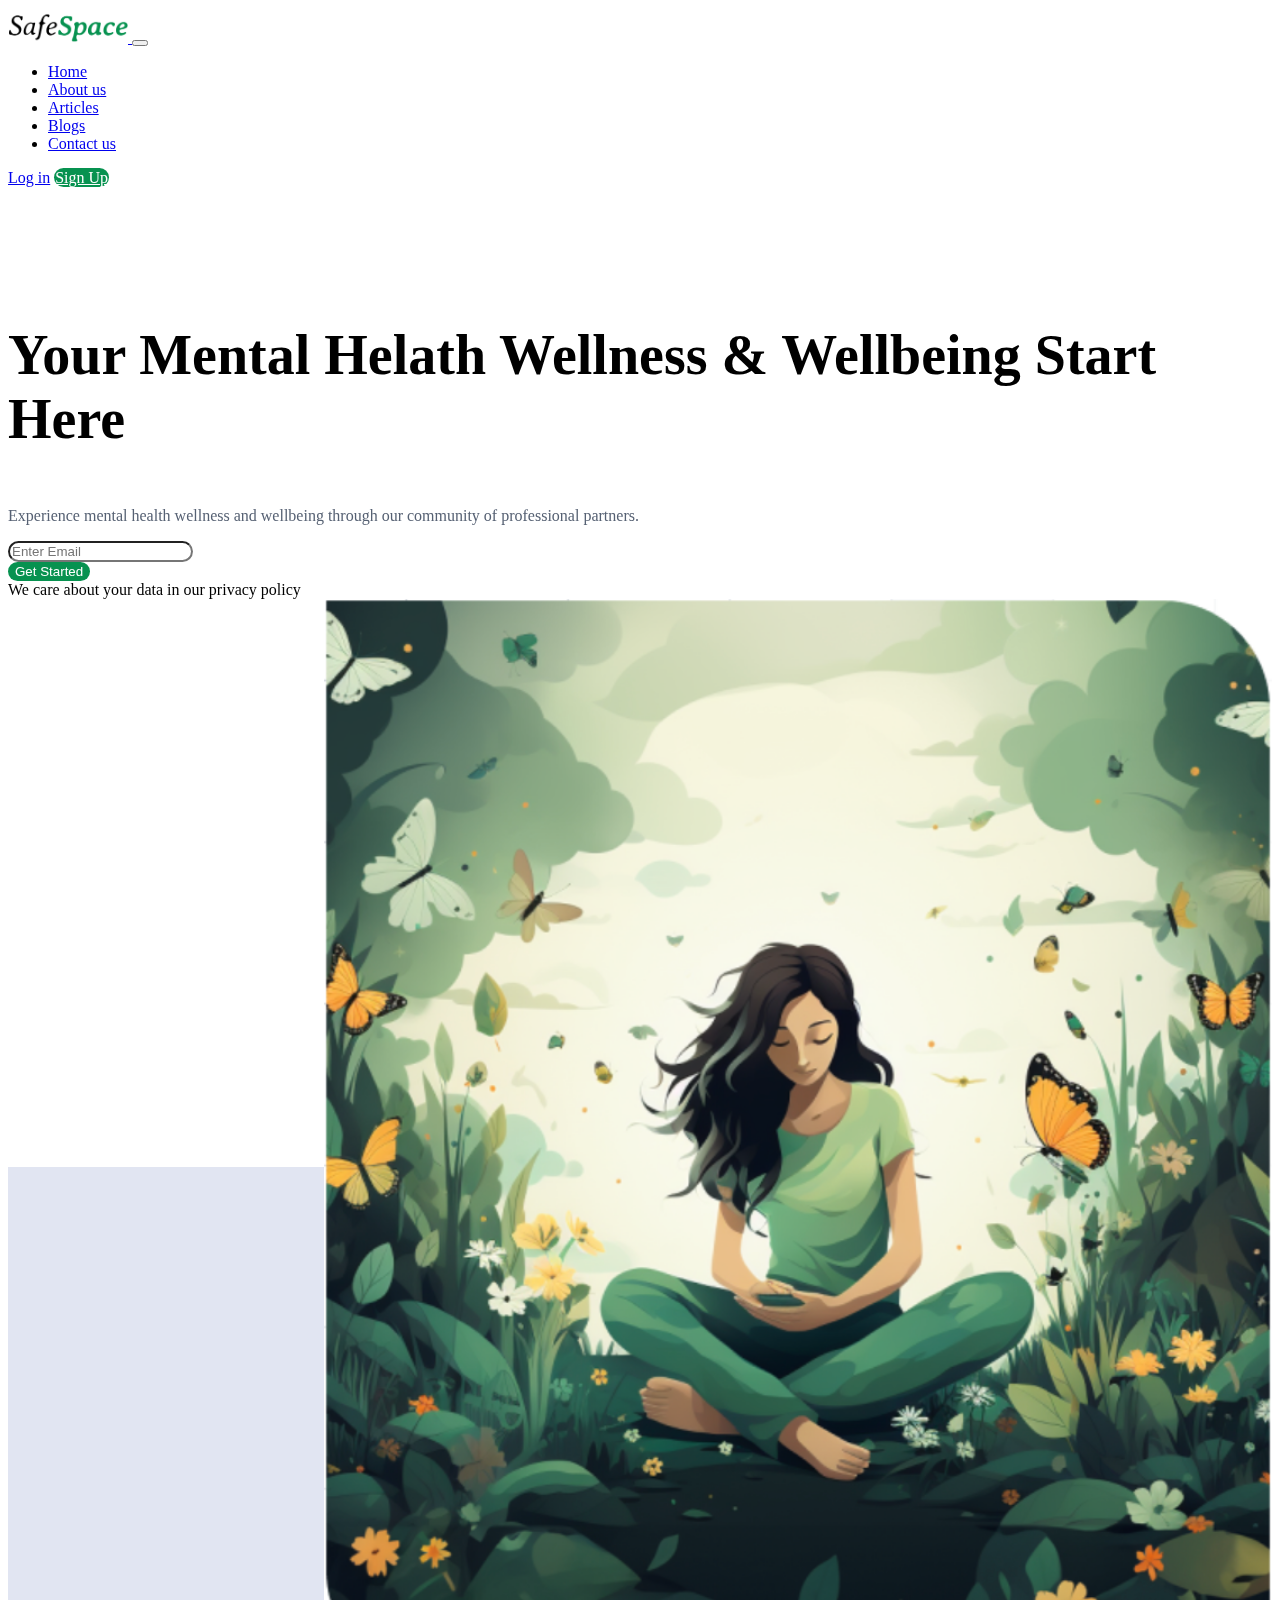
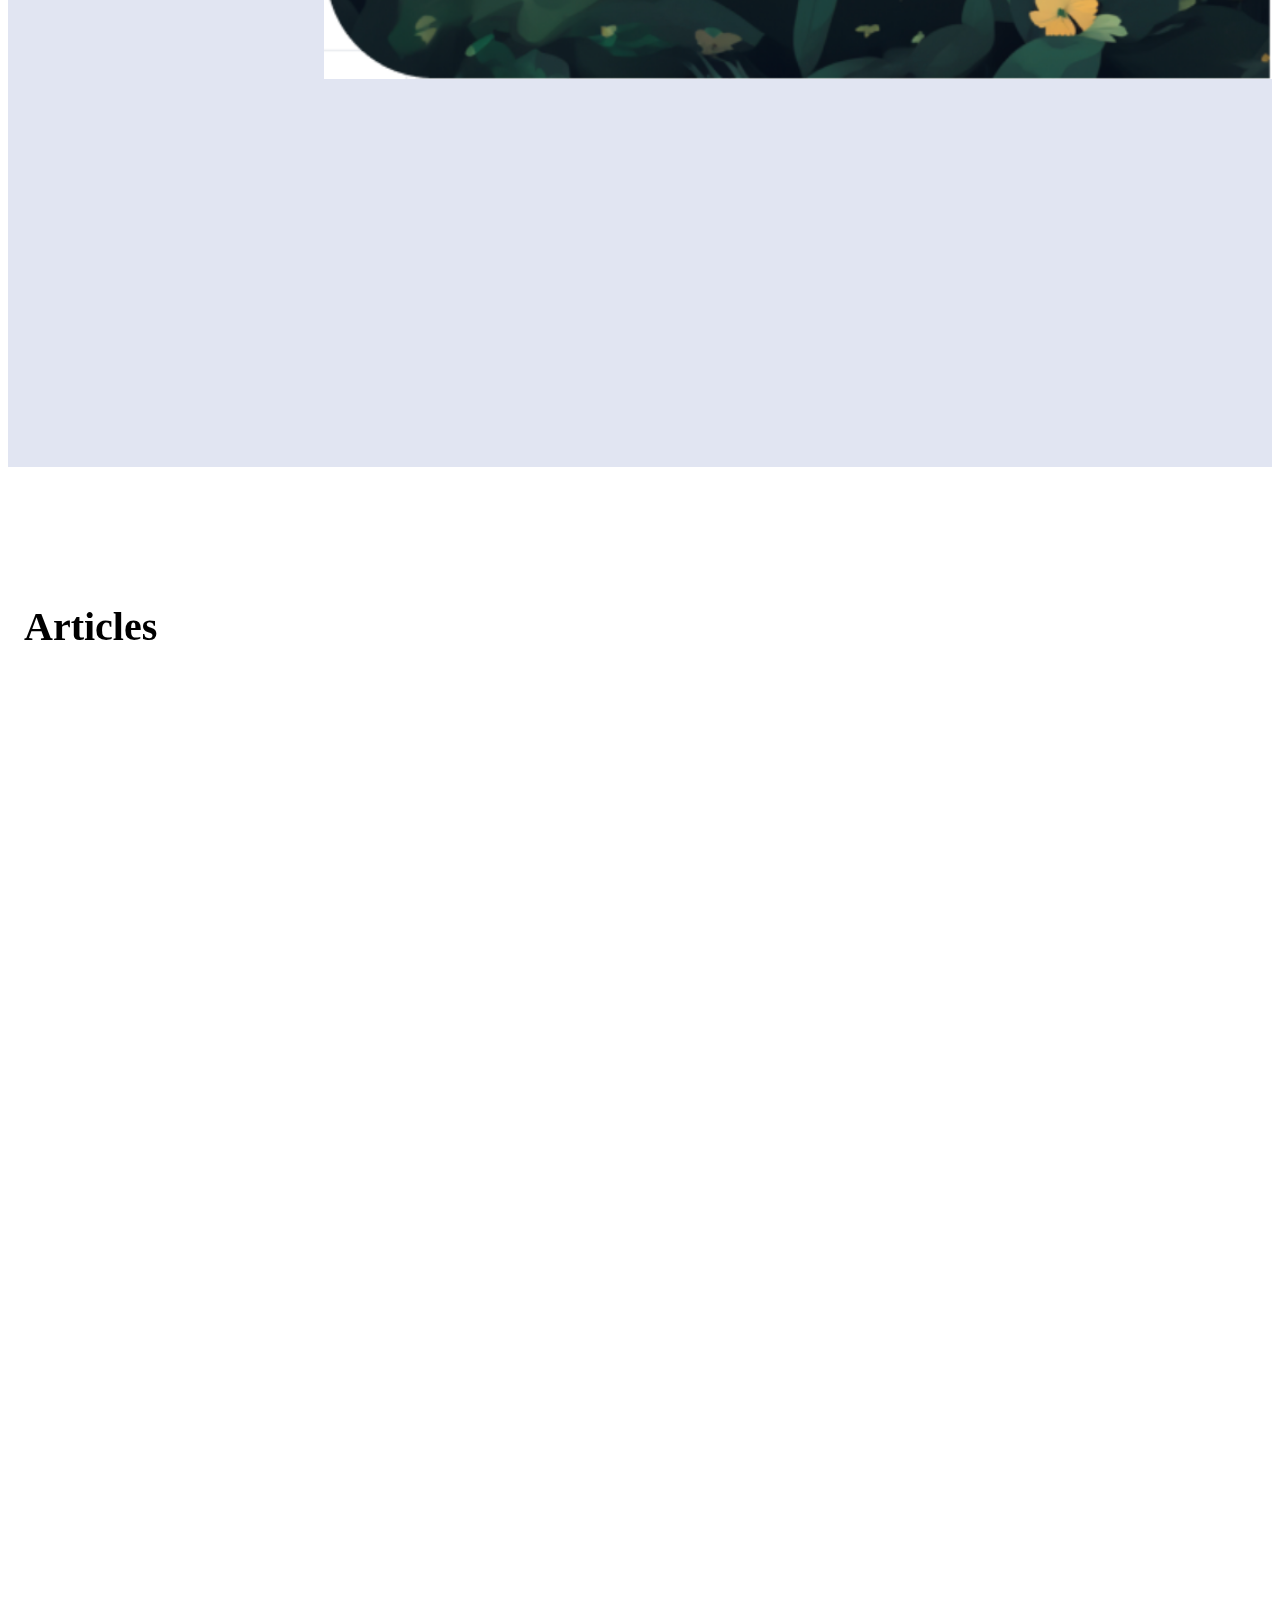
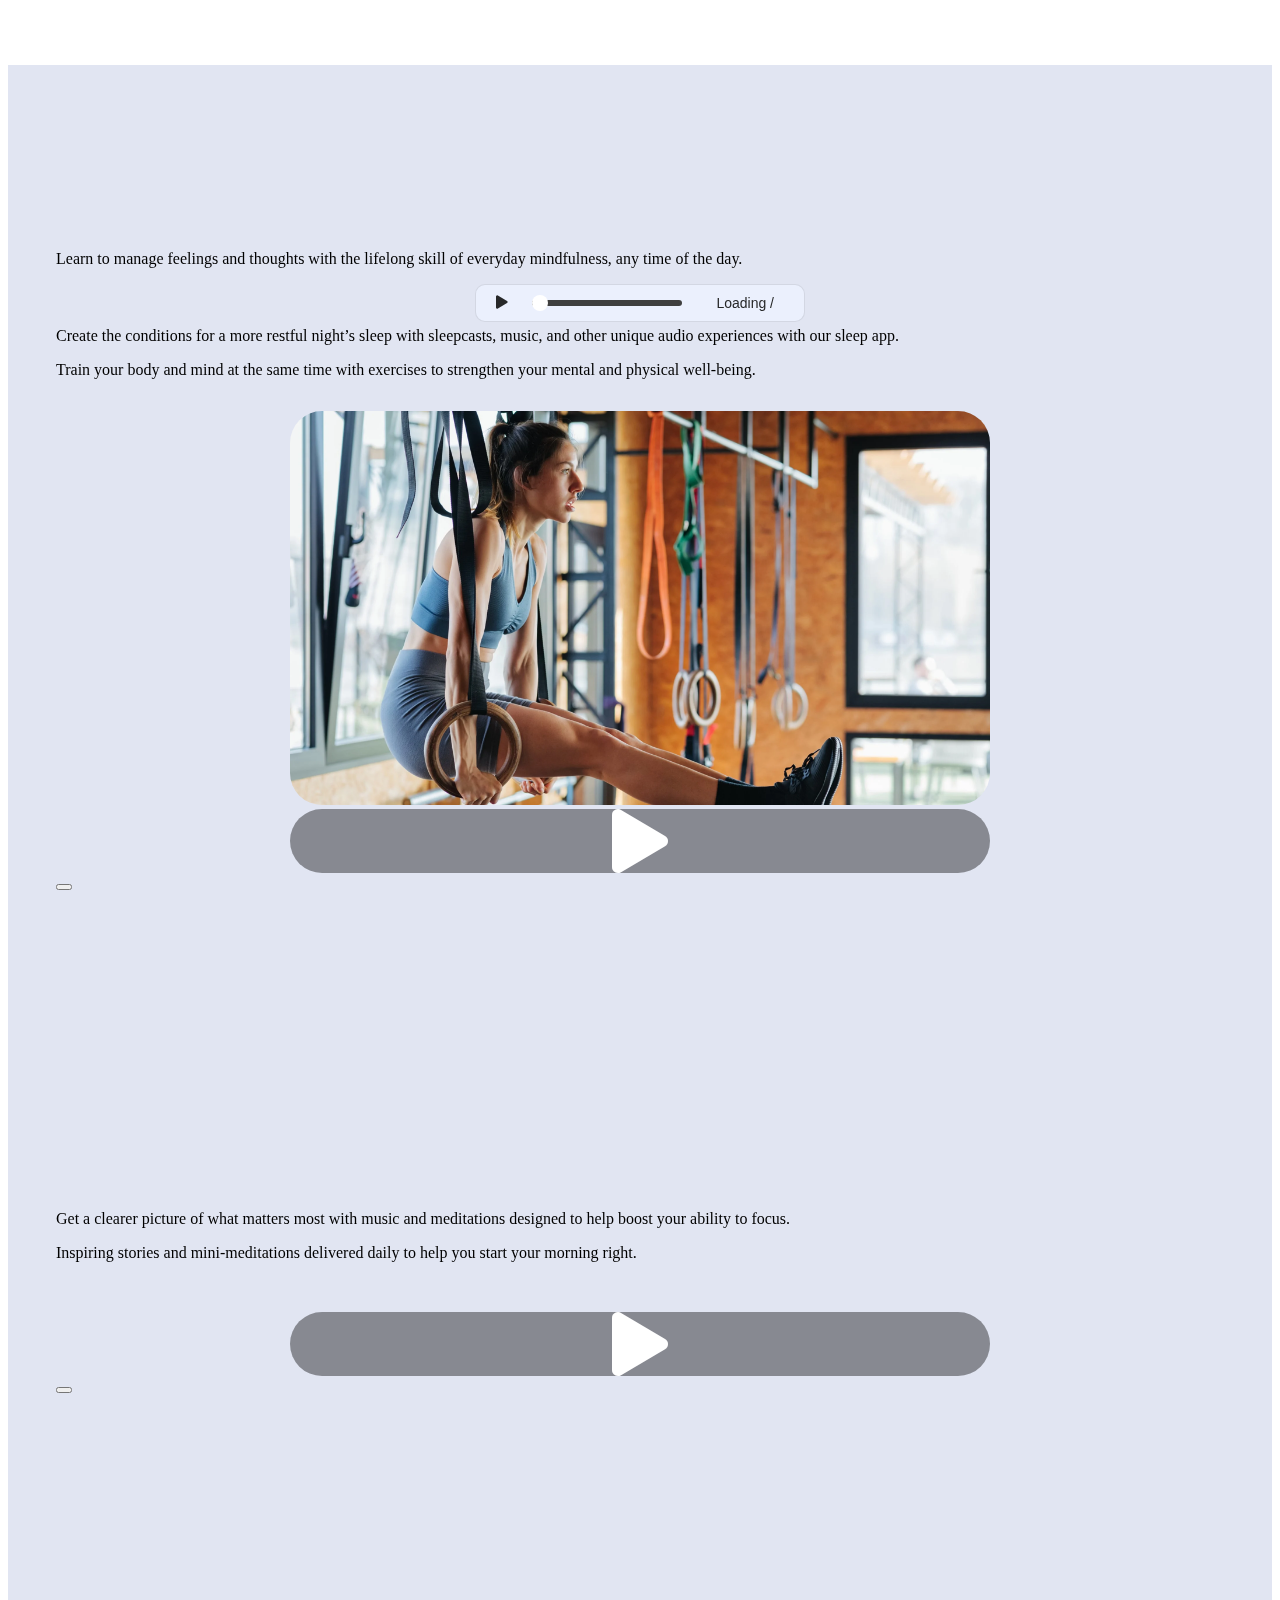
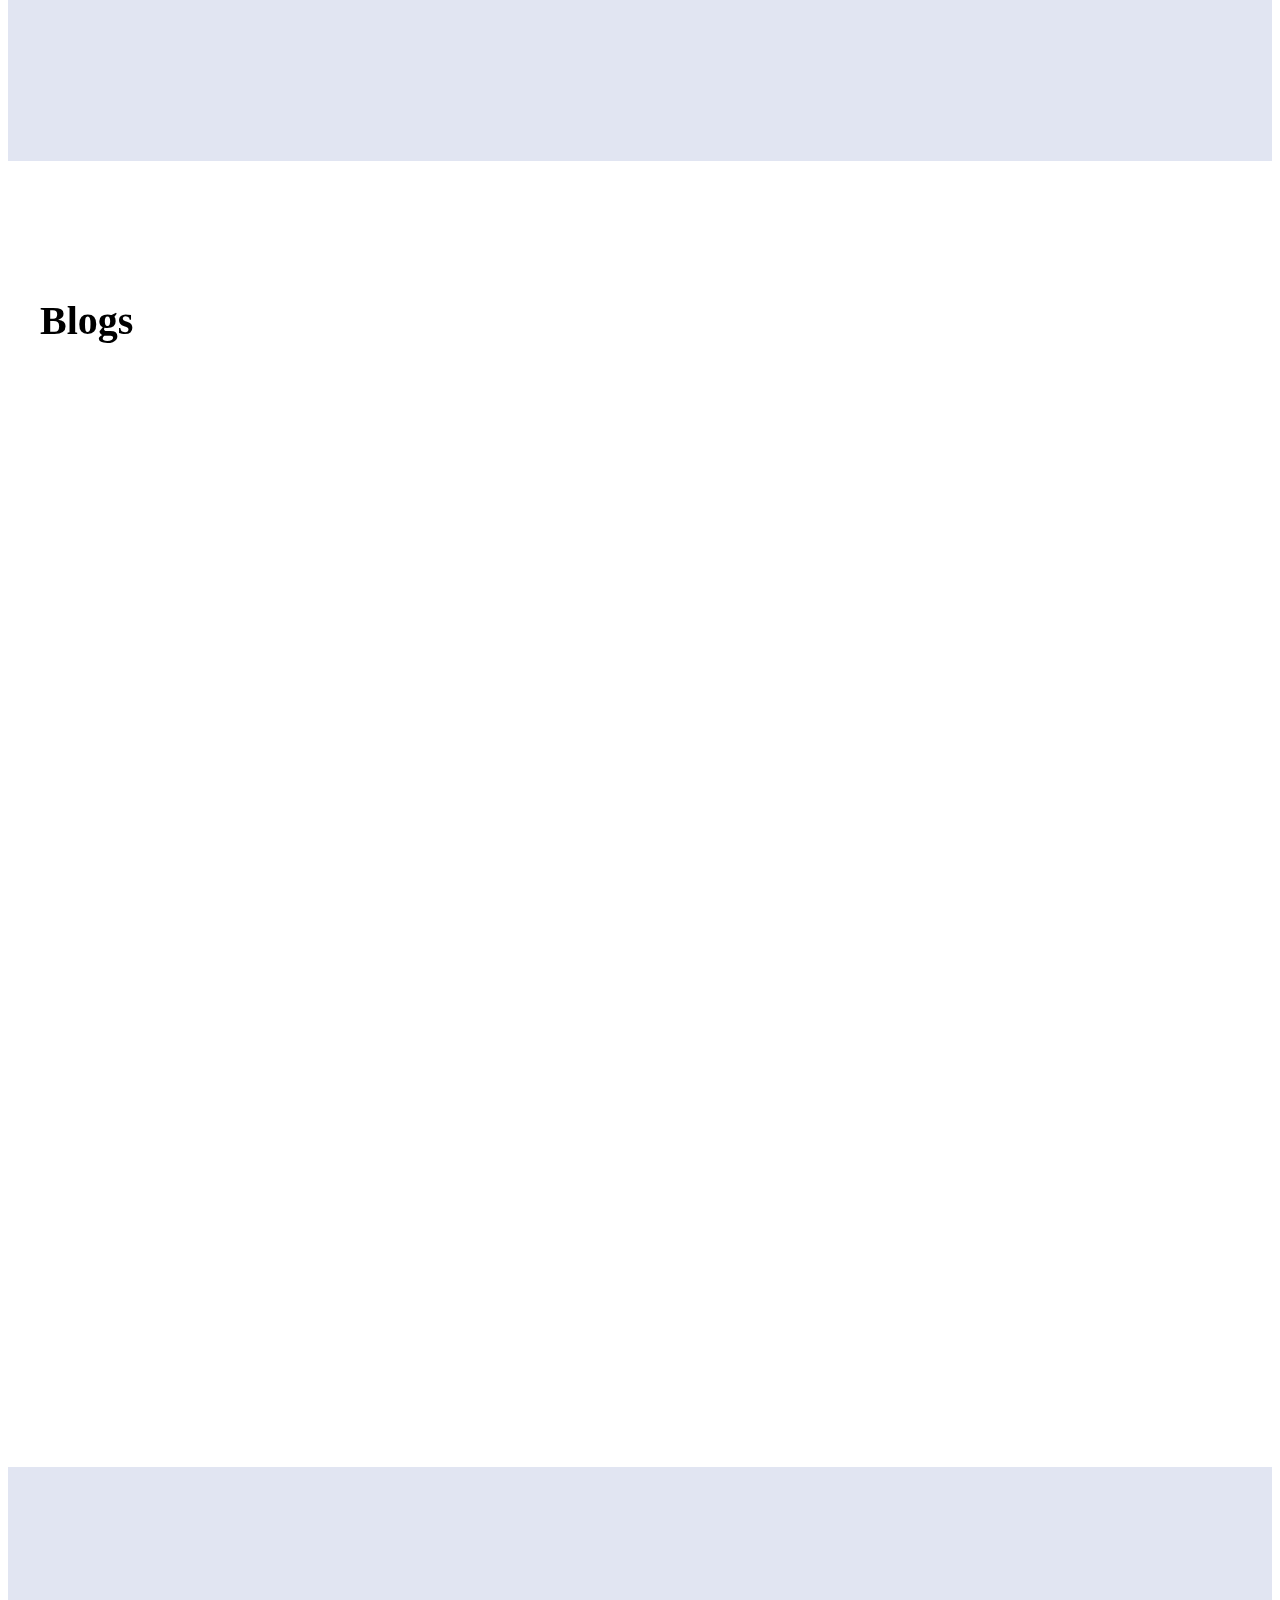
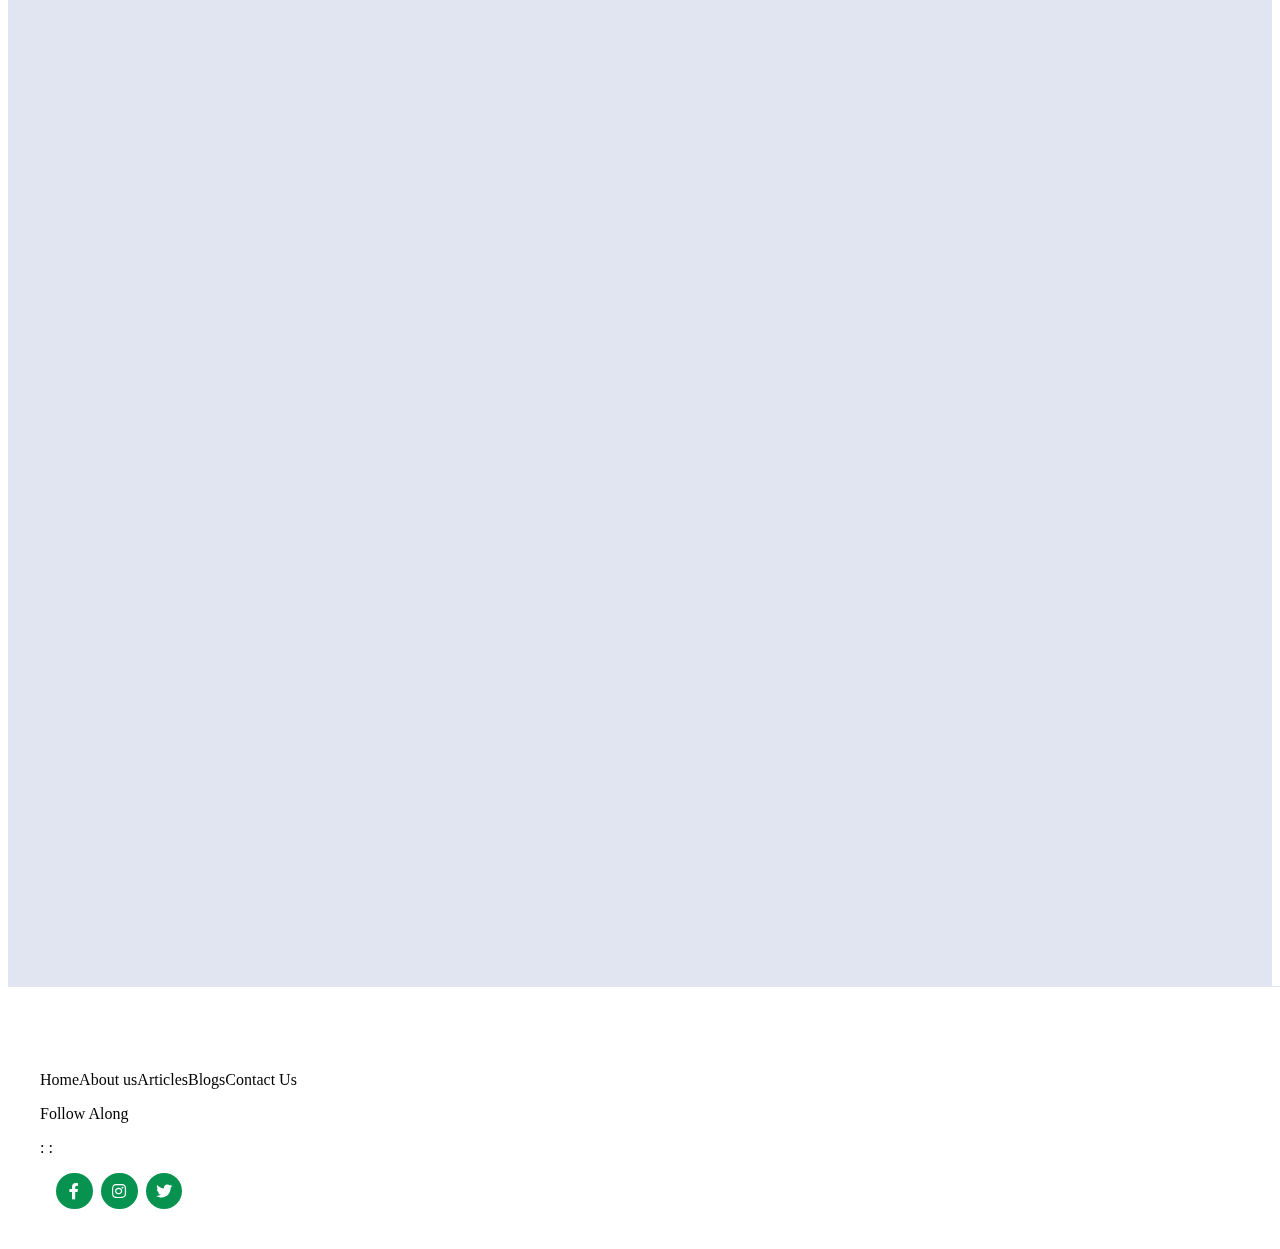
==== commit 5ea50133: "font-size changes" ====
--- a/index.html
+++ b/index.html
@@ -472,7 +472,6 @@
                             title="YouTube video player"
                             frameborder="0"
                             allow="accelerometer; autoplay; clipboard-write; encrypted-media; gyroscope; picture-in-picture; web-share"
-                            referrerpolicy="strict-origin-when-cross-origin"
                             allowfullscreen
                           ></iframe>
                         </div>
@@ -536,7 +535,6 @@
                             title="YouTube video player"
                             frameborder="0"
                             allow="accelerometer; autoplay; clipboard-write; encrypted-media; gyroscope; picture-in-picture; web-share"
-                            referrerpolicy="strict-origin-when-cross-origin"
                             allowfullscreen
                           ></iframe>
                         </div>
@@ -568,12 +566,14 @@
                 alt=""
                 loading="lazy"
               />
-              <p class="date m-0 mt-2">22-04-2024</p>
-              <p class="heading m-0">
-                The Psychology of FOMO: How Fear of Missing Out Drives Our
-                Behavior and What You Can Do About It
-              </p>
-              <p class="sub-head m-0">By ABC</p>
+              <div class="px-3 pb-3">
+                <p class="date m-0 mt-2">22-04-2024</p>
+                <p class="heading m-0">
+                  The Psychology of FOMO: How Fear of Missing Out Drives Our
+                  Behavior and What You Can Do About It
+                </p>
+                <p class="sub-head m-0">By ABC</p>
+              </div>
             </div>
           </div>
           <div class="col-12 col-md-6 col-lg-4" data-aos="zoom-in">
@@ -583,12 +583,14 @@
                 alt=""
                 loading="lazy"
               />
-              <p class="date m-0 mt-2">22-04-2024</p>
-              <p class="heading m-0">
-                Overcome Performance Anxiety: Strategies for Managing Stress and
-                Boosting Confidence
-              </p>
-              <p class="sub-head m-0">By ABC</p>
+              <div class="px-3 pb-3">
+                <p class="date m-0 mt-2">22-04-2024</p>
+                <p class="heading m-0">
+                  Overcome Performance Anxiety: Strategies for Managing Stress
+                  and Boosting Confidence
+                </p>
+                <p class="sub-head m-0">By ABC</p>
+              </div>
             </div>
           </div>
           <div class="col-12 col-md-6 col-lg-4" data-aos="zoom-in">
@@ -598,12 +600,14 @@
                 alt=""
                 loading="lazy"
               />
-              <p class="date m-0 mt-2">22-04-2024</p>
-              <p class="heading m-0">
-                The Impact of Technology on Sleep: Tips for Better Rest in a
-                Screen-Obsessed World
-              </p>
-              <p class="sub-head m-0">By ABC</p>
+              <div class="px-3 pb-3">
+                <p class="date m-0 mt-2">22-04-2024</p>
+                <p class="heading m-0">
+                  The Impact of Technology on Sleep: Tips for Better Rest in a
+                  Screen-Obsessed World
+                </p>
+                <p class="sub-head m-0">By ABC</p>
+              </div>
             </div>
           </div>
         </div>
--- a/css/style.css
+++ b/css/style.css
@@ -236,6 +236,8 @@
   background-color: var(--white-color);
   box-shadow: 0 0 12px rgba(0, 0, 0, 0.08);
   border-radius: 1rem;
+  overflow: hidden;
+  cursor: pointer;
 }
 
 .articles .content img {
@@ -243,12 +245,18 @@
   height: 210px;
   border-radius: 0.8rem 0.8rem 0 0;
   object-fit: cover;
+  transition: 0.5s all;
+}
+
+.articles .content:hover img {
+  transform: scale(1.1);
 }
 
 .articles .content .heading {
-  font-size: 1.3rem;
+  font-size: 1.1rem;
   margin-top: 0.5rem;
   font-weight: 600;
+  line-height: 1.6rem;
 }
 
 .articles .content .sub-head {
@@ -281,7 +289,7 @@
 
   .articles .content .heading {
     line-height: 1.6rem;
-    font-size: 1.2rem;
+    font-size: 1rem;
   }
 }
 /* tabs section */
@@ -397,8 +405,14 @@
 .blogs .content {
   /* background-color: var(--white-color); */
   border-radius: 1rem;
-}
-
+  transition: 0.5s all;
+}
+
+.blogs .content:hover {
+  cursor: pointer;
+  background-color: var(--white-color);
+  box-shadow: 0 0 12px rgba(0, 0, 0, 0.1);
+}
 .blogs .content img {
   width: 100%;
   height: 210px;
@@ -410,10 +424,12 @@
   font-size: 0.9rem;
   color: #6c757d;
 }
+
 .blogs .content .heading {
-  font-size: 1.3rem;
-  margin-top: 0.5rem;
+  font-size: 1rem;
+  margin: 1rem 0;
   font-weight: 600;
+  line-height: 1.5rem;
 }
 
 .blogs .content .sub-head {
@@ -442,11 +458,6 @@
 
   .blogs .row:nth-child(2) {
     gap: 2rem;
-  }
-
-  .blogs .content .heading {
-    font-size: 1.2rem;
-    line-height: 1.6rem;
   }
 }
 
